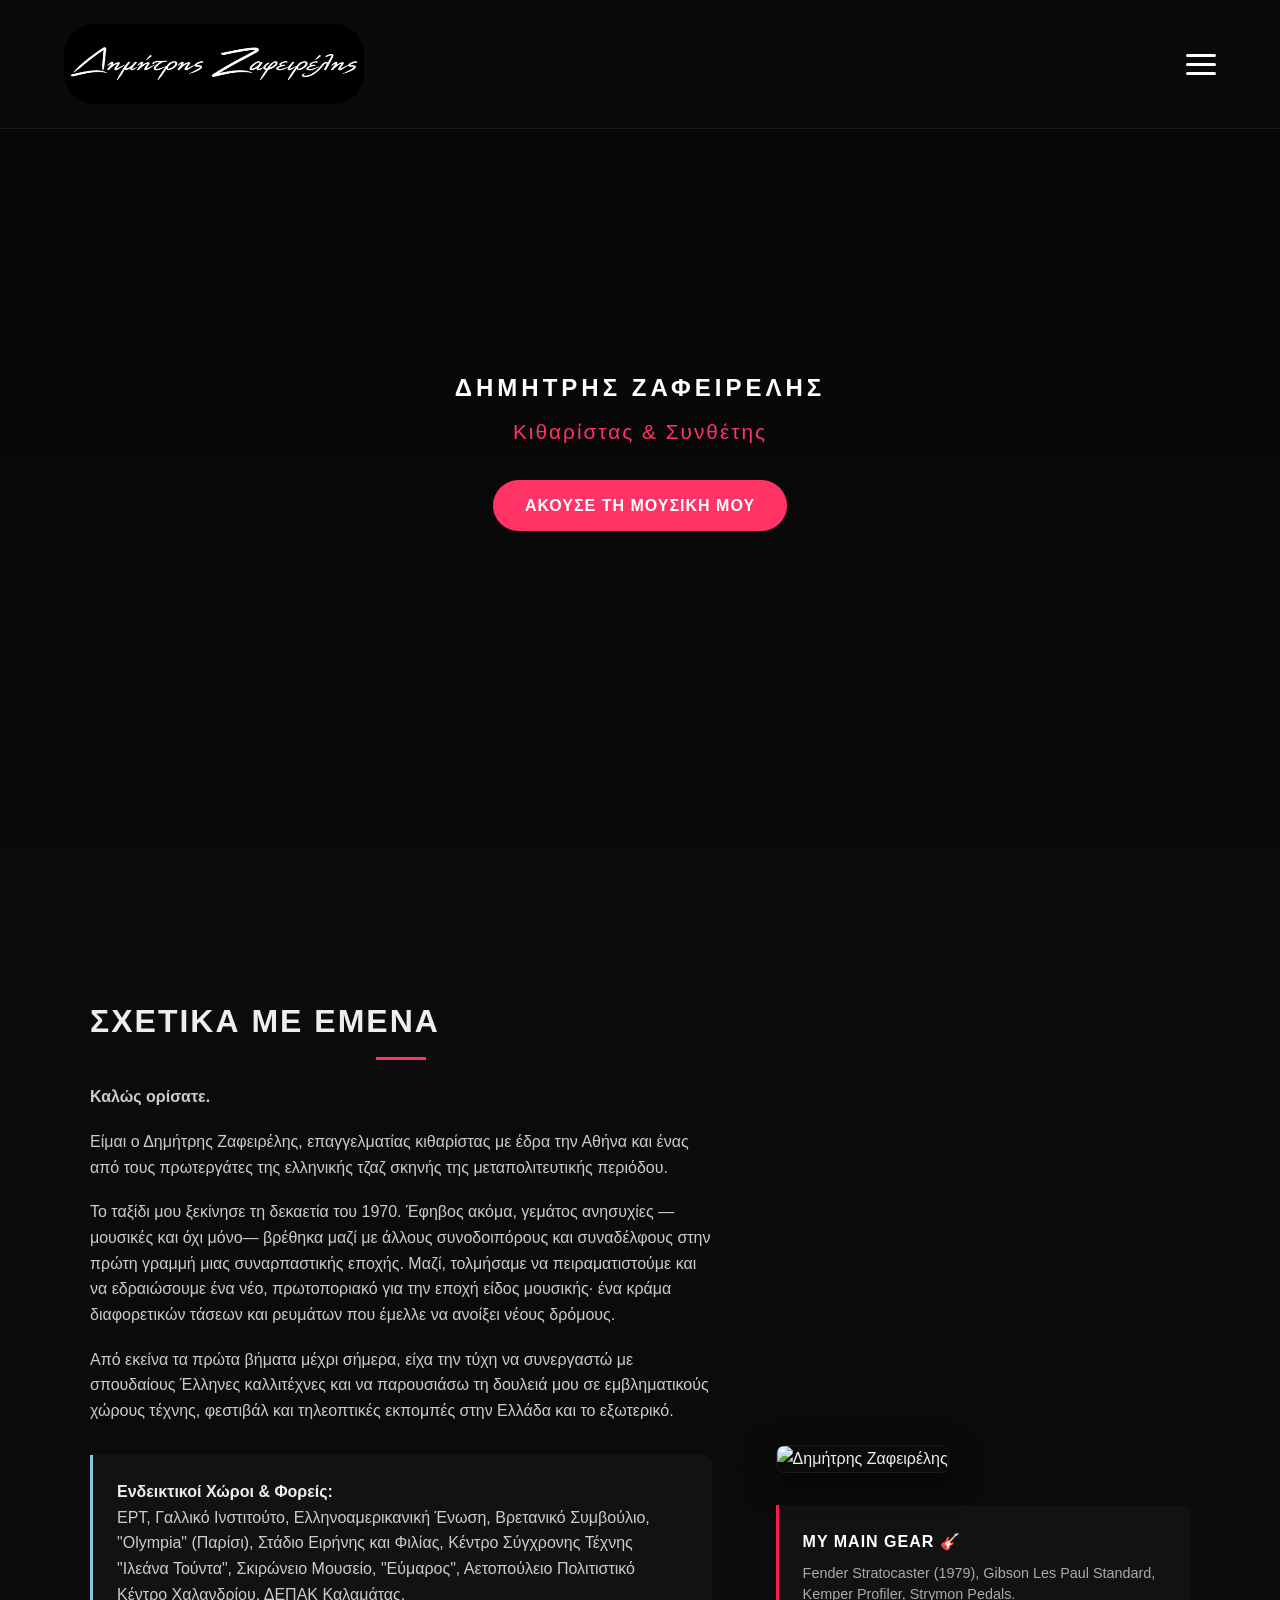
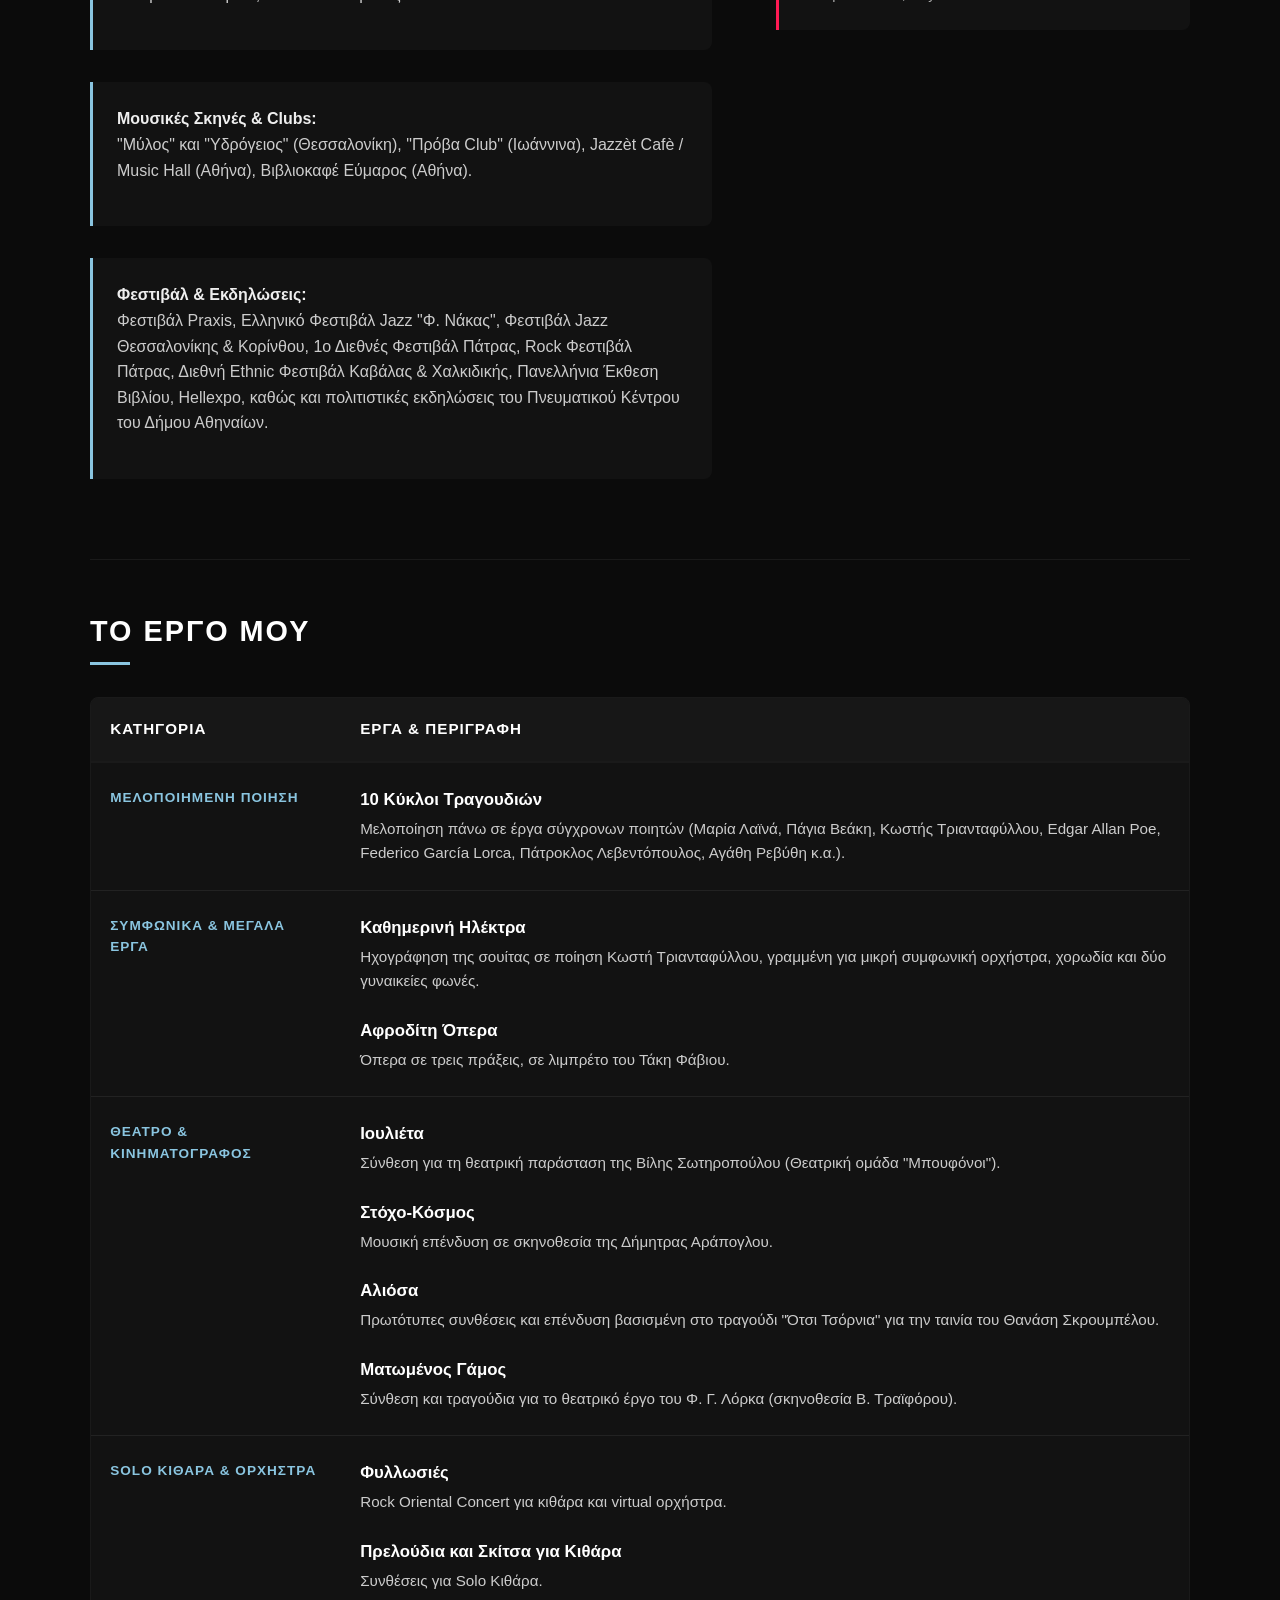
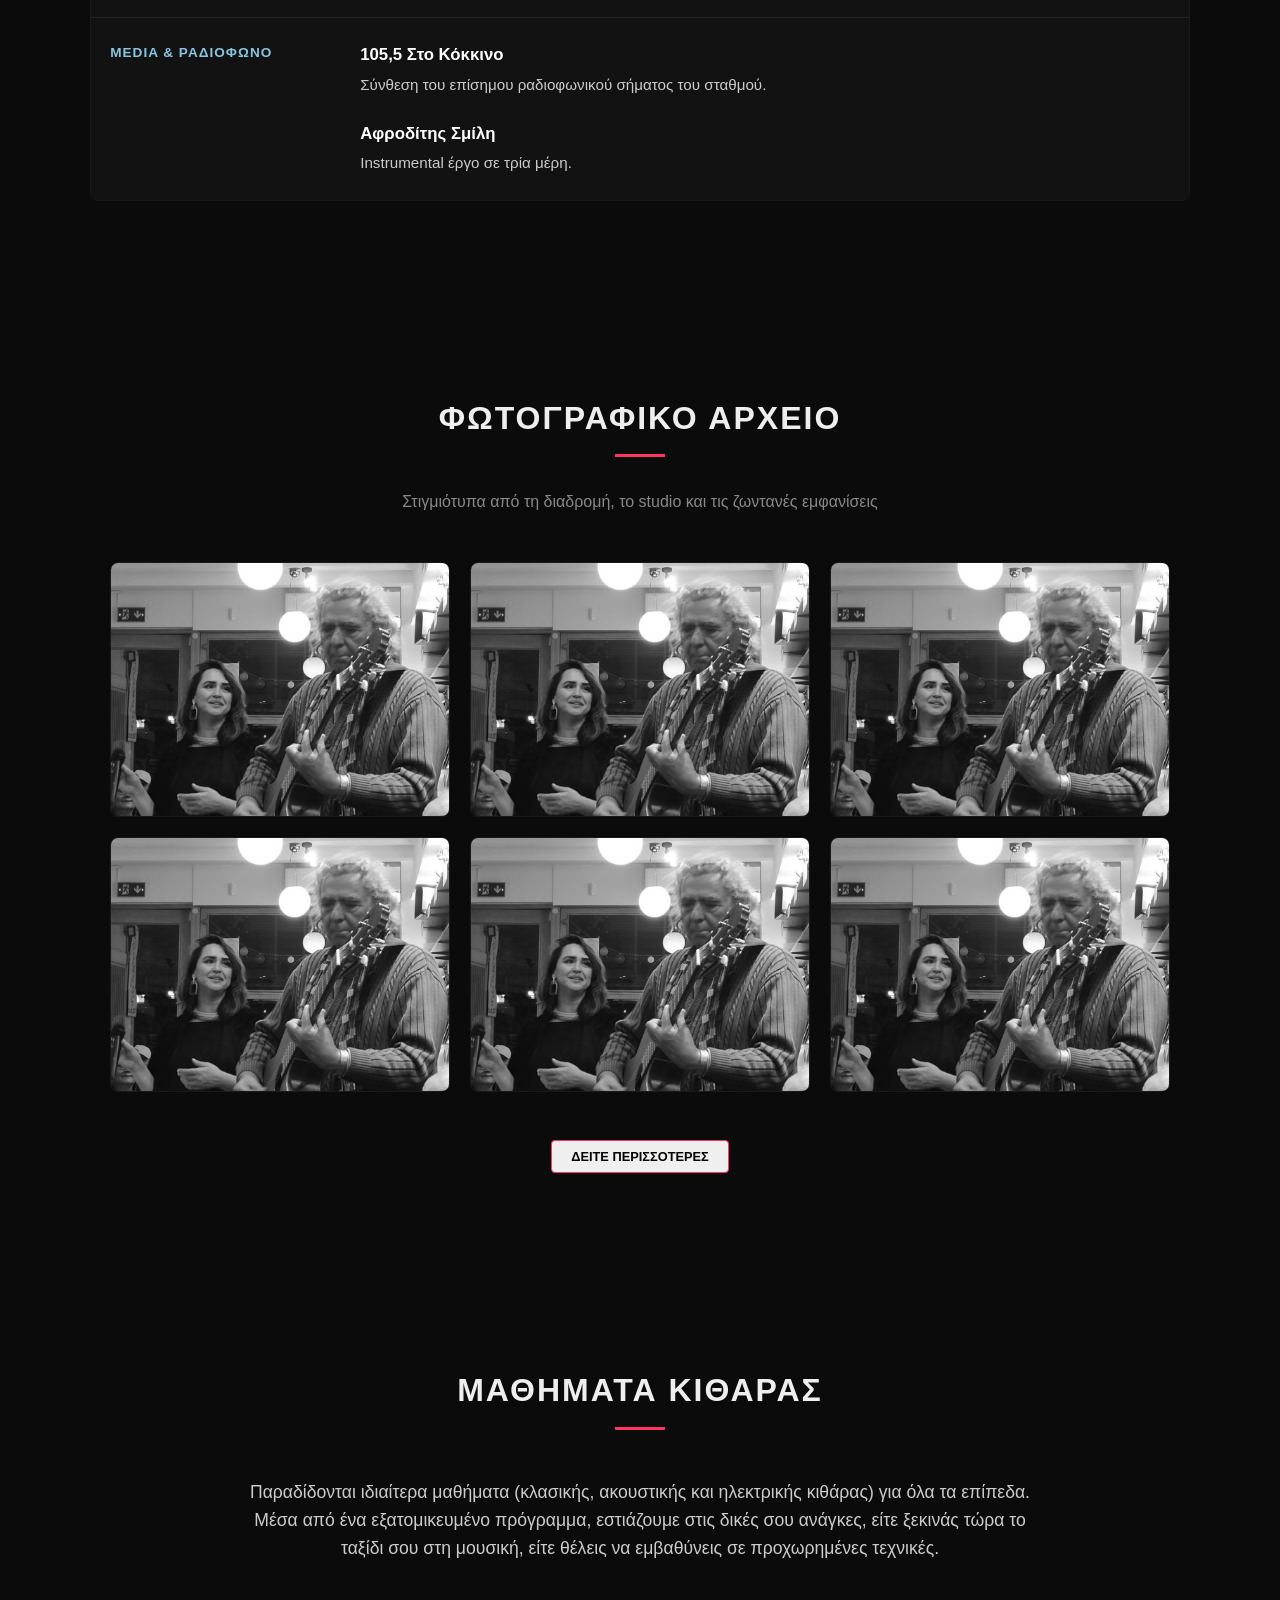
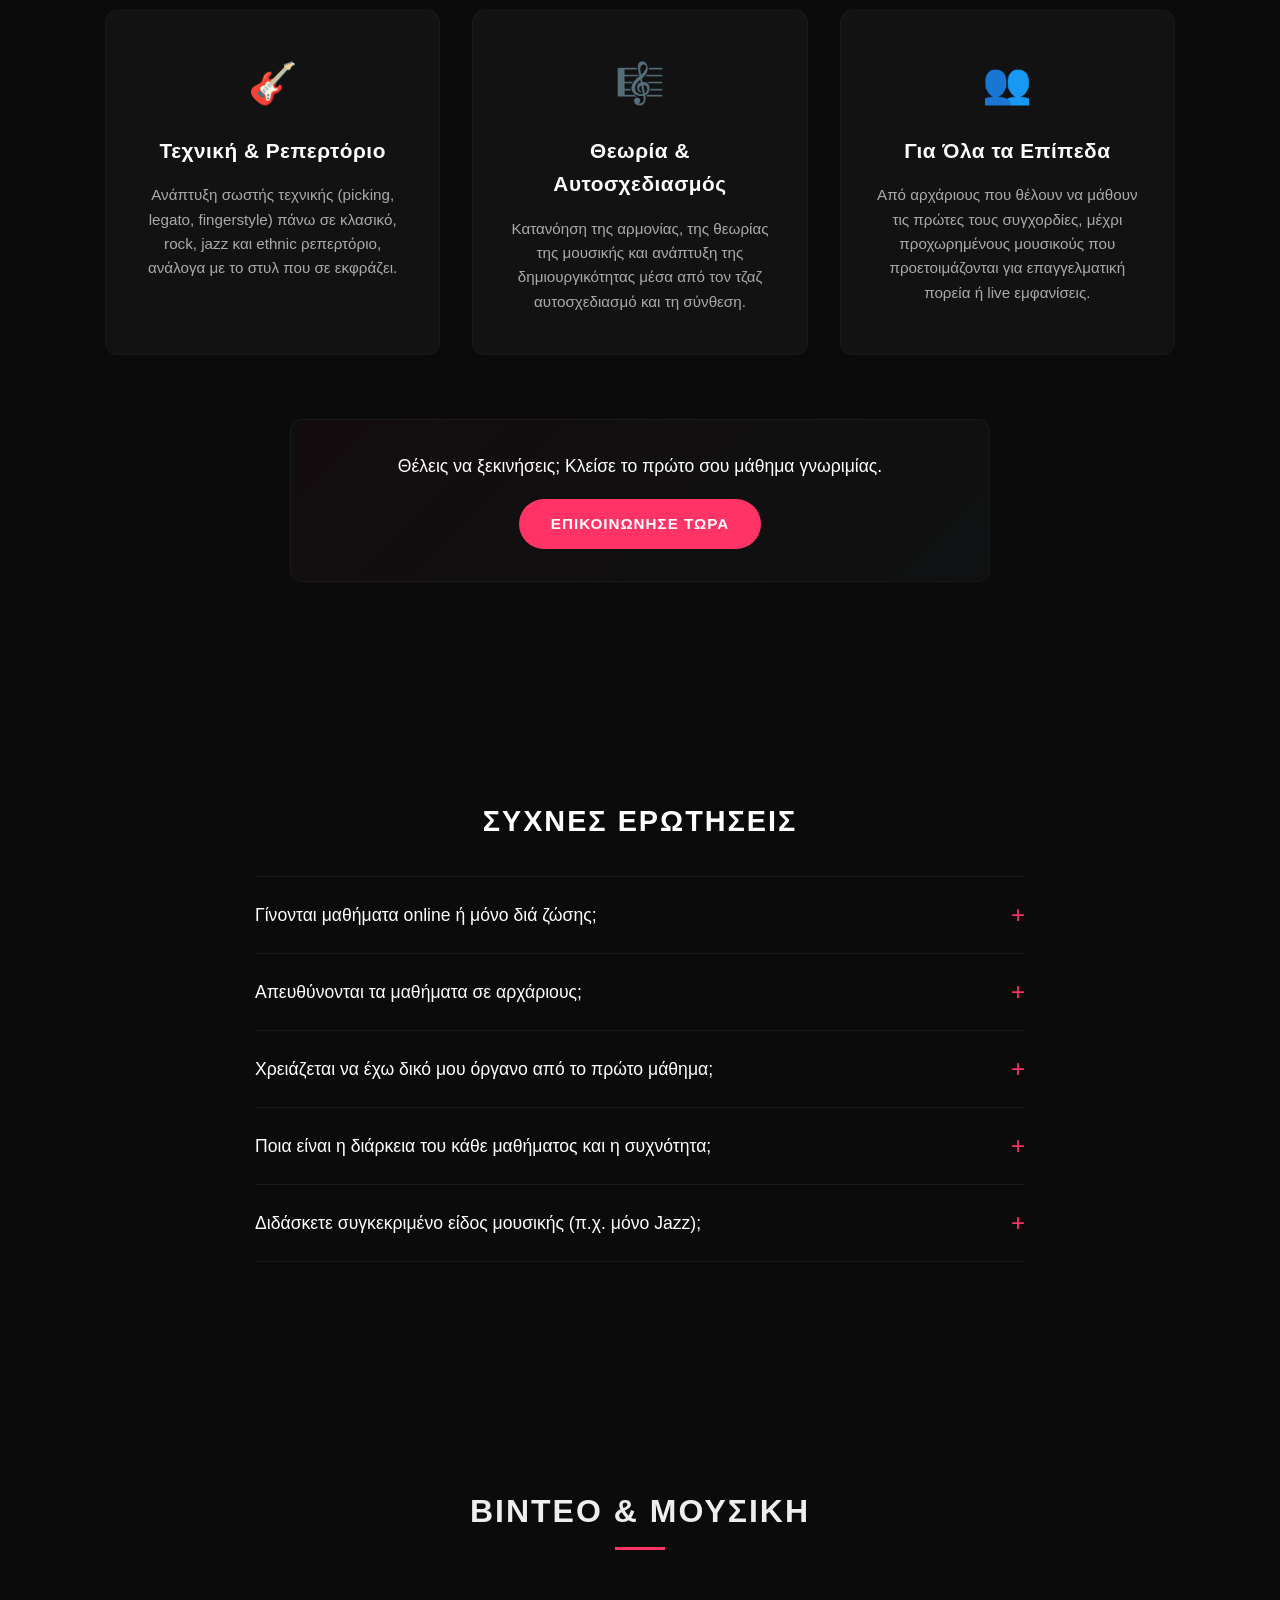
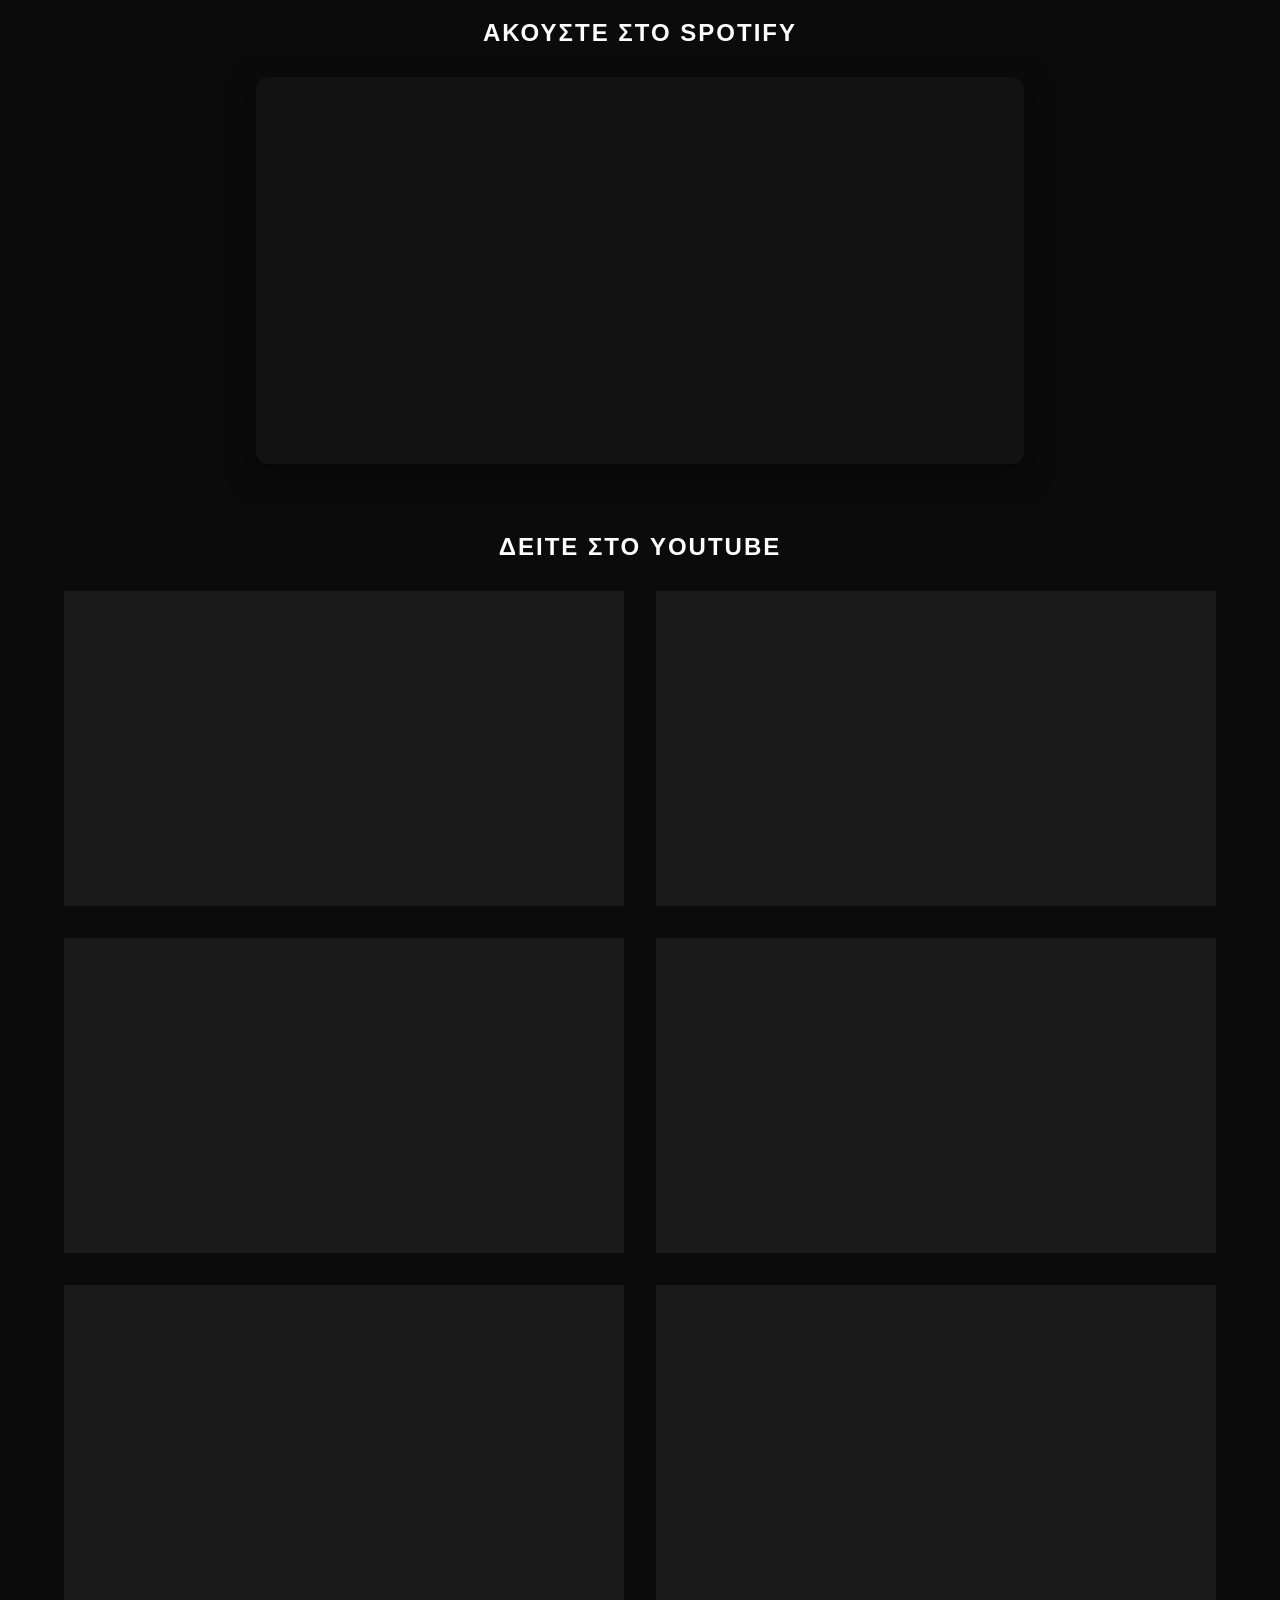
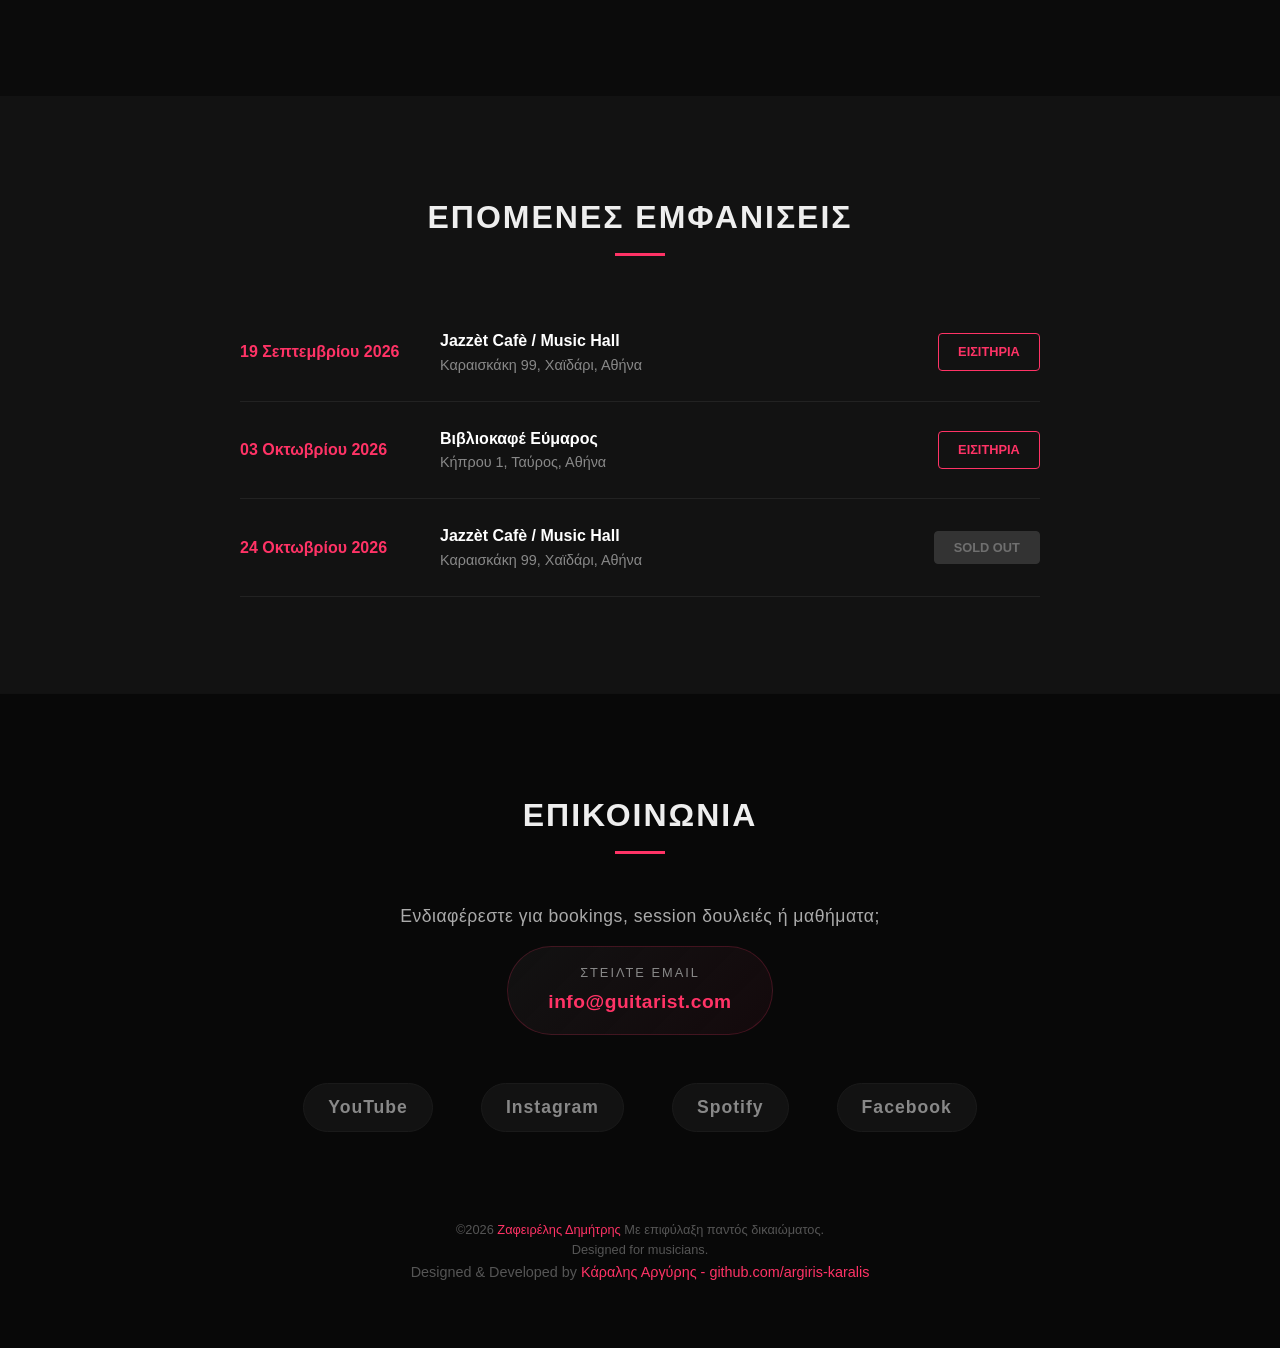
==== el/index.html @ 15c14af6 "Add files via upload" ====
<!DOCTYPE html>
<html lang="el">
<head>
    <meta charset="UTF-8">
    <meta name="viewport" content="width=device-width, initial-scale=1.0">
    <title>Δημήτρης Ζαφειρέλης | Official Website</title>
    <meta name="author" content="Argiris Karalis">
    <link rel="stylesheet" href="../css/style.css">
    <link rel="icon" type="image/x-icon" href="../images/favicon.ico">
</head>
<body>

    <header>
        <div class="logo">
            <a href="#">
                <img src="../images/logo.png" alt="Δημήτρης Ζαφειρέλης" class="logo-img">
            </a>
        </div>
        
        <!-- Το κουμπί Hamburger (εμφανίζεται μόνο σε κινητά) -->
        <button class="hamburger" id="hamburger-btn" aria-label="Menu">
            <span class="bar"></span>
            <span class="bar"></span>
            <span class="bar"></span>
        </button>

        <!-- Το μενού πλοήγησης -->
        <nav class="nav-menu" id="nav-menu">
            <ul>
                <li><a href="#" class="nav-link">Αρχική</a></li>
                <li><a href="#about" class="nav-link">Για Εμένα</a></li>
                <li><a href="#gallery" class="nav-link">Αρχείο</a></li>
                <li><a href="#lessons" class="nav-link">Μαθήματα</a></li>
                <li><a href="#music" class="nav-link">Μουσική</a></li>
                <li><a href="#gigs" class="nav-link">Live</a></li>
                <li><a href="#contact" class="nav-link">Επικοινωνία</a></li>
                <li class="lang-switcher">
                    <a href="../en/index.html" title="Switch to English">
                        <img src="../images/en-flag.png" alt="English Language" class="flag-icon">
                    </a>
                </li>
            </ul>
        </nav>
    </header>

    <section class="hero">
        <h1>Δημήτρης Ζαφειρέλης</h1>
        <p>Κιθαρίστας & Συνθέτης</p>
        <a href="#music" class="cta-btn">Ακουσε τη Μουσικη μου</a>
    </section>

<!-- About / Gear Section -->
<section id="about" class="section">
	<div class="about-container">
		<!-- Αριστερό Μέρος: Κείμενο βιογραφικού -->
		<div class="about-text">
			<h2 class="section-title" style="text-align: left; margin-bottom: 1.5rem;">Σχετικα με εμενα</h2>
			<p><strong>Καλώς ορίσατε.</strong></p>
			<p>Είμαι ο Δημήτρης Ζαφειρέλης, επαγγελματίας κιθαρίστας με έδρα την Αθήνα και ένας από τους πρωτεργάτες της ελληνικής τζαζ σκηνής της μεταπολιτευτικής περιόδου.</p>
			<p>Το ταξίδι μου ξεκίνησε τη δεκαετία του 1970. Έφηβος ακόμα, γεμάτος ανησυχίες —μουσικές και όχι μόνο— βρέθηκα μαζί με άλλους συνοδοιπόρους και συναδέλφους 
                στην πρώτη γραμμή μιας συναρπαστικής εποχής. Μαζί, τολμήσαμε να πειραματιστούμε και να εδραιώσουμε ένα νέο, πρωτοποριακό για την εποχή είδος μουσικής· 
                ένα κράμα διαφορετικών τάσεων και ρευμάτων που έμελλε να ανοίξει νέους δρόμους.</p>
			<p>Από εκείνα τα πρώτα βήματα μέχρι σήμερα, είχα την τύχη να συνεργαστώ με σπουδαίους Έλληνες καλλιτέχνες και να παρουσιάσω τη δουλειά μου σε εμβληματικούς 
                χώρους τέχνης, φεστιβάλ και τηλεοπτικές εκπομπές στην Ελλάδα και το εξωτερικό.</p>
			
			<div class="about-list">
				<h4>Ενδεικτικοί Χώροι & Φορείς:</h4>
				<p>ΕΡΤ, Γαλλικό Ινστιτούτο, Ελληνοαμερικανική Ένωση, Βρετανικό Συμβούλιο, "Olympia" (Παρίσι), Στάδιο Ειρήνης και Φιλίας, Κέντρο Σύγχρονης Τέχνης "Ιλεάνα Τούντα",
                     Σκιρώνειο Μουσείο, "Εύμαρος", Αετοπούλειο Πολιτιστικό Κέντρο Χαλανδρίου, ΔΕΠΑΚ Καλαμάτας.</p>
			</div>
            <div class="about-list">
				<h4>Μουσικές Σκηνές & Clubs:</h4>
				<p>"Μύλος" και "Υδρόγειος" (Θεσσαλονίκη), "Πρόβα Club" (Ιωάννινα), Jazzèt Cafè / Music Hall (Αθήνα), Βιβλιοκαφέ Εύμαρος (Αθήνα).</p>
			</div>
            <div class="about-list">
				<h4>Φεστιβάλ & Εκδηλώσεις:</h4>
				<p>Φεστιβάλ Praxis, Ελληνικό Φεστιβάλ Jazz "Φ. Νάκας", Φεστιβάλ Jazz Θεσσαλονίκης & Κορίνθου, 1ο Διεθνές Φεστιβάλ Πάτρας, Rock Φεστιβάλ Πάτρας, 
                    Διεθνή Ethnic Φεστιβάλ Καβάλας & Χαλκιδικής, Πανελλήνια Έκθεση Βιβλίου, Hellexpo, καθώς και πολιτιστικές εκδηλώσεις του Πνευματικού Κέντρου του Δήμου Αθηναίων.</p>
			</div>
		</div>

		<!-- Δεξί Μέρος: Φωτογραφία -->
		<div class="about-img">
			<img src="https://images.unsplash.com/photo-1510915361894-db8b60106cb1?auto=format&fit=crop&w=800&q=80" alt="Δημήτρης Ζαφειρέλης">
            <div class="gear-list">
                <h4>My Main Gear 🎸</h4>
                <p>Fender Stratocaster (1979), Gibson Les Paul Standard, Kemper Profiler, Strymon Pedals.</p>
            </div>
		</div>
	</div>

	<!-- Κάτω Μέρος: Το Έργο (Responsive Πίνακας) -->
	<div class="works-section">
		<h3 class="works-title">Το Εργο Μου</h3>
		<div class="works-table-wrapper">
			<table class="works-table">
				<thead>
					<tr>
						<th>Κατηγορία</th>
						<th>Έργα & Περιγραφή</th>
					</tr>
				</thead>
				<tbody>
					<tr>
						<td class="category-cell">Μελοποιημένη Ποίηση</td>
						<td>
							<strong>10 Κύκλοι Τραγουδιών</strong><br>
							<span>Μελοποίηση πάνω σε έργα σύγχρονων ποιητών (Μαρία Λαϊνά, Πάγια Βεάκη, Κωστής Τριανταφύλλου, Edgar Allan Poe, Federico García Lorca, Πάτροκλος Λεβεντόπουλος, Αγάθη Ρεβύθη κ.α.).</span>
						</td>
					</tr>
					<tr>
						<td class="category-cell">Συμφωνικά & Μεγάλα Έργα</td>
						<td>
							<strong>Καθημερινή Ηλέκτρα</strong><br>
							<span>Ηχογράφηση της σουίτας σε ποίηση Κωστή Τριανταφύλλου, γραμμένη για μικρή συμφωνική ορχήστρα, χορωδία και δύο γυναικείες φωνές.</span>
							<br><br>
							<strong>Αφροδίτη Όπερα</strong><br>
							<span>Όπερα σε τρεις πράξεις, σε λιμπρέτο του Τάκη Φάβιου.</span>
						</td>
					</tr>
					<tr>
						<td class="category-cell">Θέατρο & Κινηματογράφος</td>
						<td>
							<strong>Ιουλιέτα</strong><br>
							<span>Σύνθεση για τη θεατρική παράσταση της Βίλης Σωτηροπούλου (Θεατρική ομάδα "Μπουφόνοι").</span>
							<br><br>
							<strong>Στόχο-Κόσμος</strong><br>
							<span>Μουσική επένδυση σε σκηνοθεσία της Δήμητρας Αράπογλου.</span>
							<br><br>
							<strong>Αλιόσα</strong><br>
							<span>Πρωτότυπες συνθέσεις και επένδυση βασισμένη στο τραγούδι "Ότσι Τσόρνια" για την ταινία του Θανάση Σκρουμπέλου.</span>
							<br><br>
							<strong>Ματωμένος Γάμος</strong><br>
							<span>Σύνθεση και τραγούδια για το θεατρικό έργο του Φ. Γ. Λόρκα (σκηνοθεσία Β. Τραϊφόρου).</span>
						</td>
					</tr>
					<tr>
						<td class="category-cell">Solo Κιθάρα & Ορχήστρα</td>
						<td>
							<strong>Φυλλωσιές</strong><br>
							<span>Rock Oriental Concert για κιθάρα και virtual ορχήστρα.</span>
							<br><br>
							<strong>Πρελούδια και Σκίτσα για Κιθάρα</strong><br>
							<span>Συνθέσεις για Solo Κιθάρα.</span>
						</td>
					</tr>
					<tr>
						<td class="category-cell">Media & Ραδιόφωνο</td>
						<td>
							<strong>105,5 Στο Κόκκινο</strong><br>
							<span>Σύνθεση του επίσημου ραδιοφωνικού σήματος του σταθμού.</span>
							<br><br>
							<strong>Αφροδίτης Σμίλη</strong><br>
							<span>Instrumental έργο σε τρία μέρη.</span>
						</td>
					</tr>
				</tbody>
			</table>
		</div>
	</div>
</section>  

<!-- Gallery Section -->
<section id="gallery" class="section">
    <h2 class="section-title">ΦΩΤΟΓΡΑΦΙΚΟ ΑΡΧΕΙΟ</h2>
    <div class="gallery-subtitle">Στιγμιότυπα από τη διαδρομή, το studio και τις ζωντανές εμφανίσεις</div>

    <div class="gallery-grid" id="gallery-grid">
        <!-- Φωτογραφία 1 -->
        <div class="gallery-item">
            <img src="../images/gallery/photo1.jpg" alt="Δημήτρης Ζαφειρέλης Live" class="lightbox-trigger" loading="lazy">
            <div class="gallery-overlay"><span>Live στη Σκηνή</span></div>
        </div>
        <!-- Φωτογραφία 2 -->
        <div class="gallery-item">
            <img src="../images/gallery/photo2.jpg" alt="Στο studio ηχογράφησης" class="lightbox-trigger" loading="lazy">
            <div class="gallery-overlay"><span>Στο Studio</span></div>
        </div>
        <!-- Φωτογραφία 3 -->
        <div class="gallery-item">
            <img src="../images/gallery/photo3.jpg" alt="Vintage φωτογραφία αρχείου" class="lightbox-trigger" loading="lazy">
            <div class="gallery-overlay"><span>Από το Αρχείο</span></div>
        </div>
        <!-- Φωτογραφία 4 -->
        <div class="gallery-item">
            <img src="../images/gallery/photo4.jpg" alt="Backstage στιγμιότυπο" class="lightbox-trigger" loading="lazy">
            <div class="gallery-overlay"><span>Backstage</span></div>
        </div>
        <!-- Φωτογραφία 5 -->
        <div class="gallery-item">
            <img src="../images/gallery/photo5.jpg" alt="Πρόβα με την κιθάρα" class="lightbox-trigger" loading="lazy">
            <div class="gallery-overlay"><span>Πρόβες</span></div>
        </div>
        <!-- Φωτογραφία 6 -->
        <div class="gallery-item">
            <img src="../images/gallery/photo6.jpg" alt="Συναυλία" class="lightbox-trigger" loading="lazy">
            <div class="gallery-overlay"><span>Συναυλίες</span></div>
        </div>

        <!-- --- ΟΙ ΕΠΟΜΕΝΕΣ ΦΩΤΟΓΡΑΦΙΕΣ (Αρχικά κρυμμένες με την κλάση hidden-item) --- -->
        <div class="gallery-item hidden-item">
            <img src="../images/gallery/photo7.jpg" alt="Φωτογραφία αρχείου" class="lightbox-trigger" loading="lazy">
            <div class="gallery-overlay"><span>Ιστορικό Στιγμιότυπο</span></div>
        </div>
        <div class="gallery-item hidden-item">
            <img src="../images/gallery/photo8.jpg" alt="Φωτογραφία αρχείου" class="lightbox-trigger" loading="lazy">
            <div class="gallery-overlay"><span>Studio Sessions</span></div>
        </div>
        <div class="gallery-item hidden-item">
            <img src="../images/gallery/photo9.jpg" alt="Φωτογραφία αρχείου" class="lightbox-trigger" loading="lazy">
            <div class="gallery-overlay"><span>Live</span></div>
        </div>
    </div>

    <!-- Κουμπί Load More -->
    <div class="gallery-action">
        <button id="load-more-btn" class="gig-btn">ΔΕΙΤΕ ΠΕΡΙΣΣΟΤΕΡΕΣ</button>
    </div>
</section>

<!-- Guitar Lessons Section -->
<section id="lessons" class="section">
    <div class="lessons-container">
        <h2 class="section-title">Μαθήματα Κιθάρας</h2>
        <p class="lessons-intro">
            Παραδίδονται ιδιαίτερα μαθήματα (κλασικής, ακουστικής και ηλεκτρικής κιθάρας) για όλα τα επίπεδα. 
            Μέσα από ένα εξατομικευμένο πρόγραμμα, εστιάζουμε στις δικές σου ανάγκες, είτε ξεκινάς τώρα το ταξίδι σου στη μουσική, είτε θέλεις να εμβαθύνεις σε προχωρημένες τεχνικές.
        </p>

        <!-- Οι 3 Πυλώνες των Μαθημάτων -->
        <div class="lessons-grid">
            <!-- Κάρτα 1 -->
            <div class="lesson-card">
                <div class="lesson-icon">🎸</div>
                <h3>Τεχνική & Ρεπερτόριο</h3>
                <p>Ανάπτυξη σωστής τεχνικής (picking, legato, fingerstyle) πάνω σε κλασικό, rock, jazz και ethnic ρεπερτόριο, ανάλογα με το στυλ που σε εκφράζει.</p>
            </div>

            <!-- Κάρτα 2 -->
            <div class="lesson-card">
                <div class="lesson-icon">🎼</div>
                <h3>Θεωρία & Αυτοσχεδιασμός</h3>
                <p>Κατανόηση της αρμονίας, της θεωρίας της μουσικής και ανάπτυξη της δημιουργικότητας μέσα από τον τζαζ αυτοσχεδιασμό και τη σύνθεση.</p>
            </div>

            <!-- Κάρτα 3 -->
            <div class="lesson-card">
                <div class="lesson-icon">👥</div>
                <h3>Για Όλα τα Επίπεδα</h3>
                <p>Από αρχάριους που θέλουν να μάθουν τις πρώτες τους συγχορδίες, μέχρι προχωρημένους μουσικούς που προετοιμάζονται για επαγγελματική πορεία ή live εμφανίσεις.</p>
            </div>
        </div>

        <!-- Call to Action για Επικοινωνία -->
        <div class="lessons-cta">
            <p>Θέλεις να ξεκινήσεις; Κλείσε το πρώτο σου μάθημα γνωριμίας.</p>
            <a href="mailto:info@guitarist.com?subject=Ενδιαφέρον για Μαθήματα Κιθάρας" class="lessons-btn">Επικοινώνησε Τώρα</a>
        </div>
    </div>
</section>

<Section id="faq" class="section">
        <!-- FAQ Section -->
    <div class="faq-container">
        <h3 class="faq-title">Συχνές Ερωτήσεις</h3>
        
        <div class="faq-accordion">
            <!-- Ερώτηση 1 -->
            <div class="faq-item">
                <button class="faq-question">
                    <span>Γίνονται μαθήματα online ή μόνο διά ζώσης;</span>
                    <span class="faq-icon">+</span>
                </button>
                <div class="faq-answer">
                    <p>Τα μαθήματα παραδίδονται τόσο διά ζώσης (στο studio μου στην Αθήνα) όσο και online μέσω Zoom, Skype ή Teams. Η online διδασκαλία γίνεται με επαγγελματικό εξοπλισμό ήχου και εικόνας, ώστε η εμπειρία του μαθήματος να είναι εξίσου ποιοτική και άμεση.</p>
                </div>
            </div>

            <!-- Ερώτηση 2 -->
            <div class="faq-item">
                <button class="faq-question">
                    <span>Απευθύνονται τα μαθήματα σε αρχάριους;</span>
                    <span class="faq-icon">+</span>
                </button>
                <div class="faq-answer">
                    <p>Φυσικά! Τα μαθήματα είναι σχεδιασμένα για όλα τα επίπεδα. Αν είσαι εντελώς αρχάριος, θα ξεκινήσουμε από τα βασικά (σωστή στάση σώματος, βασικές συγχορδίες, απλό ρυθμό) με πολύ υπομονή και προσαρμοσμένο ρυθμό μάθησης στις δικές σου ανάγκες.</p>
                </div>
            </div>

            <!-- Ερώτηση 3 -->
            <div class="faq-item">
                <button class="faq-question">
                    <span>Χρειάζεται να έχω δικό μου όργανο από το πρώτο μάθημα;</span>
                    <span class="faq-icon">+</span>
                </button>
                <div class="faq-answer">
                    <p>Για το πρώτο αναγνωριστικό μάθημα στο studio μου δεν είναι απαραίτητο, καθώς μπορώ να σου παρέχω εγώ κιθάρα. Ωστόσο, για την προσωπική σου μελέτη στο σπίτι, θα χρειαστεί να αποκτήσεις το δικό σου όργανο πολύ σύντομα. Μπορώ να σε βοηθήσω και να σε συμβουλεύσω στην αγορά της κατάλληλης κιθάρας ανάλογα με το budget σου.</p>
                </div>
            </div>

            <!-- Ερώτηση 4 -->
            <div class="faq-item">
                <button class="faq-question">
                    <span>Ποια είναι η διάρκεια του κάθε μαθήματος και η συχνότητα;</span>
                    <span class="faq-icon">+</span>
                </button>
                <div class="faq-answer">
                    <p>Η συνήθης διάρκεια ενός μαθήματος είναι 60 λεπτά, ενώ η προτεινόμενη συχνότητα είναι μία φορά την εβδομάδα. Φυσικά, ανάλογα με τον ελεύθερο χρόνο σου και τους στόχους σου, μπορούμε να διαμορφώσουμε μαζί το ιδανικό πρόγραμμα μελέτης.</p>
                </div>
            </div>

            <!-- Ερώτηση 5 -->
            <div class="faq-item">
                <button class="faq-question">
                    <span>Διδάσκετε συγκεκριμένο είδος μουσικής (π.χ. μόνο Jazz);</span>
                    <span class="faq-icon">+</span>
                </button>
                <div class="faq-answer">
                    <p>Όχι αποκλειστικά. Παρόλο που η Jazz, το Rock και ο αυτοσχεδιασμός είναι οι μεγάλες μου αγάπες, διδάσκω κλασική, ακουστική και ηλεκτρική κιθάρα καλύπτοντας ένα ευρύ φάσμα ρεπερτορίου (από pop και rock μέχρι blues και έντεχνο). Το μάθημα προσαρμόζεται πάντα στο στυλ που αρέσει σε εσένα!</p>
                </div>
            </div>
        </div>
    </div>    
</Section>

    <!-- Μουσική & Βίντεο -->
    <section id="music" class="section">
        <h2 class="section-title">Βιντεο & Μουσικη</h2>
        <!-- Spotify Embed Section -->
        <div class="spotify-container">
            <h3 class="spotify-title">Ακουστε στο Spotify</h3>
            <div class="spotify-iframe-wrapper">
            <iframe 
                style="border-radius:12px" 
                src="https://open.spotify.com/embed/artist/2lfMPC7iYcsvdvQg5XIxsQ?utm_source=generator&si=7efb529b08c941a9" 
                width="100%" 
                height="380" 
                frameBorder="0" 
                allowfullscreen="" 
                allow="autoplay; clipboard-write; encrypted-media; fullscreen; picture-in-picture" 
                loading="lazy">
            </iframe>
            </div>
        </div>
        <h3 class="youtube-title">Δείτε στο Youtube</h3>
        <div class="video-grid">
            <!-- Βίντεο 1-->
            <div class="video-wrapper">
                <iframe width="560" height="315" src="https://www.youtube-nocookie.com/embed/kY4eSKdSi6E?si=Xe-QGq_w3zpKWnbx" title="YouTube video player" frameborder="0" allow="accelerometer; autoplay; clipboard-write; encrypted-media; gyroscope; picture-in-picture; web-share" referrerpolicy="strict-origin-when-cross-origin" allowfullscreen></iframe>
            </div>
            <!-- Βίντεο 2-->
            <div class="video-wrapper">
                <iframe width="560" height="315" src="https://www.youtube.com/embed/5sS0M8uu1iU?si=6vrGRyf8EEvTUjS6" title="YouTube video player" frameborder="0" allow="accelerometer; autoplay; clipboard-write; encrypted-media; gyroscope; picture-in-picture; web-share" referrerpolicy="strict-origin-when-cross-origin" allowfullscreen></iframe>
            </div>
            <!-- Βίντεο 3-->
            <div class="video-wrapper">
                <iframe width="560" height="315" src="https://www.youtube.com/embed/IuMWkj88fEQ?si=imHCfbaNULx78DPy" title="YouTube video player" frameborder="0" allow="accelerometer; autoplay; clipboard-write; encrypted-media; gyroscope; picture-in-picture; web-share" referrerpolicy="strict-origin-when-cross-origin" allowfullscreen></iframe>
            </div>
            <!-- Βίντεο 4-->
            <div class="video-wrapper">
                <iframe width="560" height="315" src="https://www.youtube.com/embed/ZhT7KN64ebg?si=TyR_P-G81wd2gYXE" title="YouTube video player" frameborder="0" allow="accelerometer; autoplay; clipboard-write; encrypted-media; gyroscope; picture-in-picture; web-share" referrerpolicy="strict-origin-when-cross-origin" allowfullscreen></iframe>
            </div>     
            <!-- Βίντεο 5-->
            <div class="video-wrapper">
                <iframe width="560" height="315" src="https://www.youtube.com/embed/Oa9R6BzNE_E?si=XJBU_C5wEoGUAN6n" title="YouTube video player" frameborder="0" allow="accelerometer; autoplay; clipboard-write; encrypted-media; gyroscope; picture-in-picture; web-share" referrerpolicy="strict-origin-when-cross-origin" allowfullscreen></iframe>
            </div>  
            <!-- Βίντεο 6-->
            <div class="video-wrapper">
                <iframe width="560" height="315" src="https://www.youtube.com/embed/dIC1VNyXFS4?si=U09CKJ3bqE-gHaQ4" title="YouTube video player" frameborder="0" allow="accelerometer; autoplay; clipboard-write; encrypted-media; gyroscope; picture-in-picture; web-share" referrerpolicy="strict-origin-when-cross-origin" allowfullscreen></iframe>
            </div>                                 
        </div>
    </section>

    <!-- Εμφανίσεις (Tour Dates) -->
    <section id="gigs" class="section gigs-bg">
        <h2 class="section-title">Επόμενες Εμφανίσεις</h2>
        <div class="gigs-list">
            
            <div class="gig-item">
                <div class="gig-date">19 Σεπτεμβρίου 2026</div>
                <div class="gig-details">
                    <div class="gig-venue">Jazzèt Cafè / Music Hall</div>
                    <div class="gig-city">Καραισκάκη 99, Χαϊδάρι, Αθήνα</div>
                </div>
                <a href="#" class="gig-btn">Εισιτηρια</a>
            </div>

            <div class="gig-item">
                <div class="gig-date">03 Οκτωβρίου 2026</div>
                <div class="gig-details">
                    <div class="gig-venue">Βιβλιοκαφέ Εύμαρος</div>
                    <div class="gig-city">Κήπρου 1, Ταύρος, Αθήνα</div>
                </div>
                <a href="#" class="gig-btn">Εισιτηρια</a>
            </div>

            <div class="gig-item">
                <div class="gig-date">24 Οκτωβρίου 2026</div>
                <div class="gig-details">
                    <div class="gig-venue">Jazzèt Cafè / Music Hall</div>
                    <div class="gig-city">Καραισκάκη 99, Χαϊδάρι, Αθήνα</div>
                </div>
                <button class="gig-btn sold-out" disabled>Sold Out</button>
            </div>

        </div>
    </section>

    <!-- Footer & Booking -->
    <footer id="contact">
        <div class="footer-contact-container">
            <h2 class="section-title">Επικοινωνία</h2>
            <!-- Το αναβαθμισμένο Email Call-To-Action -->
            <div class="contact-cta">
                <p>Ενδιαφέρεστε για bookings, session δουλειές ή μαθήματα;</p>
                <a href="mailto:info@guitarist.com" class="email-btn">
                    <span>Στείλτε Email</span>
                    <strong class="email-address">info@guitarist.com</strong>
                </a>
            </div>

            <!-- Τα Social Links ως μοντέρνα badges -->
            <div class="social-links">
                <a href="https://www.youtube.com/@zafirelis" target="_blank" rel="noopener" class="social-badge yt">YouTube</a>
                <a href="https://www.instagram.com/dimitriszafeirelismimandros/?hl=en" target="_blank" rel="noopener" class="social-badge ig">Instagram</a>
                <a href="https://open.spotify.com/artist/2lfMPC7iYcsvdvQg5XIxsQ" target="_blank" rel="noopener" class="social-badge sp">Spotify</a>
                <a href="https://www.facebook.com/DimitrisZafeirelis" target="_blank" rel="noopener" class="social-badge fb">Facebook</a>
            </div>
        </div>
        <p style="margin-top: 2rem; font-size: 0.8rem;">&copy;<span id="current-year"></span> <a href="#">Ζαφειρέλης Δημήτρης</a> Με επιφύλαξη παντός δικαιώματος. 
            <br>Designed for musicians.</p>
        <p class="developer-credit">
            Designed &amp; Developed by <a href="https://argiris-karalis.github.io/resume/index.html" target="_blank" rel="noopener">Κάραλης Αργύρης - github.com/argiris-karalis</a>
        </p>
    </footer>

<!-- Back to Top Button -->
<a href="#" id="back-to-top" class="back-to-top" title="Επιστροφή στην κορυφή">
    <span class="arrow-up">↑</span>
</a>

<!-- Το HTML structure του Lightbox με Βελάκια Πλοήγησης -->
<div id="lightbox" class="lightbox">
    <span class="lightbox-close">&times;</span>
    
    <!-- Βελάκια Πλοήγησης -->
    <span class="lightbox-arrow lightbox-prev">&#10094;</span>
    <span class="lightbox-arrow lightbox-next">&#10095;</span>
    
    <img class="lightbox-content" id="lightbox-img">
    <div id="lightbox-caption" class="lightbox-caption"></div>
</div>

<!-- JS Αρχείο -->
<script src="../script/script.js"></script>
</body>
</html>
---- css/style.css ----
:root {
	/* Brand Accent Colors */
	--accent: #ff3366;          /* Το βασικό ροζ της μουσικής σκηνής */
	--accent-hover: #ff6699;    /* Πιο ανοιχτό ροζ για hover */
	--accent-active: #ff1a53;   /* Πιο σκούρο ροζ για κλικ/ενεργά στοιχεία */

	/* Background Colors */
	--bg-primary: #0b0b0b;      /* Το πολύ σκούρο φόντο του site */
	--bg-secondary: #121212;    /* Ελαφρώς πιο ανοιχτό γκρι για section blocks */
	--bg-mobile-menu: #0d0d0d;  /* Το φόντο του μενού στα κινητά */
	--bg-footer: #080808;       /* Το φόντο του footer */
	--bg-header: rgba(11, 11, 11, 0.95); /* Ημιδιαφανές φόντο header */

	/* Text Colors */
	--text-primary: #eeeeee;    /* Το βασικό off-white κείμενο */
	--text-light: #ffffff;       /* Καθαρό λευκό για έντονους τίτλους */
	--text-about: #cccccc;      /* Απαλό γκρι για τα paragraphs του About */
	--text-muted: #aaaaaa;      /* Γκρι για τα links του μενού */
	--text-grey: #888888;       /* Σκούρο γκρι για δευτερεύουσες πληροφορίες */
	--text-dark-muted: #555555; /* Πολύ σκούρο γκρι για το copyright στο footer */

	/* Borders */
	--border-primary: #1a1a1a;  /* Διαχωριστικό header & mobile menu */
	--border-secondary: #222222;/* Διαχωριστικό στα gig items */
	--border-footer: #111111;   /* Διαχωριστικό footer */
	
	/* Jazz Palette Custom Addition */
	--jazz-blue: #8ac5e0;       /* Το cool γαλάζιο του jazz-man */	
}

/* Base Reset */
* {
	margin: 0;
	padding: 0;
	box-sizing: border-box;
}

html {
	scroll-behavior: smooth;
}

/* --- Custom Scrollbar Styles --- */
/* Για σύγχρονους browsers (Firefox κλπ.) */
html {
	scrollbar-width: thin;
	scrollbar-color: var(--accent) var(--bg-secondary);
}

/* Για Chrome, Edge, Safari και Opera */
::-webkit-scrollbar {
	width: 10px;
	height: 10px;
}

/* Το υπόβαθρο της scrollbar */
::-webkit-scrollbar-track {
	background: var(--bg-secondary); 
}

/* Το "κουμπί" που σέρνεις */
::-webkit-scrollbar-thumb {
	background: var(--accent);
	border-radius: 5px;
	border: 2px solid var(--bg-secondary);
}

/* Hover στο κουμπί της scrollbar */
::-webkit-scrollbar-thumb:hover {
	background: var(--accent-hover);
}

body {
	font-family: 'Helvetica Neue', Arial, sans-serif;
	background-color: var(--bg-primary);
	color: var(--text-primary);
	line-height: 1.6;
}

a {
	color: var(--accent);
	text-decoration: none;
	transition: color 0.3s;
}

a:hover {
	color: var(--accent-hover);
}

/* Navigation */
header {
	display: flex;
	justify-content: space-between;
	align-items: center;
	padding: 1.5rem 5%;
	position: fixed;
	width: 100%;
	top: 0;
	background: var(--bg-header);
	backdrop-filter: blur(8px);
	z-index: 1000;
	border-bottom: 1px solid var(--border-primary);
}

.logo {
	font-weight: 800;
	font-size: 1.4rem;
	letter-spacing: 3px;
	color: var(--text-light);
	z-index: 1001;
}

.nav-menu ul {
	display: flex;
	list-style: none;
}

.nav-menu ul li {
	margin-left: 2rem;
}

.nav-menu ul li a {
	color: var(--text-muted);
	font-size: 0.9rem;
	text-transform: uppercase;
	letter-spacing: 1px;
	transition: color 0.3s;
}

.nav-menu ul li a:hover {
	color: var(--text-light);
}

/* Το κουμπί Hamburger (κρυμμένο σε desktop) */
.hamburger {
	display: none;
	flex-direction: column;
	justify-content: space-between;
	width: 30px;
	height: 21px;
	background: transparent;
	border: none;
	cursor: pointer;
	z-index: 1001;
	padding: 0;
}

.hamburger .bar {
	width: 100%;
	height: 3px;
	background-color: var(--text-light);
	border-radius: 2px;
	transition: all 0.3s ease-in-out;
}

/* Language Switcher */
.lang-switcher {
	display: flex;
	align-items: center;
	margin-left: 0.5rem;
}

.lang-switcher a {
	display: flex;
	align-items: center;
	transition: transform 0.2s ease, opacity 0.2s ease;
}

.flag-icon {
	width: 24px;
	height: auto;
	border-radius: 4px;
	box-shadow: 0 2px 5px rgba(0, 0, 0, 0.15);
}

.lang-switcher a:hover {
	transform: scale(1.1);
	opacity: 0.9;
}

/* Hero Section */
.hero {
	height: 100vh;
	display: flex;
	flex-direction: column;
	justify-content: center;
	align-items: center;
	text-align: center;
	padding: 0 1rem;
	background: linear-gradient(rgba(0,0,0,0.5), var(--bg-primary)), url('https://images.unsplash.com/photo-1510915361894-db8b60106cb1?auto=format&fit=crop&w=1920&q=80') no-repeat center center/cover;
}

.hero h1 {
	font-size: 2,5rem;
	margin-bottom: 0.5rem;
	letter-spacing: 4px;
	text-transform: uppercase;
	color: var(--text-light);
}

.hero p {
	font-size: 1.3rem;
	color: var(--accent);
	font-weight: 500;
	letter-spacing: 2px;
	margin-bottom: 2rem;
}

.cta-btn {
	background-color: var(--accent);
	color: var(--text-light);
	padding: 0.8rem 2rem;
	border-radius: 50px;
	font-weight: bold;
	text-transform: uppercase;
	letter-spacing: 1px;
	transition: background 0.3s, transform 0.2s;
}

.cta-btn:hover {
	background-color: var(--accent-active);
	color: var(--text-light);
	transform: translateY(-2px);
}

/* Media / Video Section */
.section {
	padding: 6rem 5%;
	scroll-margin-top: 50px;
}

.section-title {
	font-size: 2rem;
	margin-bottom: 3rem;
	text-align: center;
	letter-spacing: 2px;
	text-transform: uppercase;
	position: relative;
}

.section-title::after {
	content: '';
	display: block;
	width: 50px;
	height: 3px;
	background-color: var(--accent);
	margin: 10px auto 0;
}

.video-grid {
	display: grid;
	grid-template-columns: repeat(auto-fit, minmax(450px, 1fr));
	gap: 2rem;
}

.video-wrapper {
	position: relative;
	padding-bottom: 56.25%; /* 16:9 Aspect Ratio */
	height: 0;
	background-color: var(--border-primary);
}

.video-wrapper iframe {
	position: absolute;
	top: 0;
	left: 0;
	width: 100%;
	height: 100%;
	border: 0;
}

/* Tour / Gigs Section */
.gigs-bg {
	background-color: var(--bg-secondary);
}

.gigs-list {
	max-width: 800px;
	margin: 0 auto;
}

.gig-item {
	display: flex;
	justify-content: space-between;
	align-items: center;
	padding: 1.5rem 0;
	border-bottom: 1px solid var(--border-secondary);
}

.gig-date {
	font-weight: bold;
	color: var(--accent);
	width: 200px;
}

.gig-details {
	flex-grow: 1;
}

.gig-venue {
	font-weight: bold;
	color: var(--text-light);
}

.gig-city {
	color: var(--text-grey);
	font-size: 0.9rem;
}

.gig-btn {
	border: 1px solid var(--accent);
	padding: 0.5rem 1.2rem;
	font-size: 0.8rem;
	text-transform: uppercase;
	font-weight: bold;
	border-radius: 4px;
}

.gig-btn:hover {
	background-color: var(--accent);
	color: var(--text-light);
}

/* About / Gear Section */
.about-container {
	display: flex;
	flex-wrap: wrap;
	gap: 4rem;
	align-items: center;
	max-width: 1100px;
	margin: 0 auto;
}

.about-text {
	flex: 1.2;
	min-width: 300px;
}

.about-text p {
	margin-bottom: 1.2rem;
	color: var(--text-about);
}

.gear-list {
	margin-top: 2rem;
	background: var(--bg-secondary);
	padding: 1.5rem;
	border-left: 3px solid var(--jazz-blue);
	border-radius: 0 8px 8px 0;
}

.gear-list h4 {
	margin-bottom: 0.5rem;
	color: var(--text-light);
	text-transform: uppercase;
	letter-spacing: 1px;
	font-size: 1rem;
}

.gear-list p {
	margin-bottom: 0;
	font-size: 0.9rem;
	line-height: 1.5;
	color: var(--text-muted);
}

.about-img {
	flex: 0.8;
	min-width: 300px;
}

.about-img img {
	width: 100%;
	border-radius: 8px;
	box-shadow: 0 10px 30px rgba(0,0,0,0.7);
	border: 1px solid var(--border-primary);
}

/* --- Works / Table Section --- */
.works-section {
	max-width: 1100px;
	margin: 5rem auto 0 auto;
	padding-top: 3rem;
	border-top: 1px solid var(--border-primary);
}

.works-title {
	font-size: 1.8rem;
	margin-bottom: 2rem;
	text-transform: uppercase;
	letter-spacing: 2px;
	color: var(--text-light);
	position: relative;
	display: inline-block;
}

.works-title::after {
	content: '';
	display: block;
	width: 40px;
	height: 3px;
	background-color: var(--jazz-blue);
	margin-top: 8px;
}

.works-table-wrapper {
	overflow-x: auto; /* Για να μην χαλάει στα κινητά, δημιουργεί scrollbar στον πίνακα */
	background: var(--bg-secondary);
	border-radius: 8px;
	border: 1px solid var(--border-primary);
}

.works-table {
	width: 100%;
	border-collapse: collapse;
	text-align: left;
	font-size: 0.95rem;
}

.works-table th {
	background-color: rgba(255, 255, 255, 0.02);
	color: var(--text-light);
	padding: 1.2rem;
	font-weight: bold;
	text-transform: uppercase;
	letter-spacing: 1px;
	border-bottom: 2px solid var(--border-primary);
}

.works-table td {
	padding: 1.5rem 1.2rem;
	border-bottom: 1px solid var(--border-secondary);
	vertical-align: top;
	line-height: 1.6;
}

.works-table tr:last-child td {
	border-bottom: none; /* Αφαιρεί τη γραμμή στο τελευταίο στοιχείο */
}

/* Στήλη Κατηγορίας */
.category-cell {
	font-weight: bold;
	color: var(--jazz-blue);
	width: 250px;
	text-transform: uppercase;
	font-size: 0.85rem;
	letter-spacing: 1px;
}

/* Styling των έργων μέσα στον πίνακα */
.works-table td strong {
	color: var(--text-light);
	display: inline-block;
	margin-bottom: 0.2rem;
	font-size: 1.05rem;
}

.works-table td span {
	color: var(--text-about);
}

/* Responsive Μετατροπή Πίνακα για Κινητά */
@media (max-width: 768px) {
	.works-table, .works-table tbody, .works-table tr, .works-table td {
		display: block; /* Ο πίνακας "ξεδιπλώνεται" κάθετα */
		width: 100%;
	}
	
	.works-table thead {
		display: none; /* Κρύβουμε την κεφαλίδα του πίνακα στα κινητά */
	}
	
	.works-table td {
		padding: 1.2rem;
	}
	
	.category-cell {
		width: 100%;
		padding-bottom: 0.2rem;
		border-bottom: none;
		font-size: 0.9rem;
	}
}

/* Footer & Socials */
footer {
	text-align: center;
	padding: 4rem;
	background-color: var(--bg-footer);
	border-top: 1px solid var(--border-footer);
}

.social-links {
	margin-bottom: 1.5rem;
}

.social-links a {
	margin: 0 1rem;
	font-size: 1.1rem;
	color: var(--text-grey);
}

.social-links a:hover {
	color: var(--accent);
}

footer p {
	color: var(--text-dark-muted);
	font-size: 0.9rem;
}

/* Container για όλο το footer contact τμήμα */
.footer-contact-container {
	max-width: 800px;
	margin: 0 auto;
	text-align: center;
	padding: 2rem 1rem;
}

/* --- EMAIL CALL-TO-ACTION (CTA) --- */
.contact-cta {
	margin-bottom: 3rem;
}

.contact-cta p {
	color: var(--text-muted);
	font-size: 1.1rem;
	margin-bottom: 1rem;
	letter-spacing: 0.5px;
}

/* Το κουμπί του email */
.email-btn {
	display: inline-flex;
	flex-direction: column;
	align-items: center;
	justify-content: center;
	background: linear-gradient(135deg, var(--bg-secondary), rgba(255, 51, 102, 0.05));
	border: 1px solid rgba(255, 51, 102, 0.2);
	padding: 1rem 2.5rem;
	border-radius: 50px; /* Στρογγυλεμένο premium look */
	text-decoration: none;
	transition: all 0.4s cubic-bezier(0.175, 0.885, 0.32, 1.275);
}

.email-btn span {
	font-size: 0.8rem;
	text-transform: uppercase;
	letter-spacing: 2px;
	color: var(--text-grey);
	margin-bottom: 0.2rem;
	transition: color 0.3s ease;
}

.email-btn .email-address {
	font-size: 1.2rem;
	color: var(--accent); /* Το neon ροζ */
	font-weight: 700;
	letter-spacing: 0.5px;
}

/* Hover εφέ για το email κουμπί */
.email-btn:hover {
	transform: translateY(-4px); /* Μικρό σήκωμα */
	border-color: var(--accent);
	box-shadow: 0 10px 20px rgba(255, 51, 102, 0.15); /* Απαλό ροζ glow */
	background: linear-gradient(135deg, var(--bg-secondary), rgba(255, 51, 102, 0.1));
}

.email-btn:hover span {
	color: var(--text-light);
}


/* --- SOCIAL LINKS BADGES --- */
.social-links {
	display: flex;
	justify-content: center;
	flex-wrap: wrap;
	gap: 1rem;
	margin-top: 2rem;
}

.social-badge {
	text-decoration: none;
	font-size: 0.9rem;
	font-weight: 600;
	letter-spacing: 1px;
	padding: 0.6rem 1.5rem;
	border-radius: 30px;
	background: var(--bg-secondary);
	color: var(--text-about);
	border: 1px solid var(--border-primary);
	transition: all 0.3s ease;
}

/* Hover εφέ κοινό για όλα τα social */
.social-badge:hover {
	transform: scale(1.08); /* Μεγαλώνει ελαφρώς */
	color: var(--text-light);
}

/* Custom hover χρώματα ανάλογα με το δίκτυο, χρησιμοποιώντας την jazz παλέτα μας */
.social-badge.yt:hover {
	border-color: #ff3333; /* Κόκκινο YouTube */
	box-shadow: 0 4px 12px rgba(255, 51, 51, 0.15);
}

.social-badge.ig:hover {
	border-color: #e1306c; /* Instagram Pink */
	box-shadow: 0 4px 12px rgba(225, 48, 108, 0.15);
}

.social-badge.sp:hover {
	border-color: #1ed760; /* Spotify Green */
	box-shadow: 0 4px 12px rgba(30, 215, 96, 0.15);
}

.social-badge.fb:hover {
	border-color: var(--jazz-blue); /* Χρησιμοποιούμε το jazz-blue για το Facebook! */
	box-shadow: 0 4px 12px rgba(138, 197, 224, 0.15);
}

/* Responsive για μικρές οθόνες κινητών */
@media (max-width: 480px) {
	.email-btn {
		padding: 0.8rem 1.5rem;
		width: 100%;
	}
	.email-btn .email-address {
		font-size: 1rem;
	}
	.social-links {
		gap: 0.6rem;
	}
	.social-badge {
		padding: 0.5rem 1rem;
		font-size: 0.8rem;
		flex-grow: 1; /* Γεμίζουν το πλάτος στα κινητά */
		text-align: center;
	}
}

/* --- Responsive Σχεδιασμός (Κινητά & Tablet) --- */
@media (max-width: 1350px) {
	.hamburger {
		display: flex;
	}

	/* Το μενού γίνεται slide-out overlay */
	.nav-menu {
		position: fixed;
		top: 0;
		right: -100%;
		width: 70%;
		height: 70vh;
		background-color: var(--bg-mobile-menu);
		border-left: 1px solid var(--border-primary);
		display: flex;
		flex-direction: column;
		justify-content: center;
		align-items: center;
		transition: right 0.4s ease-in-out;
		z-index: 2000;
	}

	/* Όταν το μενού είναι ενεργό, γλιστράει μέσα στην οθόνη */
	.nav-menu.active {
		right: 0;
	}

	.nav-menu ul {
		flex-direction: column;
		align-items: center;
		gap: 1.2rem;
	}

	.nav-menu ul li {
		margin-left: 0;
	}

	.nav-menu ul li a {
		font-size: 0.95rem;
	}

	/* Animation για το Hamburger όταν γίνεται "X" (κλείσιμο) */
	.hamburger.active .bar:nth-child(1) {
		transform: translateY(9px) rotate(45deg);
		background-color: var(--accent);
	}

	.hamburger.active .bar:nth-child(2) {
		opacity: 0;
	}

	.hamburger.active .bar:nth-child(3) {
		transform: translateY(-9px) rotate(-45deg);
		background-color: var(--accent);
	}
}

@media (max-width: 600px) {
	.video-grid {
		grid-template-columns: 1fr;
	}
}

/* --- LOGO STYLES (Καθαρά Jazz) --- */
.logo {
	font-weight: 800;
	font-size: 1.4rem;
	letter-spacing: 3px;
	z-index: 1001;
}

.logo a {
	color: var(--jazz-blue);
	transition: opacity 0.3s ease;
}

.logo a:hover {
	opacity: 0.8; /* Αντί για αλλαγή χρώματος, απλά "σβήνει" γλυκά στο hover */
}

/* --- ΠΟΥ ΑΛΛΟΥ ΜΠΟΡΕΙΣ ΝΑ ΒΑΛΕΙΣ ΤΟ ΓΑΛΑΖΙΟ ΓΙΑ ΔΕΣΙΜΟ --- */

/* 1. Στη γραμμή του Gear (αντί για ροζ, το γαλάζιο δίνει ωραίο vintage/studio vibe) */
.gear-list {
	margin-top: 1.5rem;
	background: var(--bg-secondary);
	padding: 1.5rem;
	border-left: 3px solid var(--jazz-blue); /* Αλλαγή σε γαλάζιο */
}

/* 2. Στα social links του footer όταν ο χρήστης περνάει το ποντίκι */
.social-links a:hover {
	color: var(--jazz-blue); /* Αλλαγή σε γαλάζιο για ομοιομορφία στο κλείσιμο της σελίδας */
}

/* About / Gear Section */
.about-container {
	display: flex;
	flex-wrap: wrap;
	gap: 4rem;
	align-items: center;
	max-width: 1100px;
	margin: 0 auto;
}

.about-text {
	flex: 1.2;
	min-width: 300px;
}

.about-text p {
	margin-bottom: 1.2rem;
	color: var(--text-about);
}

.gear-list {
	margin-top: 2rem;
	background: var(--bg-secondary);
	padding: 1.5rem;
	border-left: 3px solid var(--accent-active);
	border-radius: 0 8px 8px 0;
}

.gear-list h4 {
	margin-bottom: 0.5rem;
	color: var(--text-light);
	text-transform: uppercase;
	letter-spacing: 1px;
	font-size: 1rem;
}

.gear-list p {
	margin-bottom: 0;
	font-size: 0.9rem;
	line-height: 1.5;
	color: var(--text-muted);
}

.about-img {
	flex: 0.8;
	min-width: 300px;
}

.about-img img {
	width: 100%;
	border-radius: 8px;
	box-shadow: 0 10px 30px rgba(0,0,0,0.7);
	border: 1px solid var(--border-primary);
}

.about-list{
	margin-top: 2rem;
	background: var(--bg-secondary);
	padding: 1.5rem;
	border-left: 3px solid var(--jazz-blue);
	border-radius: 0 8px 8px 0;
}

/* --- Works / Table Section --- */
.works-section {
	max-width: 1100px;
	margin: 5rem auto 0 auto;
	padding-top: 3rem;
	border-top: 1px solid var(--border-primary);
}

.works-title {
	font-size: 1.8rem;
	margin-bottom: 2rem;
	text-transform: uppercase;
	letter-spacing: 2px;
	color: var(--text-light);
	position: relative;
	display: inline-block;
}

.works-title::after {
	content: '';
	display: block;
	width: 40px;
	height: 3px;
	background-color: var(--jazz-blue);
	margin-top: 8px;
}

.works-table-wrapper {
	overflow-x: auto; /* Για να μην χαλάει στα κινητά, δημιουργεί scrollbar στον πίνακα */
	background: var(--bg-secondary);
	border-radius: 8px;
	border: 1px solid var(--border-primary);
}

.works-table {
	width: 100%;
	border-collapse: collapse;
	text-align: left;
	font-size: 0.95rem;
}

.works-table th {
	background-color: rgba(255, 255, 255, 0.02);
	color: var(--text-light);
	padding: 1.2rem;
	font-weight: bold;
	text-transform: uppercase;
	letter-spacing: 1px;
	border-bottom: 2px solid var(--border-primary);
}

.works-table td {
	padding: 1.5rem 1.2rem;
	border-bottom: 1px solid var(--border-secondary);
	vertical-align: top;
	line-height: 1.6;
}

.works-table tr:last-child td {
	border-bottom: none; /* Αφαιρεί τη γραμμή στο τελευταίο στοιχείο */
}

/* Στήλη Κατηγορίας */
.category-cell {
	font-weight: bold;
	color: var(--jazz-blue);
	width: 250px;
	text-transform: uppercase;
	font-size: 0.85rem;
	letter-spacing: 1px;
}

/* Styling των έργων μέσα στον πίνακα */
.works-table td strong {
	color: var(--text-light);
	display: inline-block;
	margin-bottom: 0.2rem;
	font-size: 1.05rem;
}

.works-table td span {
	color: var(--text-about);
}

/* Responsive Μετατροπή Πίνακα για Κινητά */
@media (max-width: 768px) {
	.works-table, .works-table tbody, .works-table tr, .works-table td {
		display: block; /* Ο πίνακας "ξεδιπλώνεται" κάθετα */
		width: 100%;
	}
	
	.works-table thead {
		display: none; /* Κρύβουμε την κεφαλίδα του πίνακα στα κινητά */
	}
	
	.works-table td {
		padding: 1.2rem;
	}
	
	.category-cell {
		width: 100%;
		padding-bottom: 0.2rem;
		border-bottom: none;
		font-size: 0.9rem;
	}
}

/* --- CUSTOM TEXT SELECTION (HIGHLIGHT) --- */
/* Όταν ο χρήστης επιλέγει κείμενο με το ποντίκι ή το δάχτυλο */
::-moz-selection { /* Για Firefox */
	background-color: var(--accent); /* Το neon ροζ σου (#ff3366) */
	color: var(--text-light);        /* Λευκά γράμματα */
}

::selection { /* Για Chrome, Safari, Edge, Opera */
	background-color: var(--accent); /* Το neon ροζ σου (#ff3366) */
	color: var(--text-light);        /* Λευκά γράμματα */
}


/* --- CUSTOM SCROLLBAR (Για premium dark look) --- */
/* 1. Το συνολικό πλάτος της scrollbar */
::-webkit-scrollbar {
	width: 10px;
}

/* 2. Το background της διαδρομής (track) πίσω από τη scrollbar */
::-webkit-scrollbar-track {
	background: var(--bg-primary); /* Το μαύρο του site σου (#0b0b0b) */
}

/* 3. Το κινούμενο "χερούλι" (thumb) της scrollbar */
::-webkit-scrollbar-thumb {
	background: #222222; /* Ένα σκούρο γκρι για να είναι διακριτικό */
	border-radius: 5px;
	border: 2px solid var(--bg-primary); /* Δημιουργεί ένα κομψό κενό γύρω από το thumb */
	transition: background 0.3s ease;
}

/* 4. Όταν ο χρήστης περνάει το ποντίκι πάνω από τη scrollbar */
::-webkit-scrollbar-thumb:hover {
	background: var(--jazz-blue); /* Γίνεται γαλάζιο (jazz-blue) στο hover! */
}

/* --- SPOTIFY EMBED --- */
.spotify-container {
	max-width: 800px; /* Το κρατάμε ελαφρώς πιο μαζεμένο για να δείχνει premium */
	margin: 4rem auto 0 auto; /* Απόσταση από τα YouTube βίντεο */
	padding: 0 1rem;
	text-align: center;
}

.spotify-title {
	font-size: 1.5rem;
	margin-bottom: 1.5rem;
	text-transform: uppercase;
	letter-spacing: 2px;
	color: var(--text-light);
}

.spotify-iframe-wrapper {
	box-shadow: 0 10px 30px rgba(0, 0, 0, 0.5); /* Απαλή σκιά για να "πατάει" όμορφα */
	border-radius: 12px;
	overflow: hidden;
	background: var(--bg-secondary); /* Backup background μέχρι να φορτώσει το player */
}

.youtube-title{
	max-width: 800px; /* Το κρατάμε ελαφρώς πιο μαζεμένο για να δείχνει premium */
	margin: 4rem auto 0 auto; /* Απόσταση από τα YouTube βίντεο */
	padding: 0 1rem;
	text-align: center;
	font-size: 1.5rem;
	margin-bottom: 1.5rem;
	text-transform: uppercase;
	letter-spacing: 2px;
	color: var(--text-light);
}

/* --- Guitar Lessons Section --- */
.lessons-container {
    max-width: 1100px;
    margin: 0 auto;
    padding: 0 15px;
    text-align: center;
}

.lessons-intro {
    max-width: 800px;
    margin: 0 auto 3rem auto;
    color: var(--text-about);
    font-size: 1.1rem;
    line-height: 1.6;
}

/* Το πλέγμα με τις κάρτες */
.lessons-grid {
    display: grid;
    grid-template-columns: repeat(auto-fit, minmax(280px, 1fr));
    gap: 2rem;
    margin-bottom: 4rem;
}

/* Η κάρτα του μαθήματος */
.lesson-card {
    background: var(--bg-secondary);
    border: 1px solid var(--border-primary);
    padding: 2.5rem 1.8rem;
    border-radius: 12px;
    transition: all 0.3s ease;
    text-align: center;
}

/* Hover εφέ στις κάρτες */
.lesson-card:hover {
    transform: translateY(-5px);
    border-color: var(--jazz-blue);
    box-shadow: 0 10px 20px rgba(138, 197, 224, 0.05); /* Απαλό γαλάζιο glow */
}

.lesson-icon {
    font-size: 2.5rem;
    margin-bottom: 1.2rem;
}

.lesson-card h3 {
    font-size: 1.3rem;
    color: var(--text-light);
    margin-bottom: 1rem;
    letter-spacing: 0.5px;
}

.lesson-card p {
    color: var(--text-muted);
    font-size: 0.95rem;
    line-height: 1.6;
    margin-bottom: 0;
}

/* Call to Action */
.lessons-cta {
    background: linear-gradient(135deg, rgba(255, 51, 102, 0.03), rgba(138, 197, 224, 0.03));
    border: 1px solid var(--border-primary);
    padding: 2rem;
    border-radius: 12px;
    display: inline-block;
    width: 100%;
    max-width: 700px;
}

.lessons-cta p {
    color: var(--text-light);
    font-size: 1.1rem;
    margin-bottom: 1.2rem;
    font-weight: 500;
}

/* Κουμπί επικοινωνίας */
.lessons-btn {
    display: inline-block;
    background-color: var(--accent); /* Το neon ροζ σου */
    color: var(--text-light);
    text-decoration: none;
    padding: 0.8rem 2rem;
    border-radius: 30px;
    font-weight: bold;
    font-size: 0.95rem;
    text-transform: uppercase;
    letter-spacing: 1px;
    transition: all 0.3s ease;
}

.lessons-btn:hover {
    background-color: #ff4d7d; /* Ελαφρώς πιο ανοιχτό ροζ στο hover */
    transform: scale(1.05);
    box-shadow: 0 5px 15px rgba(255, 51, 102, 0.3);
}

/* Responsive προσαρμογές */
@media (max-width: 768px) {
    .lessons-intro {
        font-size: 1rem;
    }
    .lesson-card {
        padding: 2rem 1.5rem;
    }
}

/* Container του Logo */
.logo {
    display: flex;
    align-items: center;
}

/* Ρυθμίσεις για την εικόνα του logo */
.logo-img {
    height: 80px; /* Ή όποιο ύψος έχεις ορίσει τώρα */
    width: 300px;
    display: block;
    transition: transform 0.3s ease;
	border-radius: 30px;
}

/* Hover εφέ (προαιρετικό αλλά πολύ όμορφο) */
.logo-img:hover {
    transform: scale(1.05); /* Μεγαλώνει ελάχιστα (5%) όταν περνάει το ποντίκι από πάνω */
    opacity: 0.9; /* Γίνεται ελαφρώς πιο διάφανο */
}

/* --- FAQ ACCORDION --- */
.faq-container {
    max-width: 800px;
    margin: 1.5rem auto 2rem auto; /* Μειώσαμε το πάνω margin από 5rem σε 1.5rem */
    padding: 0 15px;
    text-align: left;
}

.faq-title {
    font-size: 1.8rem;
    color: var(--text-light);
    text-transform: uppercase;
    letter-spacing: 2px;
    margin-bottom: 2rem;
    text-align: center; /* Ο τίτλος κεντραρισμένος */
}

.faq-accordion {
    border-top: 1px solid var(--border-primary);
}

.faq-item {
    border-bottom: 1px solid var(--border-primary);
}

/* Κουμπί Ερώτησης */
.faq-question {
    width: 100%;
    background: none;
    border: none;
    outline: none;
    padding: 1.5rem 0;
    display: flex;
    justify-content: space-between;
    align-items: center;
    color: var(--text-light);
    font-size: 1.1rem;
    font-weight: 500;
    text-align: left;
    cursor: pointer;
    transition: color 0.3s ease;
}

/* Hover εφέ στην ερώτηση */
.faq-question:hover {
    color: var(--jazz-blue); /* Αλλάζει σε γαλάζιο στο hover */
}

.faq-icon {
    font-size: 1.5rem;
    color: var(--accent); /* Το neon ροζ σου */
    transition: transform 0.3s ease;
}

/* Το container της απάντησης (κλειστό αρχικά) */
.faq-answer {
    max-height: 0;
    overflow: hidden;
    transition: max-height 0.3s ease-out, padding 0.3s ease;
    padding: 0;
}

.faq-answer p {
    color: var(--text-muted);
    font-size: 0.95rem;
    line-height: 1.6;
    margin-bottom: 1.5rem;
}

/* --- ACTIVE STATES (Όταν ανοίγει μια ερώτηση) --- */
.faq-item.active .faq-answer {
    max-height: 200px; /* Επιτρέπει στην απάντηση να "ξεδιπλώσει" */
}

.faq-item.active .faq-icon {
    transform: rotate(45deg); /* Το "+" γίνεται "x" */
    color: var(--jazz-blue);
}

.faq-item.active .faq-question {
    color: var(--jazz-blue);
}

/* Ρυθμίσεις ειδικά για το απενεργοποιημένο Sold Out */
.gig-btn.sold-out, 
.gig-btn:disabled {
    opacity: 0.5;                /* Γίνεται ελαφρώς πιο διάφανο για να φαίνεται "ανενεργό" */
    cursor: not-allowed;         /* Το ποντίκι γίνεται το κόκκινο απαγορευτικό σύμβολο */
    border-color: #555;          /* Σβήνει το έντονο ροζ περίγραμμα σε ένα απαλό γκρι */
    color: var(--text-about);                 /* Γκριζάρει και το κείμενο */
    pointer-events: none;        /* Απενεργοποιεί πλήρως οποιοδήποτε hover/click εφέ */
    box-shadow: none;            /* Αφαιρεί τυχόν σκιές ή glows */
    transform: none !important;  /* Εμποδίζει το κουμπί να "κουνηθεί" ή να μεγαλώσει */
}

/* --- BACK TO TOP BUTTON --- */
.back-to-top {
    position: fixed;
    bottom: 25px; /* Απόσταση από κάτω */
    right: 25px;  /* Απόσταση από δεξιά */
    width: 45px;
    height: 45px;
    background-color: rgba(20, 20, 20, 0.8); /* Σκούρο, ημιδιαφανές φόντο για να "δένει" */
    color: var(--accent); /* Το neon ροζ σου */
    border: 1px solid var(--border-primary); /* Το διακριτικό περίγραμμα που έχουμε παντού */
    border-radius: 50%; /* Στρογγυλό */
    display: flex;
    justify-content: center;
    align-items: center;
    font-size: 1.5rem;
    font-weight: bold;
    cursor: pointer;
    text-decoration: none;
    z-index: 1000; /* Για να είναι πάντα πάνω από το περιεχόμενο */
    
    /* Transitions για ομαλότητα */
    transition: all 0.3s ease;
    
    /* Αρχικά κρυμμένο */
    opacity: 0;
    visibility: hidden;
}

/* Εφέ στο Hover */
.back-to-top:hover {
    background-color: var(--accent); /* Γεμίζει με ροζ στο hover */
    color: #111; /* Το βέλος γίνεται σκούρο */
    transform: translateY(-3px); /* Μικρή κίνηση προς τα πάνω */
    box-shadow: 0 4px 15px rgba(214, 51, 132, 0.4); /* Neon glow εφέ */
}

/* Κλάση που θα προσθέτει το JS για να το εμφανίσει */
.back-to-top.show {
    opacity: 1;
    visibility: visible;
}

/* Ρύθμιση για ομαλό σκρολάρισμα (αν δεν το έχεις ήδη) */
html {
    scroll-behavior: smooth;
}

/* --- GALLERY SECTION --- */
.gallery-subtitle {
    text-align: center;
    color: #888;
    margin-top: -1rem;
    margin-bottom: 3rem;
    font-size: 1rem;
}

.gallery-grid {
    display: grid;
    grid-template-columns: repeat(auto-fit, minmax(280px, 1fr));
    gap: 20px;
    max-width: 1100px;
    margin: 0 auto;
    padding: 0 20px;
}

.gallery-item {
    position: relative;
    overflow: hidden;
    border-radius: 8px;
    aspect-ratio: 4/3;
    cursor: pointer;
    border: 1px solid var(--border-primary);
    transition: transform 0.4s ease, opacity 0.5s ease;
}

/* Ασπρόμαυρο Vintage Φίλτρο στις εικόνες */
.gallery-item img {
    width: 100%;
    height: 100%;
    object-fit: cover;
    filter: grayscale(100%);
    transition: all 0.5s ease;
}

/* Hover: Παίρνει χρώμα και ζουμάρει */
.gallery-item:hover img {
    filter: grayscale(0%);
    transform: scale(1.05);
}

/* Hover Overlay με κείμενο */
.gallery-overlay {
    position: absolute;
    bottom: 0;
    left: 0;
    width: 100%;
    padding: 1.5rem;
    background: linear-gradient(to top, rgba(0, 0, 0, 0.85), transparent);
    opacity: 0;
    transition: opacity 0.3s ease;
    
    /* ΚΡΙΣΙΜΟ: Επιτρέπει στο κλικ να περάσει στην εικόνα από κάτω */
    pointer-events: none; 
}

.gallery-item:hover .gallery-overlay {
    opacity: 1;
}

.gallery-overlay span {
    color: #fff;
    font-size: 1rem;
    font-weight: 500;
}

.gallery-action {
    text-align: center;
    margin-top: 3rem;
}

.gallery-item.hidden-item {
    display: none;
    opacity: 0;
}

/* --- LIGHTBOX (ΜΕΓΑΛΟ ΠΑΡΑΘΥΡΟ) --- */
.lightbox {
    display: none;
    position: fixed;
    z-index: 2000;
    padding-top: 40px;
    left: 0;
    top: 0;
    width: 100%;
    height: 100%;
    overflow: auto;
    background-color: rgba(10, 10, 10, 0.95);
    backdrop-filter: blur(8px); /* Μοντέρνο blur εφέ στο background */
}

.lightbox-content {
    margin: auto;
    display: block;
    max-width: 90%;
    max-height: 80vh;
    object-fit: contain;
    border: 1px solid var(--border-primary);
    border-radius: 6px;
    box-shadow: 0 10px 30px rgba(0, 0, 0, 0.5);
    
    animation-name: zoomIn;
    animation-duration: 0.35s;
}

@keyframes zoomIn {
    from { transform: scale(0.95); opacity: 0; }
    to { transform: scale(1); opacity: 1; }
}

.lightbox-close {
    position: absolute;
    top: 20px;
    right: 30px;
    color: #fff;
    font-size: 45px;
    font-weight: 300;
    cursor: pointer;
    transition: color 0.3s ease;
    line-height: 1;
}

.lightbox-close:hover {
    color: var(--accent); /* Παίρνει το χρώμα της neon λεπτομέρειάς σου */
}

.lightbox-caption {
    margin: auto;
    display: block;
    width: 80%;
    max-width: 700px;
    text-align: center;
    color: #aaa;
    padding: 20px 0;
    font-size: 1.1rem;
    font-weight: 300;
    letter-spacing: 1px;
}

/* --- ΒΕΛΑΚΙΑ ΠΛΟΗΓΗΣΗΣ LIGHTBOX --- */
.lightbox-arrow {
    position: absolute;
    top: 50%;
    transform: translateY(-50%);
    color: #fff;
    font-size: 40px;
    font-weight: bold;
    padding: 15px 20px;
    cursor: pointer;
    user-select: none;
    transition: all 0.3s ease;
    z-index: 2010; /* Πάνω από τη φωτογραφία */
    border-radius: 4px;
    background-color: rgba(0, 0, 0, 0.2); /* Διακριτικό background */
}

/* Τοποθέτηση αριστερά και δεξιά */
.lightbox-prev {
    left: 20px;
}

.lightbox-next {
    right: 20px;
}

/* Hover εφέ στα βελάκια */
.lightbox-arrow:hover {
    color: var(--accent); /* Γίνεται ροζ/neon */
    background-color: rgba(0, 0, 0, 0.6);
}

/* Mobile responsive προσαρμογή για να μην κρύβουν τη φωτογραφία σε μικρές οθόνες */
@media (max-width: 768px) {
    .lightbox-arrow {
        font-size: 30px;
        padding: 10px 15px;
        background-color: rgba(0, 0, 0, 0.5); /* Πιο σκούρο σε mobile για να φαίνονται */
    }
    .lightbox-prev { left: 5px; }
    .lightbox-next { right: 5px; }
}

body {
    /* Αντικαθιστά τον κέρσορα σε όλο το site. 
       Το 'auto' στο τέλος είναι το fallback (αν δεν φορτώσει η εικόνα) */
    cursor: url('../images/guitar.png'), auto;
}

/* Επειδή στα links, κουμπιά κλπ. ο browser αλλάζει αυτόματα τον κέρσορα σε "χεράκι" (pointer), 
   πρέπει να του πούμε να κρατήσει την κιθάρα αν το θέλεις, ή να βάλουμε μια εναλλακτική (π.χ. κιθάρα με εφέ) */
a, button, .lightbox-trigger {
    cursor: url('../images/guitar.png'), pointer; 
    /* Αν δεν έχεις δεύτερη εικόνα, βάλε την ίδια: url('image/guitar-cursor.png'), pointer; */
}

body {
    /* Το 0 0 σημαίνει ότι το κλικ γίνεται στην πάνω αριστερή γωνία της εικόνας */
    cursor: url('../images/guitar.png') 0 0, auto;
    
    /* Αν θέλεις το κλικ να γίνεται στο κέντρο μιας εικόνας 32x32: */
    /* cursor: url('image/guitar-cursor.png') 16 16, auto; */
}
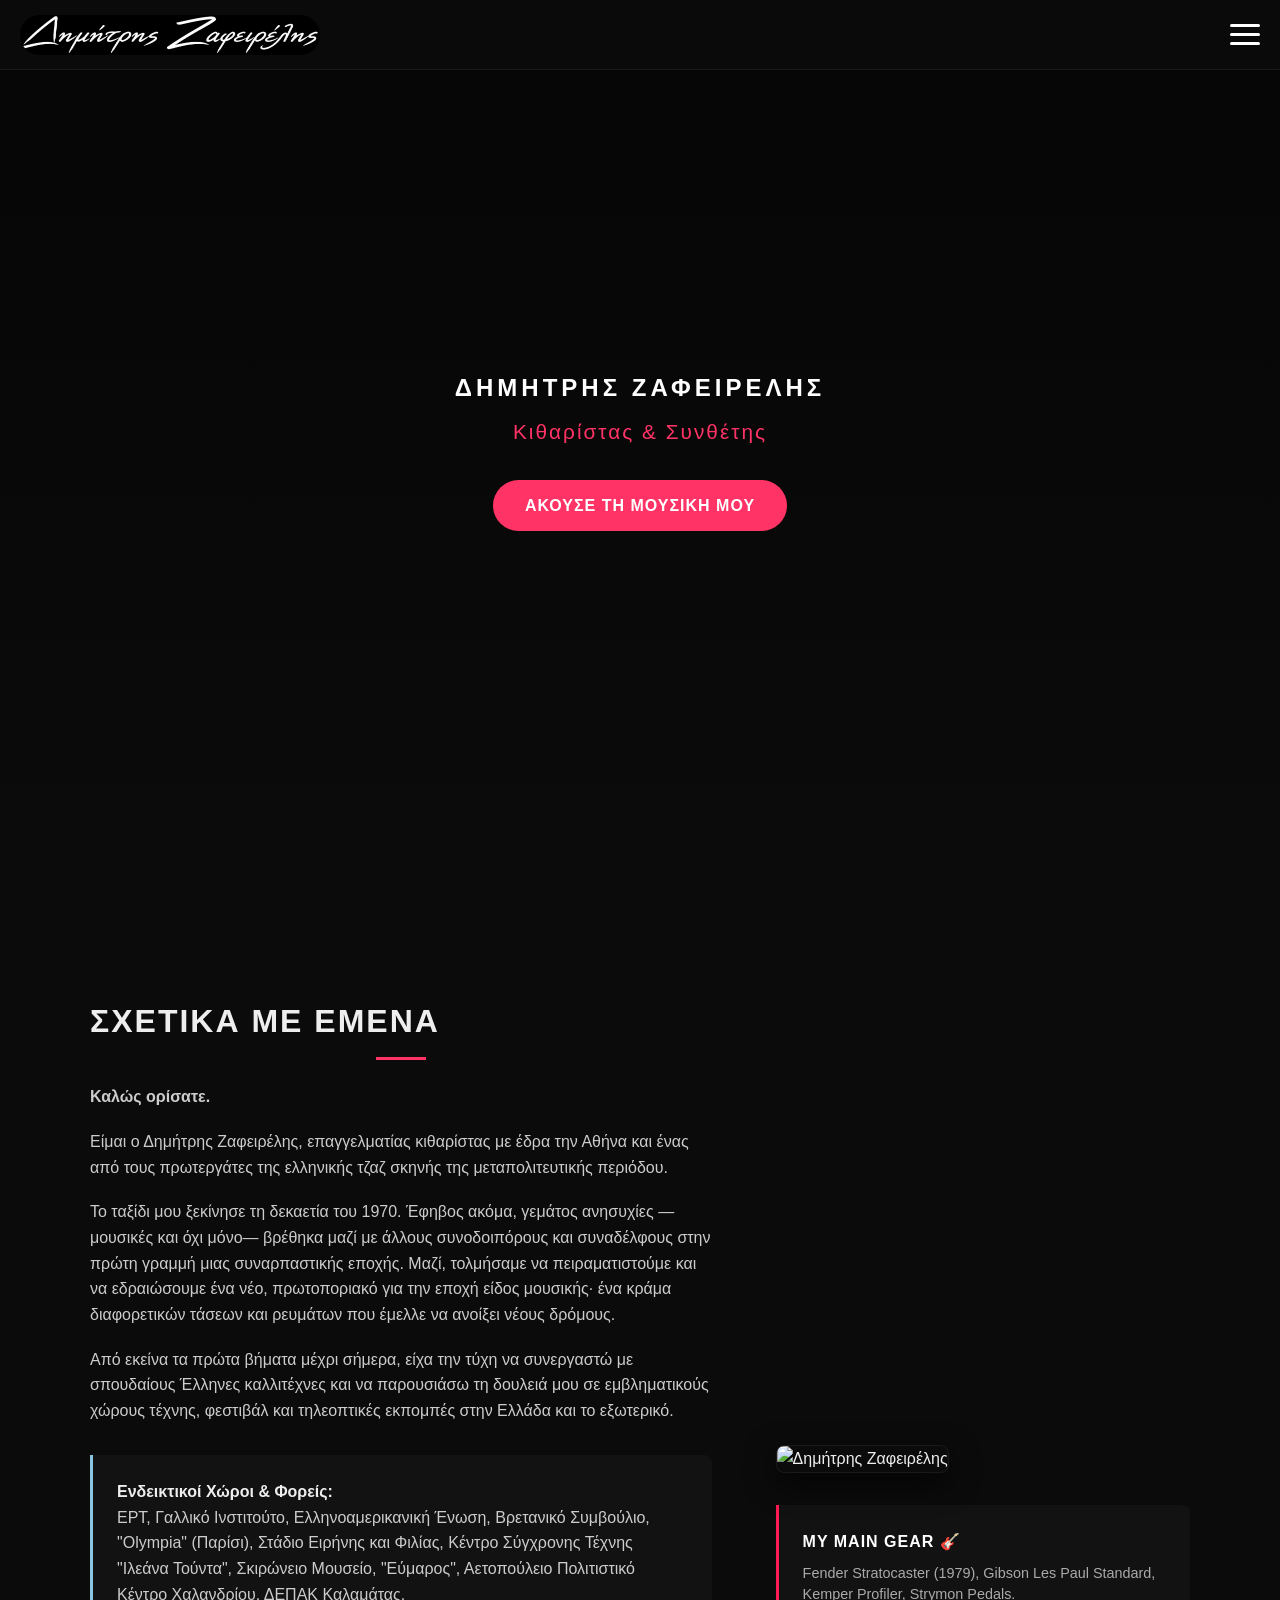
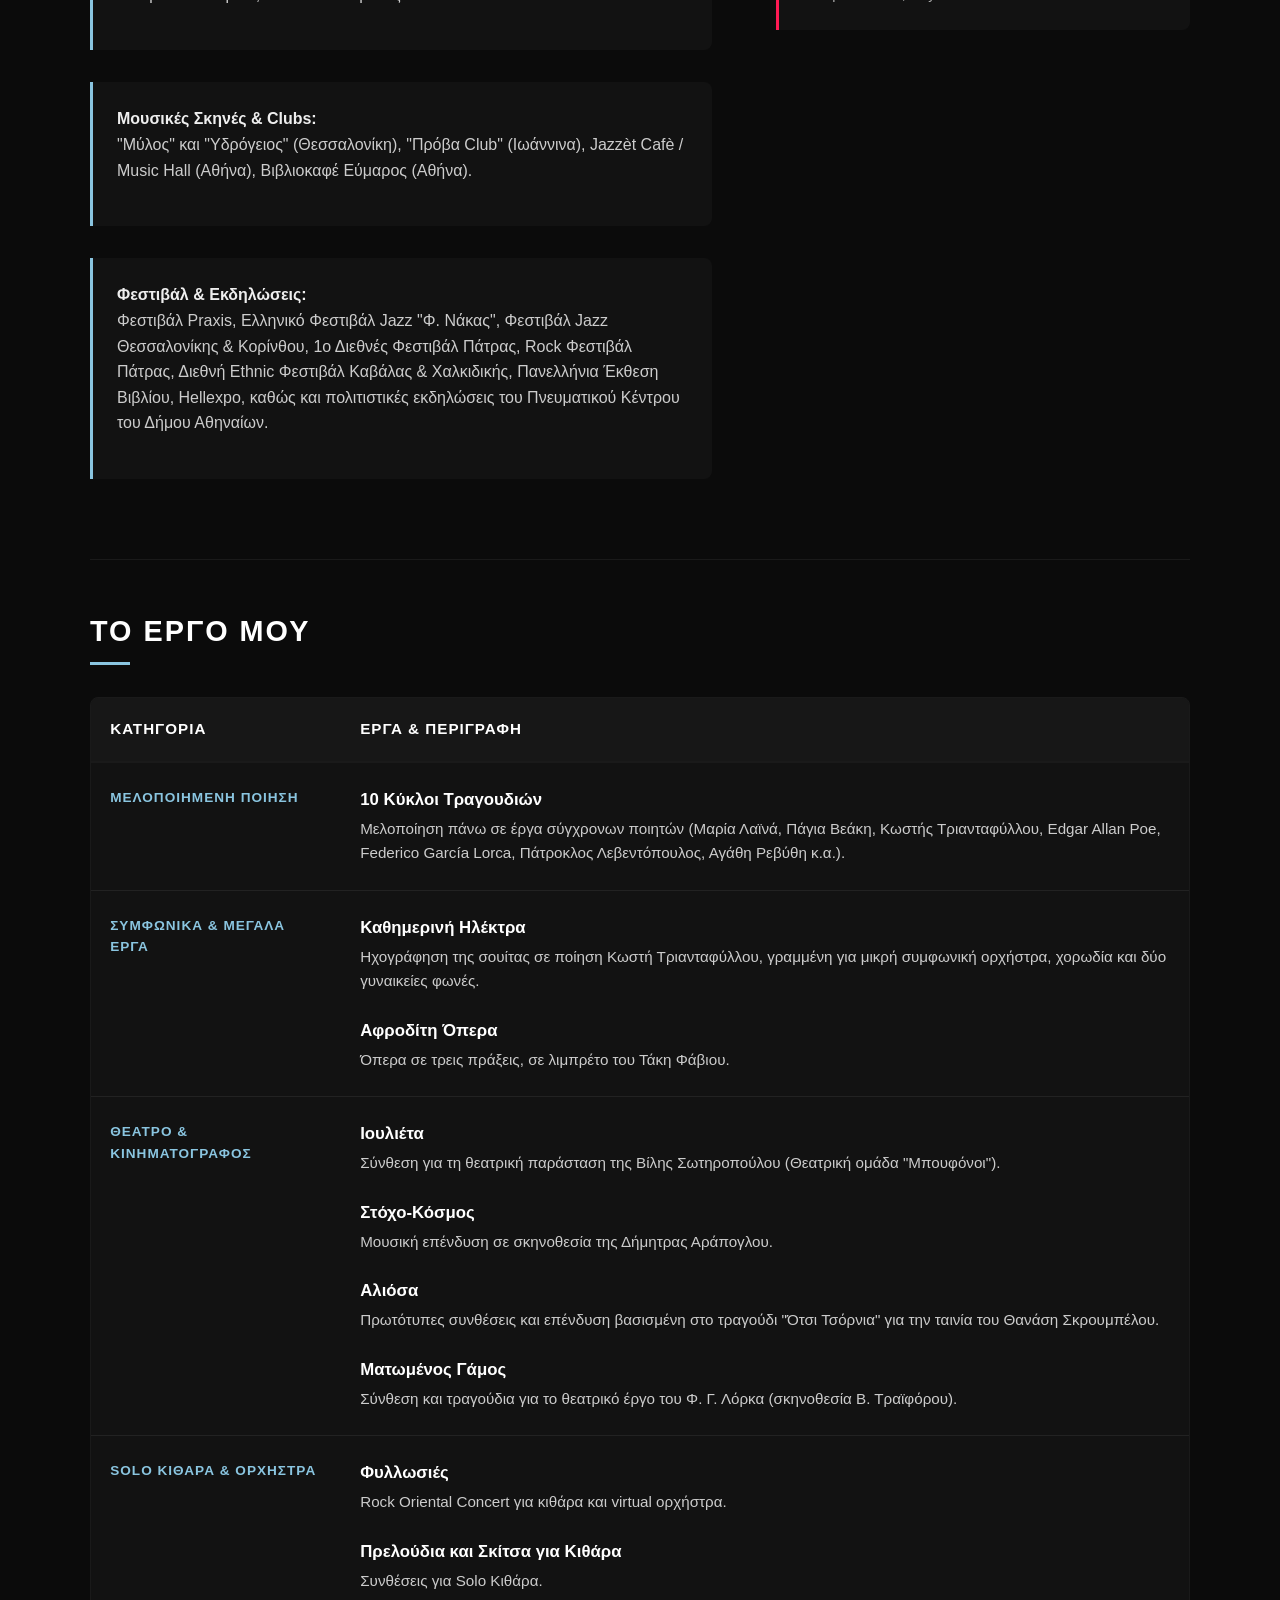
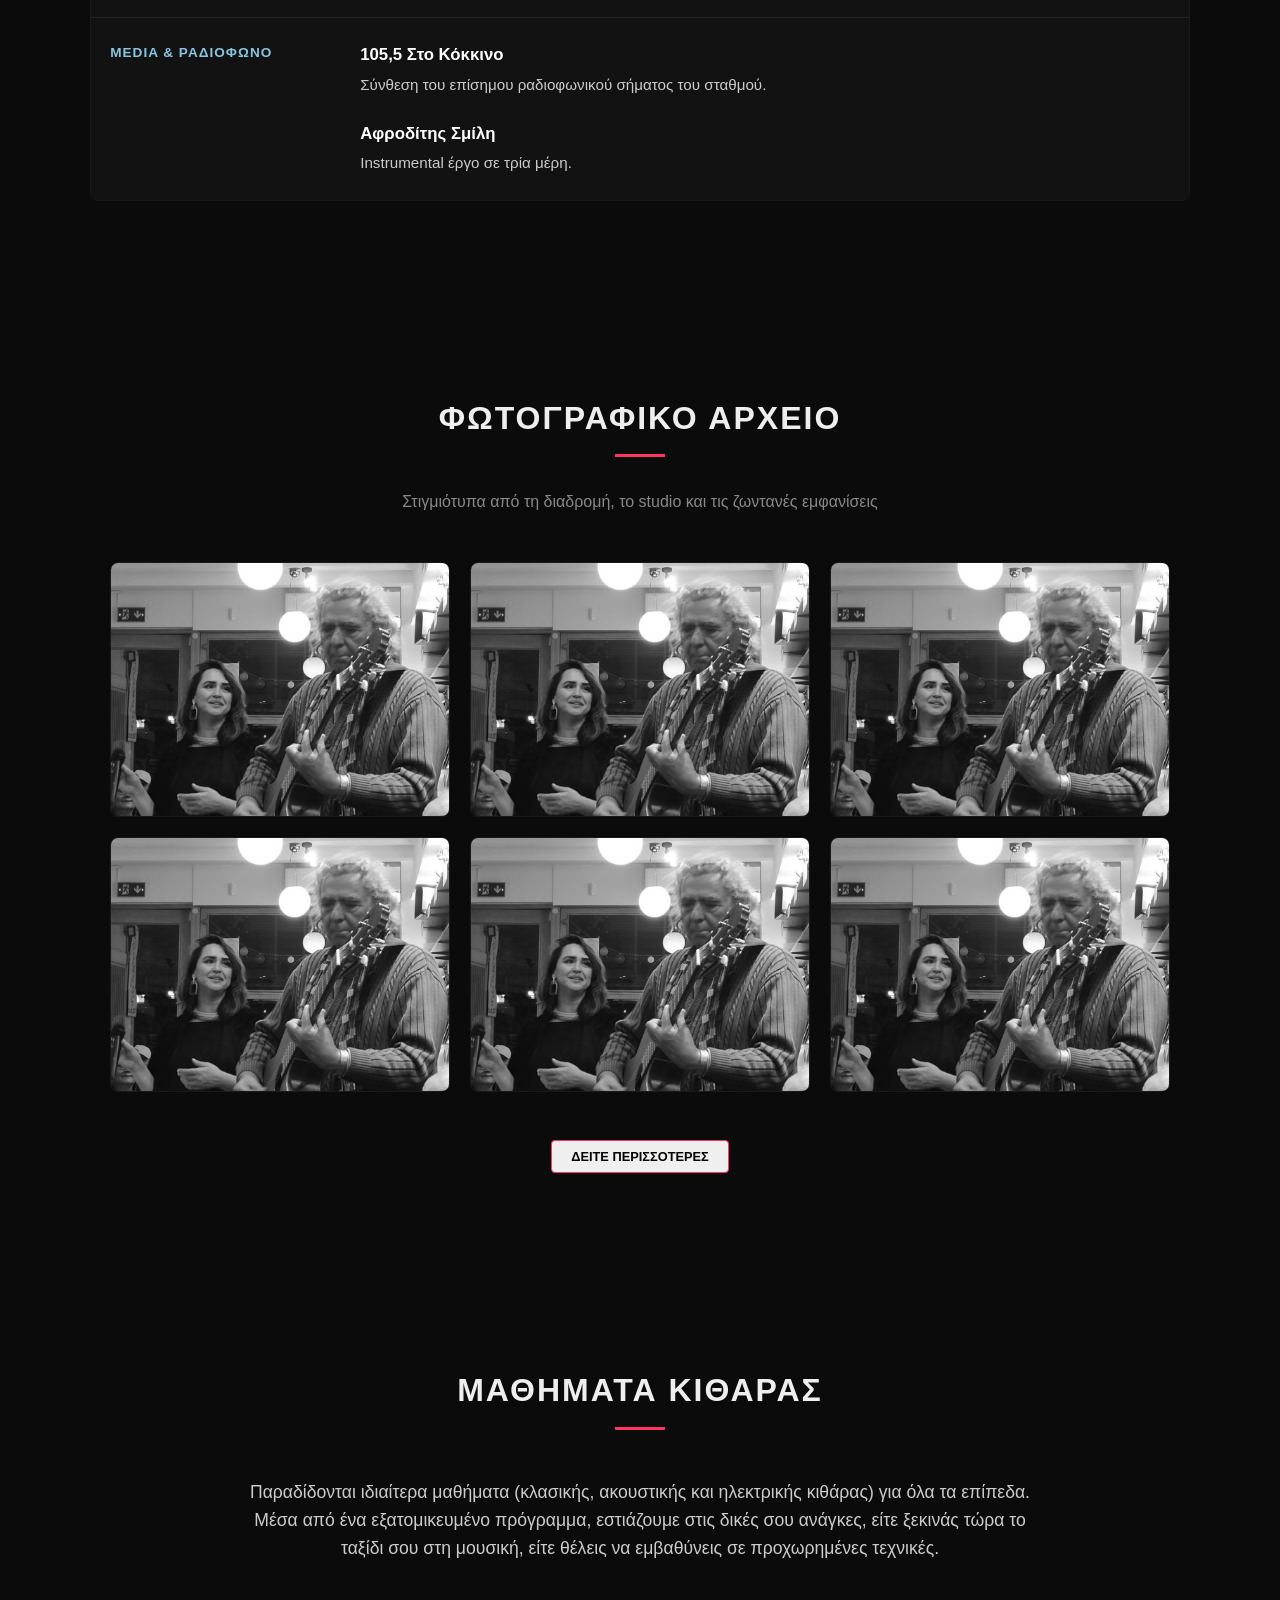
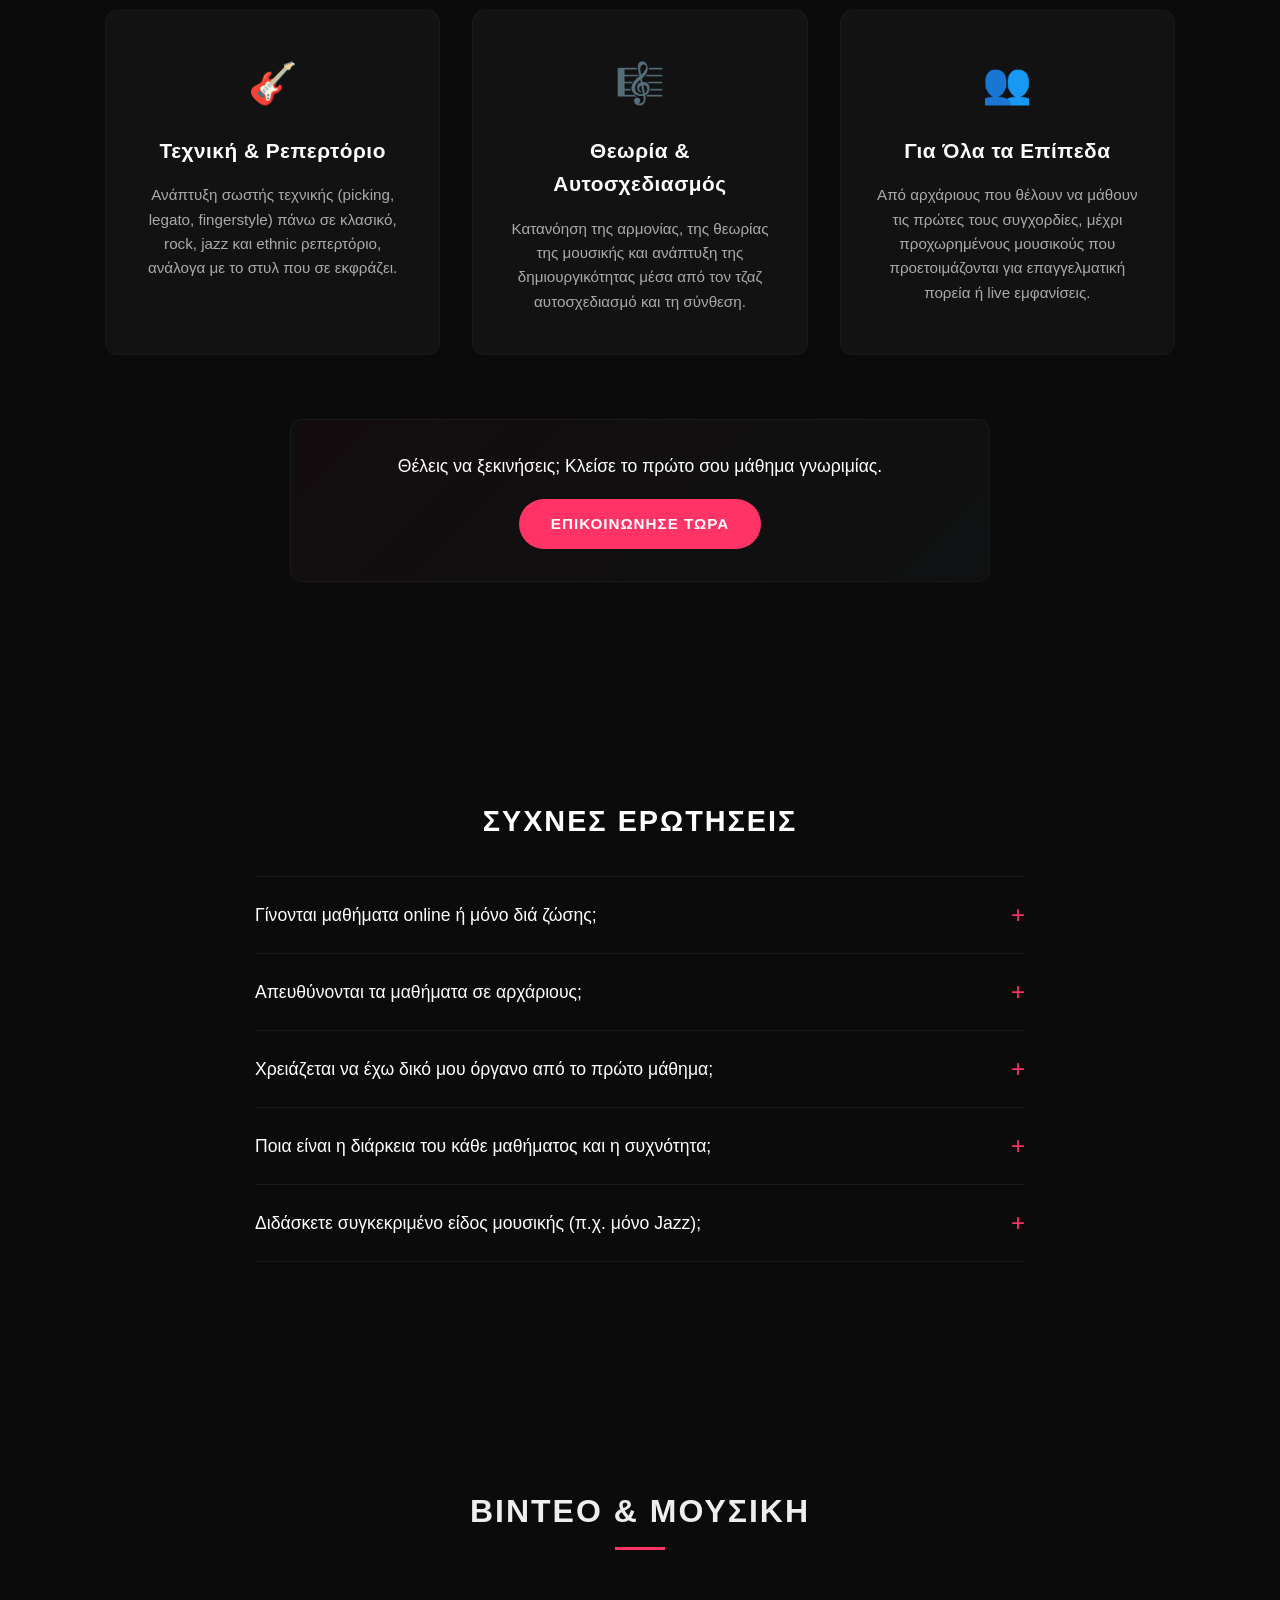
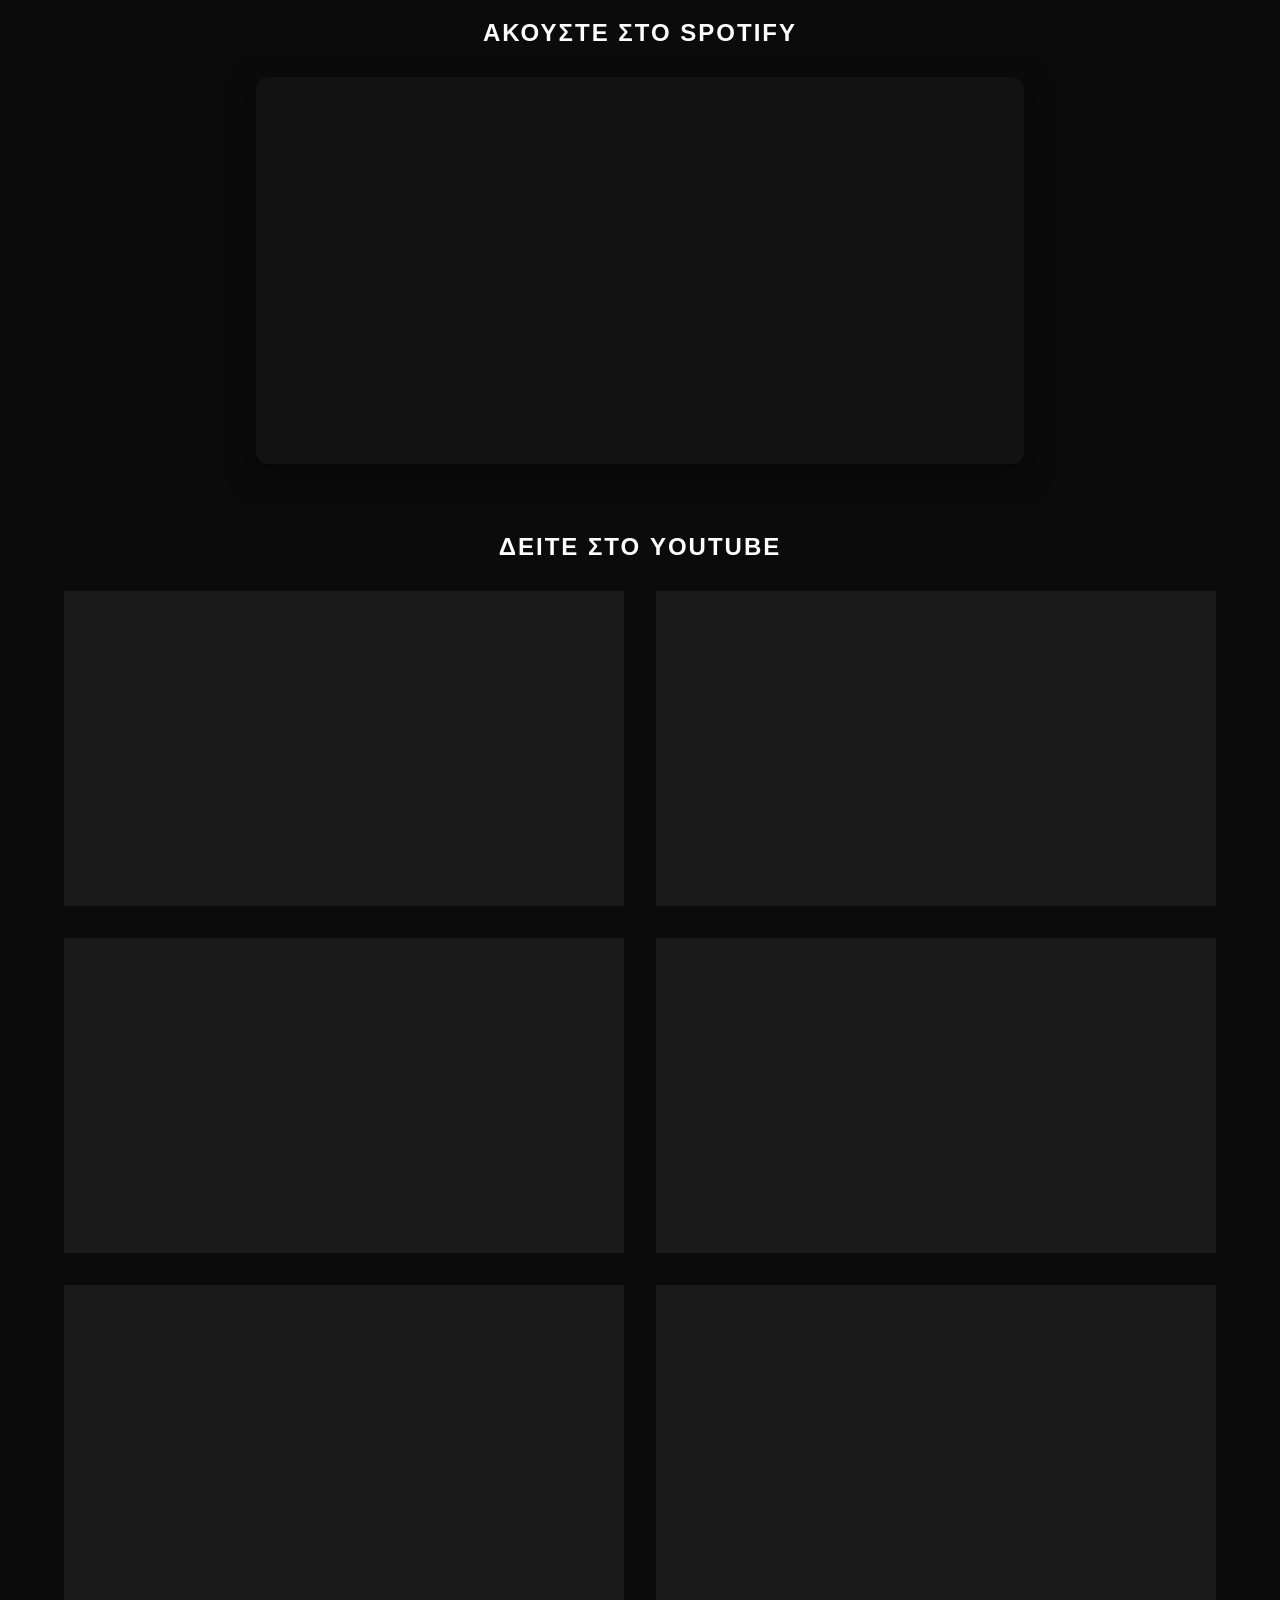
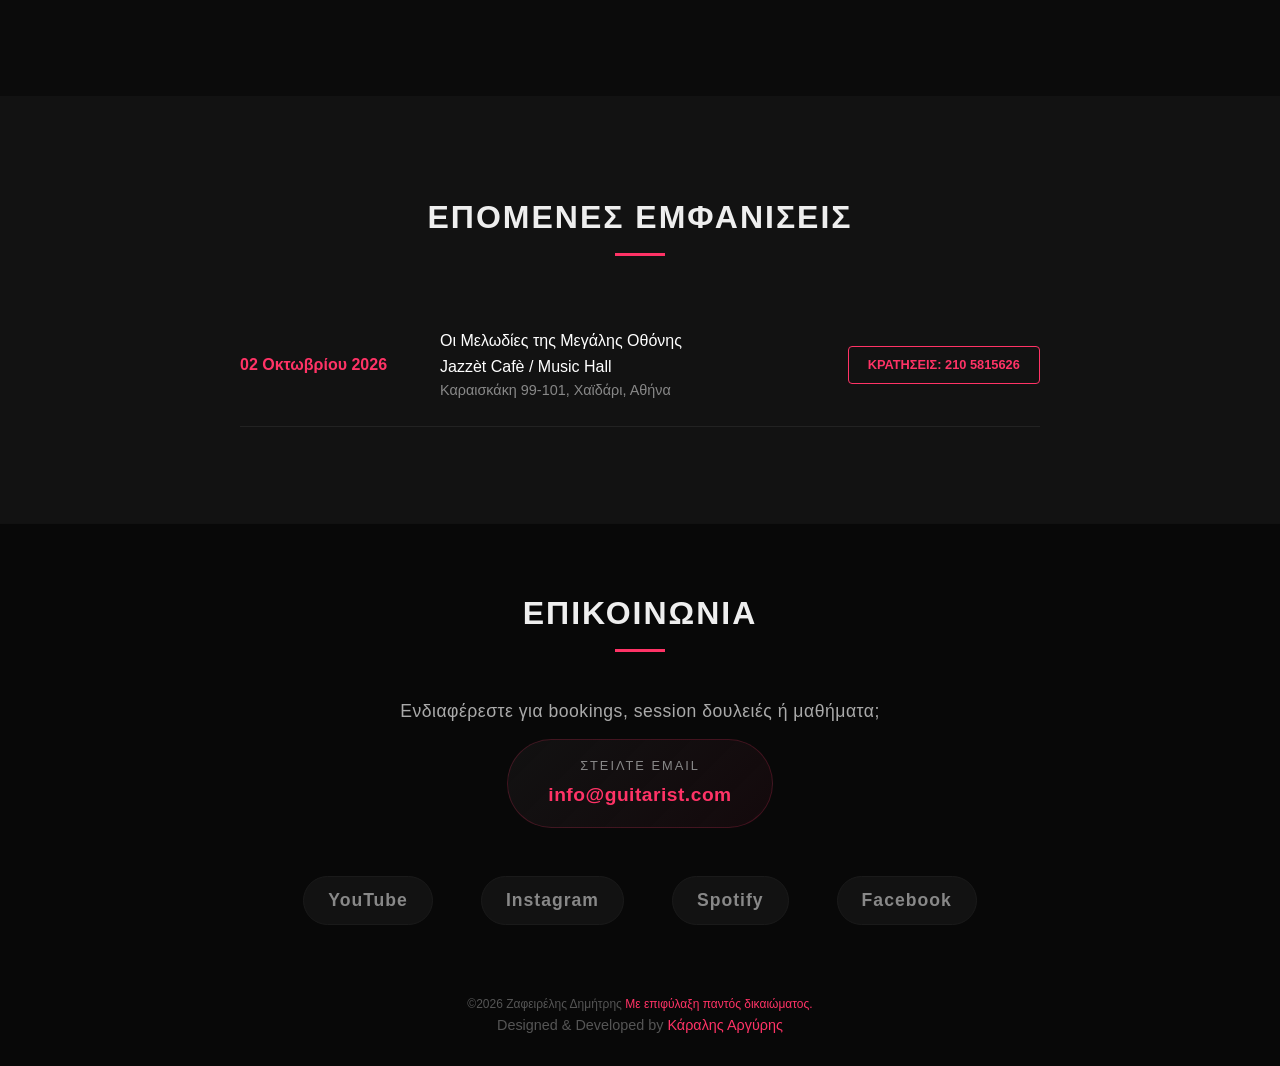
==== commit ff89cb9c: "Add files via upload" ====
--- a/el/index.html
+++ b/el/index.html
@@ -1,13 +1,45 @@
 <!DOCTYPE html>
 <html lang="el">
+
 <head>
     <meta charset="UTF-8">
     <meta name="viewport" content="width=device-width, initial-scale=1.0">
-    <title>Δημήτρης Ζαφειρέλης | Official Website</title>
-    <meta name="author" content="Argiris Karalis">
+
+    <!-- Primary SEO -->
+    <title>Δημήτρης Ζαφειρέλης | Συνθέτης, Κιθαρίστας & Jazz Μουσικός</title>
+    <meta name="description" content="Η επίσημη ιστοσελίδα του Δημήτρη Ζαφειρέλη, συνθέτη, κιθαρίστα και jazz μουσικού. Ανακαλύψτε τη μουσική του πορεία, τις συνθέσεις, το έργο του, τις ζωντανές εμφανίσεις και τα μαθήματα κιθάρας.">
+    <meta name="author" content="Δημήτρης Ζαφειρέλης">
+    <meta name="keywords" content="Δημήτρης Ζαφειρέλης, συνθέτης, κιθαρίστας, jazz μουσικός, jazz κιθάρα, μουσική, σύνθεση, μαθήματα κιθάρας, Αθήνα">
+
+    <!-- Language -->
+    <meta http-equiv="Content-Language" content="el">
+
+    <!-- Search Engine Control - TESTING -->
+    <meta name="robots" content="noindex, nofollow, noarchive">
+
+    <!-- Canonical -->
+    <link rel="canonical" href="https://yourdomain.gr/el/">
+
+    <!-- Open Graph -->
+    <meta property="og:type" content="website">
+    <meta property="og:locale" content="el_GR">
+    <meta property="og:title" content="Δημήτρης Ζαφειρέλης | Συνθέτης, Κιθαρίστας & Jazz Μουσικός">
+    <meta property="og:description" content="Η επίσημη ιστοσελίδα του Δημήτρη Ζαφειρέλη. Συνθέτης, κιθαρίστας και jazz μουσικός με μακρά πορεία στη μουσική σκηνή. Μουσική, συνθέσεις, εμφανίσεις και μαθήματα κιθάρας.">
+    <meta property="og:url" content="https://yourdomain.gr/el/">
+    <meta property="og:site_name" content="Δημήτρης Ζαφειρέλης">
+    <meta property="og:image" content="https://yourdomain.gr/images/og-image.jpg">
+    <meta property="og:image:alt" content="Δημήτρης Ζαφειρέλης | Συνθέτης, Κιθαρίστας & Jazz Μουσικός">
+
+    <!-- Contact -->
+    <meta name="email" content="info@guitarist.com">
+
+    <!-- Stylesheet -->
     <link rel="stylesheet" href="../css/style.css">
+
+    <!-- Favicon -->
     <link rel="icon" type="image/x-icon" href="../images/favicon.ico">
 </head>
+
 <body>
 
     <header>
@@ -375,33 +407,21 @@
     <section id="gigs" class="section gigs-bg">
         <h2 class="section-title">Επόμενες Εμφανίσεις</h2>
         <div class="gigs-list">
-            
+
+                
+
             <div class="gig-item">
-                <div class="gig-date">19 Σεπτεμβρίου 2026</div>
+                <div class="gig-date">02 Οκτωβρίου 2026</div>
                 <div class="gig-details">
+                    <div class="gig-title">Οι Μελωδίες της Μεγάλης Οθόνης</div>
                     <div class="gig-venue">Jazzèt Cafè / Music Hall</div>
-                    <div class="gig-city">Καραισκάκη 99, Χαϊδάρι, Αθήνα</div>
-                </div>
-                <a href="#" class="gig-btn">Εισιτηρια</a>
-            </div>
-
-            <div class="gig-item">
-                <div class="gig-date">03 Οκτωβρίου 2026</div>
-                <div class="gig-details">
-                    <div class="gig-venue">Βιβλιοκαφέ Εύμαρος</div>
-                    <div class="gig-city">Κήπρου 1, Ταύρος, Αθήνα</div>
-                </div>
-                <a href="#" class="gig-btn">Εισιτηρια</a>
-            </div>
-
-            <div class="gig-item">
-                <div class="gig-date">24 Οκτωβρίου 2026</div>
-                <div class="gig-details">
-                    <div class="gig-venue">Jazzèt Cafè / Music Hall</div>
-                    <div class="gig-city">Καραισκάκη 99, Χαϊδάρι, Αθήνα</div>
-                </div>
-                <button class="gig-btn sold-out" disabled>Sold Out</button>
-            </div>
+                    <div class="gig-city">Καραισκάκη 99-101, Χαϊδάρι, Αθήνα</div>
+                </div>
+                <a href="tel:+302105815626" class="gig-btn" title="Κρατήσεις: 210 5815626">
+                    <i class="fas fa-phone-alt"></i>Κρατήσεις: 210 5815626
+                </a>      
+                <!--<a href="#" class="gig-btn">Εισιτηρια</a>-->
+            </div>         
 
         </div>
     </section>
@@ -427,11 +447,12 @@
                 <a href="https://www.facebook.com/DimitrisZafeirelis" target="_blank" rel="noopener" class="social-badge fb">Facebook</a>
             </div>
         </div>
-        <p style="margin-top: 2rem; font-size: 0.8rem;">&copy;<span id="current-year"></span> <a href="#">Ζαφειρέλης Δημήτρης</a> Με επιφύλαξη παντός δικαιώματος. 
-            <br>Designed for musicians.</p>
-        <p class="developer-credit">
-            Designed &amp; Developed by <a href="https://argiris-karalis.github.io/resume/index.html" target="_blank" rel="noopener">Κάραλης Αργύρης - github.com/argiris-karalis</a>
-        </p>
+            <p class="footer-copyright" style="margin-top: 1rem; margin-bottom: 0.2rem; font-size: 0.75rem;">
+                &copy;<span id="current-year"></span> Ζαφειρέλης Δημήτρης <a href="privacy.html">Με επιφύλαξη παντός δικαιώματος.</a>
+            </p>
+            <p class="developer-credit">
+                Designed &amp; Developed by <a href="https://argiris-karalis.github.io/resume/index.html" target="_blank" rel="noopener">Κάραλης Αργύρης</a>
+            </p>
     </footer>
 
 <!-- Back to Top Button -->
--- a/css/style.css
+++ b/css/style.css
@@ -91,7 +91,7 @@
 	display: flex;
 	justify-content: space-between;
 	align-items: center;
-	padding: 1.5rem 5%;
+	padding: 0 20px;
 	position: fixed;
 	width: 100%;
 	top: 0;
@@ -99,6 +99,7 @@
 	backdrop-filter: blur(8px);
 	z-index: 1000;
 	border-bottom: 1px solid var(--border-primary);
+	height: 70px;
 }
 
 .logo {
@@ -296,8 +297,11 @@
 	flex-grow: 1;
 }
 
+.gig-title{
+	color: var(--text-light);
+}
+
 .gig-venue {
-	font-weight: bold;
 	color: var(--text-light);
 }
 
@@ -485,7 +489,7 @@
 /* Footer & Socials */
 footer {
 	text-align: center;
-	padding: 4rem;
+	padding: 2rem;
 	background-color: var(--bg-footer);
 	border-top: 1px solid var(--border-footer);
 }
@@ -507,6 +511,16 @@
 footer p {
 	color: var(--text-dark-muted);
 	font-size: 0.9rem;
+    margin-top: 1rem;      /* από 2rem το μειώνουμε στο 1rem */
+    margin-bottom: 0.3rem;
+    font-size: 0.9rem;    /* ελαφρώς μικρότερο κείμενο */
+    line-height: 1.3;
+}
+
+.developer-credit {
+    margin-top: 0.2rem;
+    margin-bottom: 0;
+    font-size: 0.9rem;
 }
 
 /* Container για όλο το footer contact τμήμα */
@@ -1096,7 +1110,7 @@
 
 /* Ρυθμίσεις για την εικόνα του logo */
 .logo-img {
-    height: 80px; /* Ή όποιο ύψος έχεις ορίσει τώρα */
+    height: 40px; /* Ή όποιο ύψος έχεις ορίσει τώρα */
     width: 300px;
     display: block;
     transition: transform 0.3s ease;
@@ -1406,7 +1420,7 @@
     transition: all 0.3s ease;
     z-index: 2010; /* Πάνω από τη φωτογραφία */
     border-radius: 4px;
-    background-color: rgba(0, 0, 0, 0.2); /* Διακριτικό background */
+    background-color: rgba(0, 0, 0, 0.2);
 }
 
 /* Τοποθέτηση αριστερά και δεξιά */
@@ -1420,7 +1434,7 @@
 
 /* Hover εφέ στα βελάκια */
 .lightbox-arrow:hover {
-    color: var(--accent); /* Γίνεται ροζ/neon */
+    color: var(--accent);
     background-color: rgba(0, 0, 0, 0.6);
 }
 
@@ -1429,29 +1443,74 @@
     .lightbox-arrow {
         font-size: 30px;
         padding: 10px 15px;
-        background-color: rgba(0, 0, 0, 0.5); /* Πιο σκούρο σε mobile για να φαίνονται */
+        background-color: rgba(0, 0, 0, 0.5);
     }
     .lightbox-prev { left: 5px; }
     .lightbox-next { right: 5px; }
 }
 
 body {
-    /* Αντικαθιστά τον κέρσορα σε όλο το site. 
-       Το 'auto' στο τέλος είναι το fallback (αν δεν φορτώσει η εικόνα) */
     cursor: url('../images/guitar.png'), auto;
 }
 
-/* Επειδή στα links, κουμπιά κλπ. ο browser αλλάζει αυτόματα τον κέρσορα σε "χεράκι" (pointer), 
-   πρέπει να του πούμε να κρατήσει την κιθάρα αν το θέλεις, ή να βάλουμε μια εναλλακτική (π.χ. κιθάρα με εφέ) */
 a, button, .lightbox-trigger {
     cursor: url('../images/guitar.png'), pointer; 
-    /* Αν δεν έχεις δεύτερη εικόνα, βάλε την ίδια: url('image/guitar-cursor.png'), pointer; */
 }
 
 body {
-    /* Το 0 0 σημαίνει ότι το κλικ γίνεται στην πάνω αριστερή γωνία της εικόνας */
     cursor: url('../images/guitar.png') 0 0, auto;
-    
-    /* Αν θέλεις το κλικ να γίνεται στο κέντρο μιας εικόνας 32x32: */
-    /* cursor: url('image/guitar-cursor.png') 16 16, auto; */
+}
+
+.legal-content-container {
+    padding-top: 100px; /* Προσαρμόστε ανάλογα με το ύψος του header σας */
+    padding-bottom: 3rem;
+    padding-left: 1.5rem;
+    padding-right: 1.5rem;
+    max-width: 900px;
+    margin: 0 auto;
+    line-height: 1.6;
+}
+
+.legal-content-container h1 {
+    font-size: 2rem;
+    margin-bottom: 0.5rem;
+}
+
+.last-updated {
+    font-size: 0.85rem;
+    color: #666;
+    margin-bottom: 2rem;
+}
+
+.legal-section {
+    margin-bottom: 2.5rem;
+}
+
+.legal-section h2 {
+    font-size: 1.4rem;
+    border-bottom: 2px solid #f0f0f0;
+    padding-bottom: 0.5rem;
+    margin-bottom: 1rem;
+}
+
+.copyright-block {
+    background-color: var(--border-secondary); /* ελαφρύ φόντο για διαχωρισμό */
+    border-left: 4px solid #333;
+    padding: 1rem 1.2rem;
+    margin-bottom: 1rem;
+    border-radius: 4px;
+}
+
+.copyright-block h3 {
+    margin-top: 0;
+    font-size: 1.1rem;
+    margin-bottom: 0.5rem;
+}
+
+.legal-section ul {
+    padding-left: 1.2rem;
+}
+
+.legal-section li {
+    margin-bottom: 0.5rem;
 }
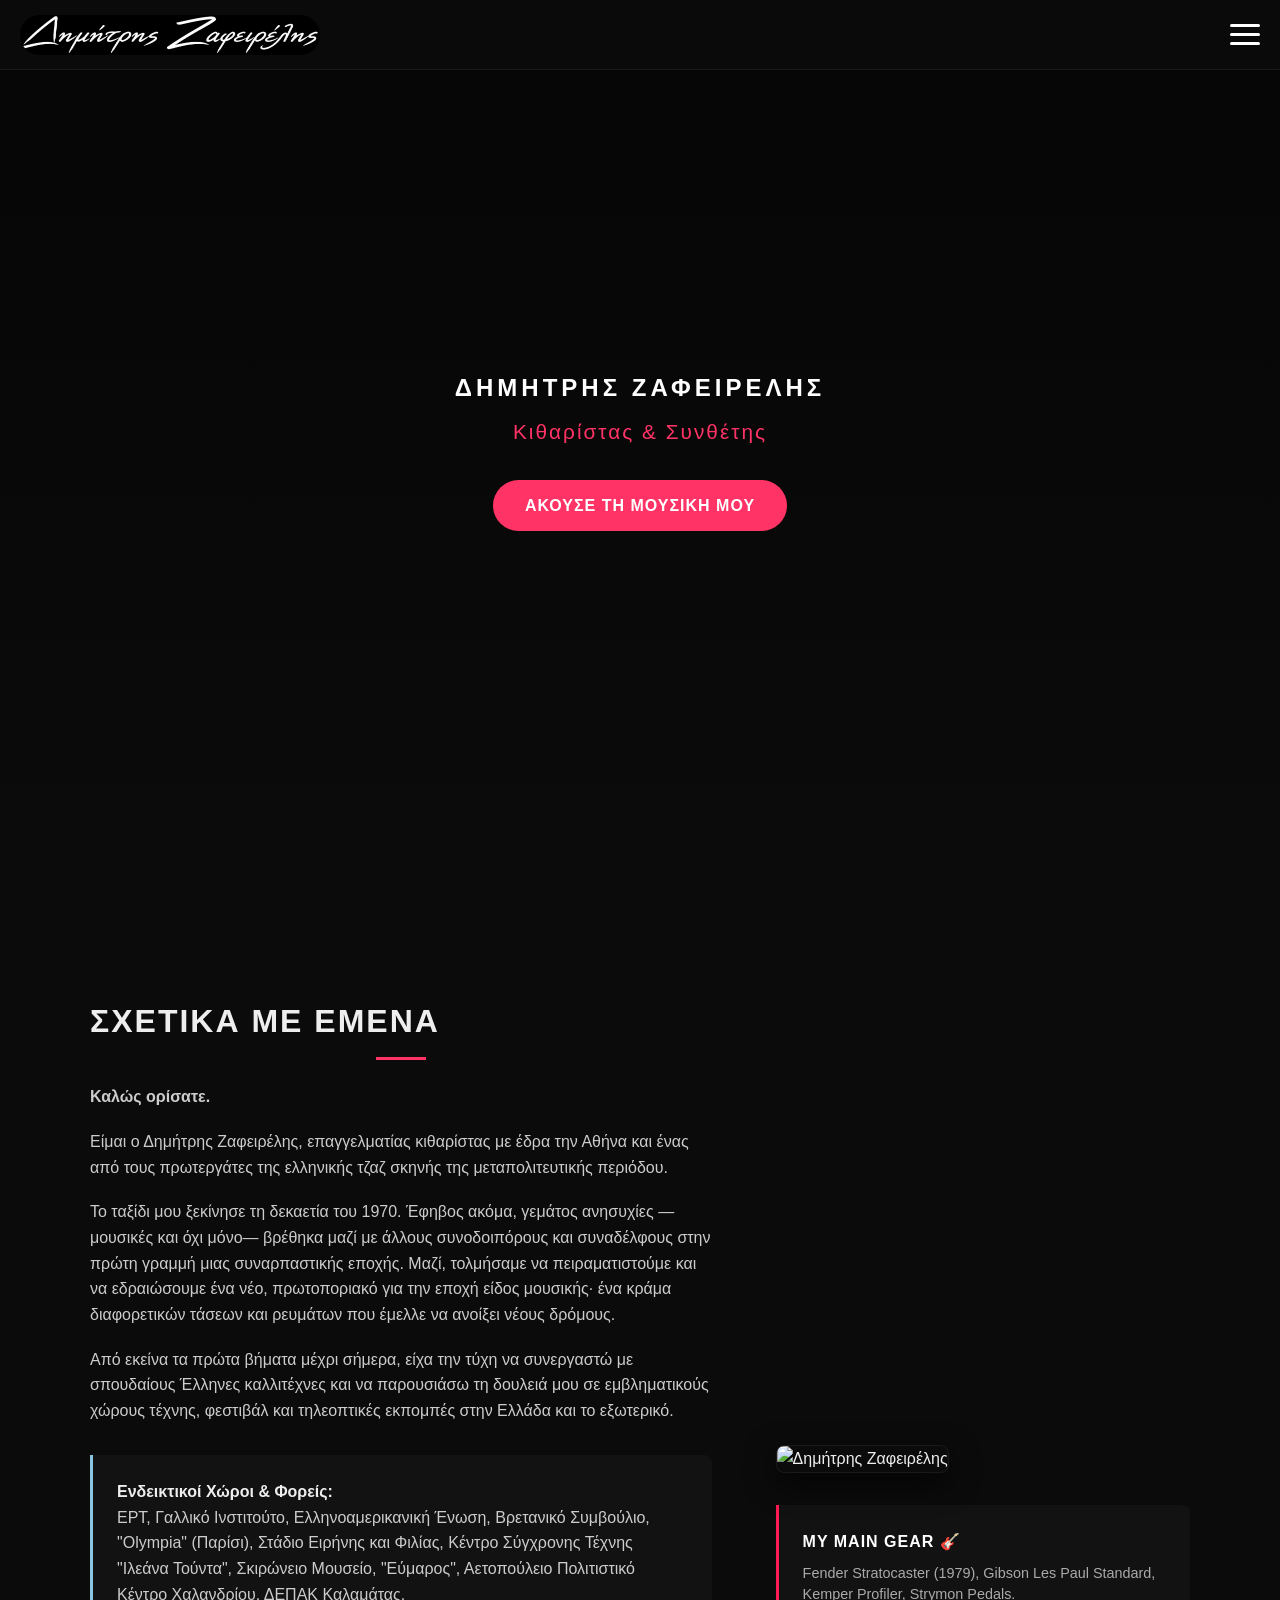
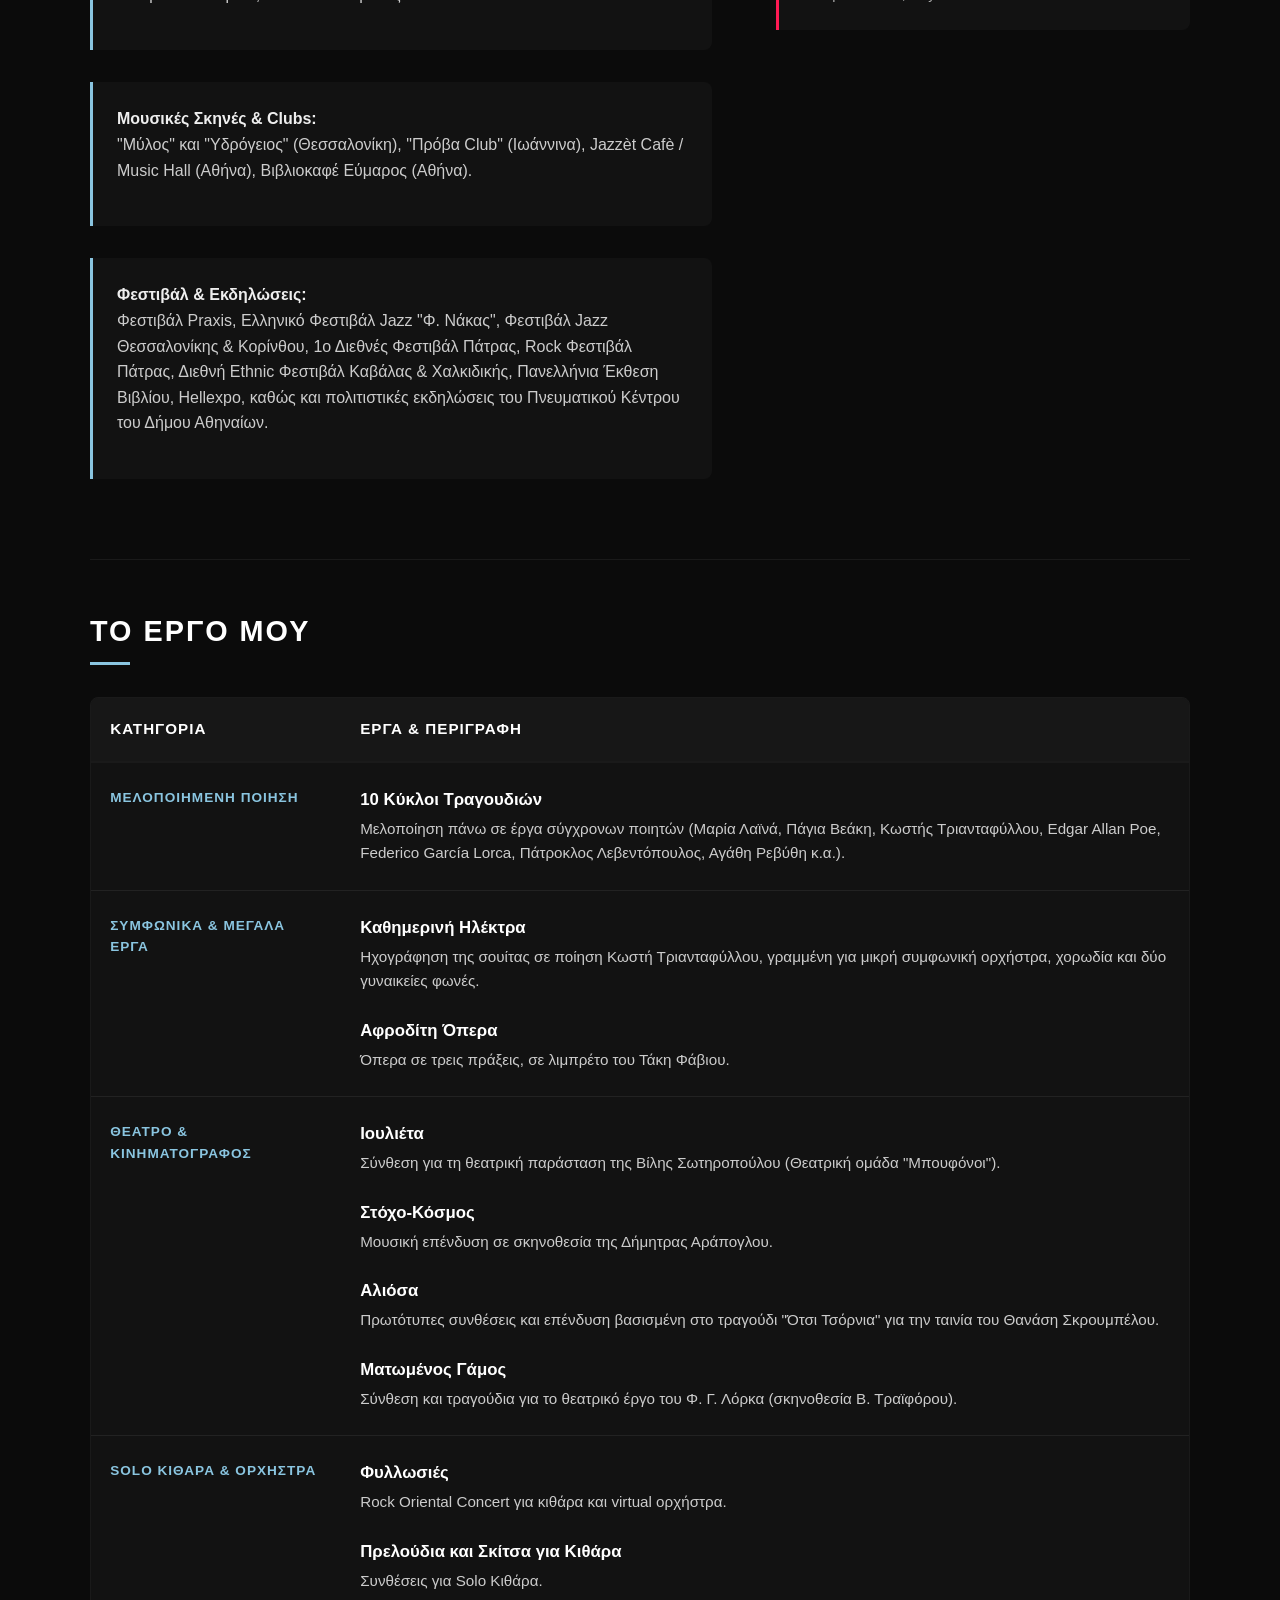
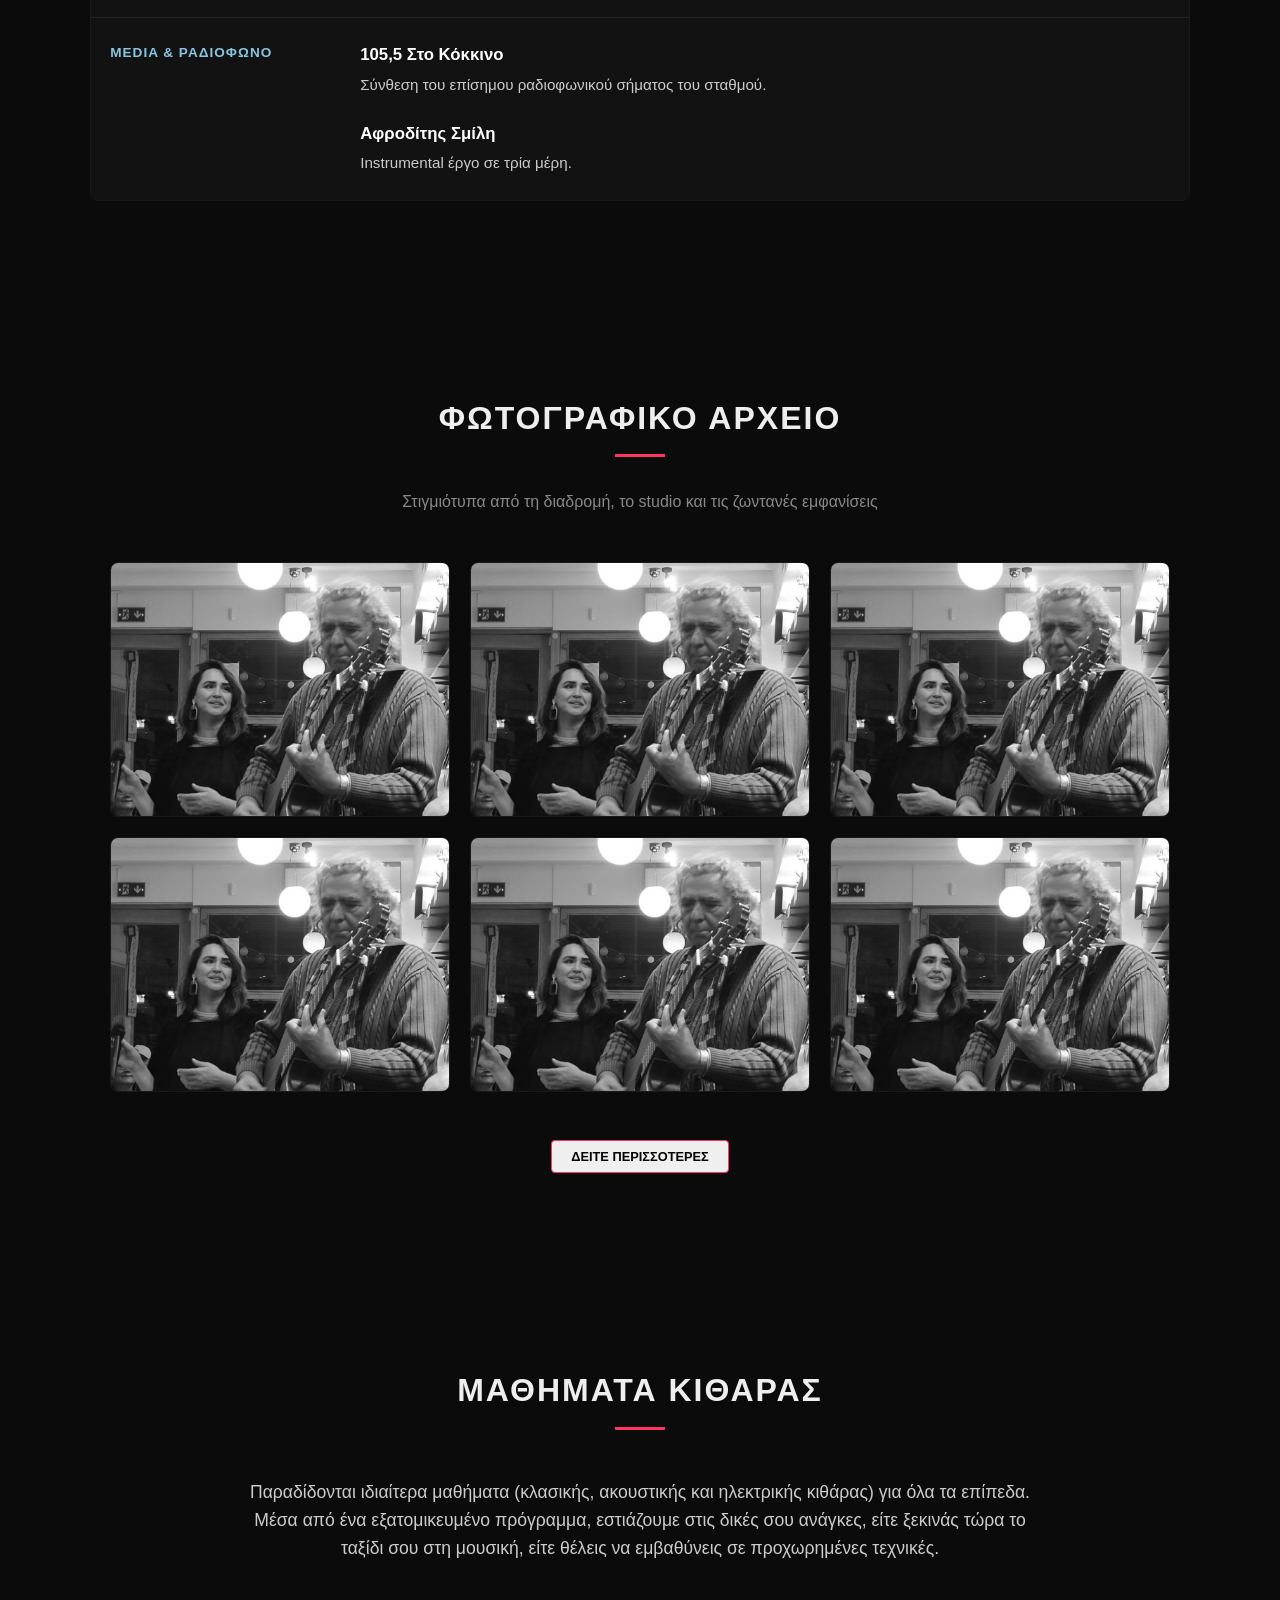
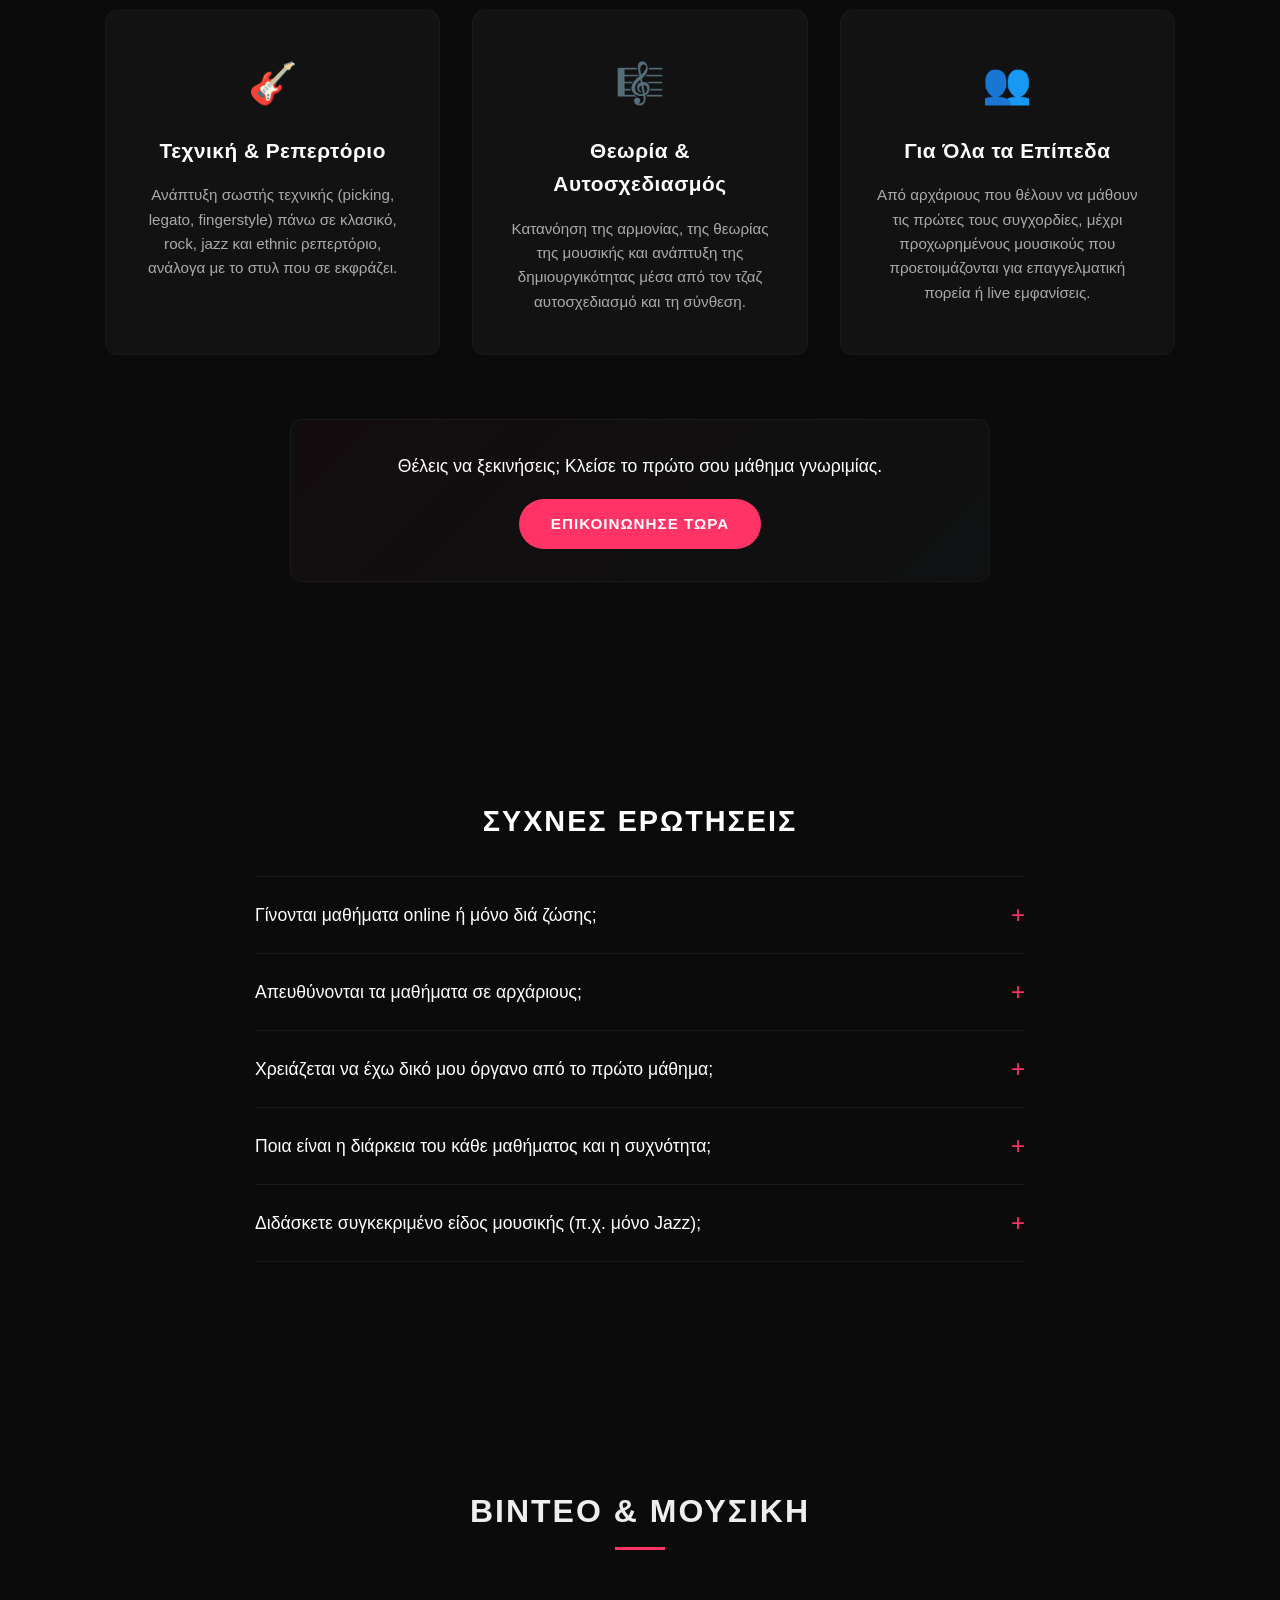
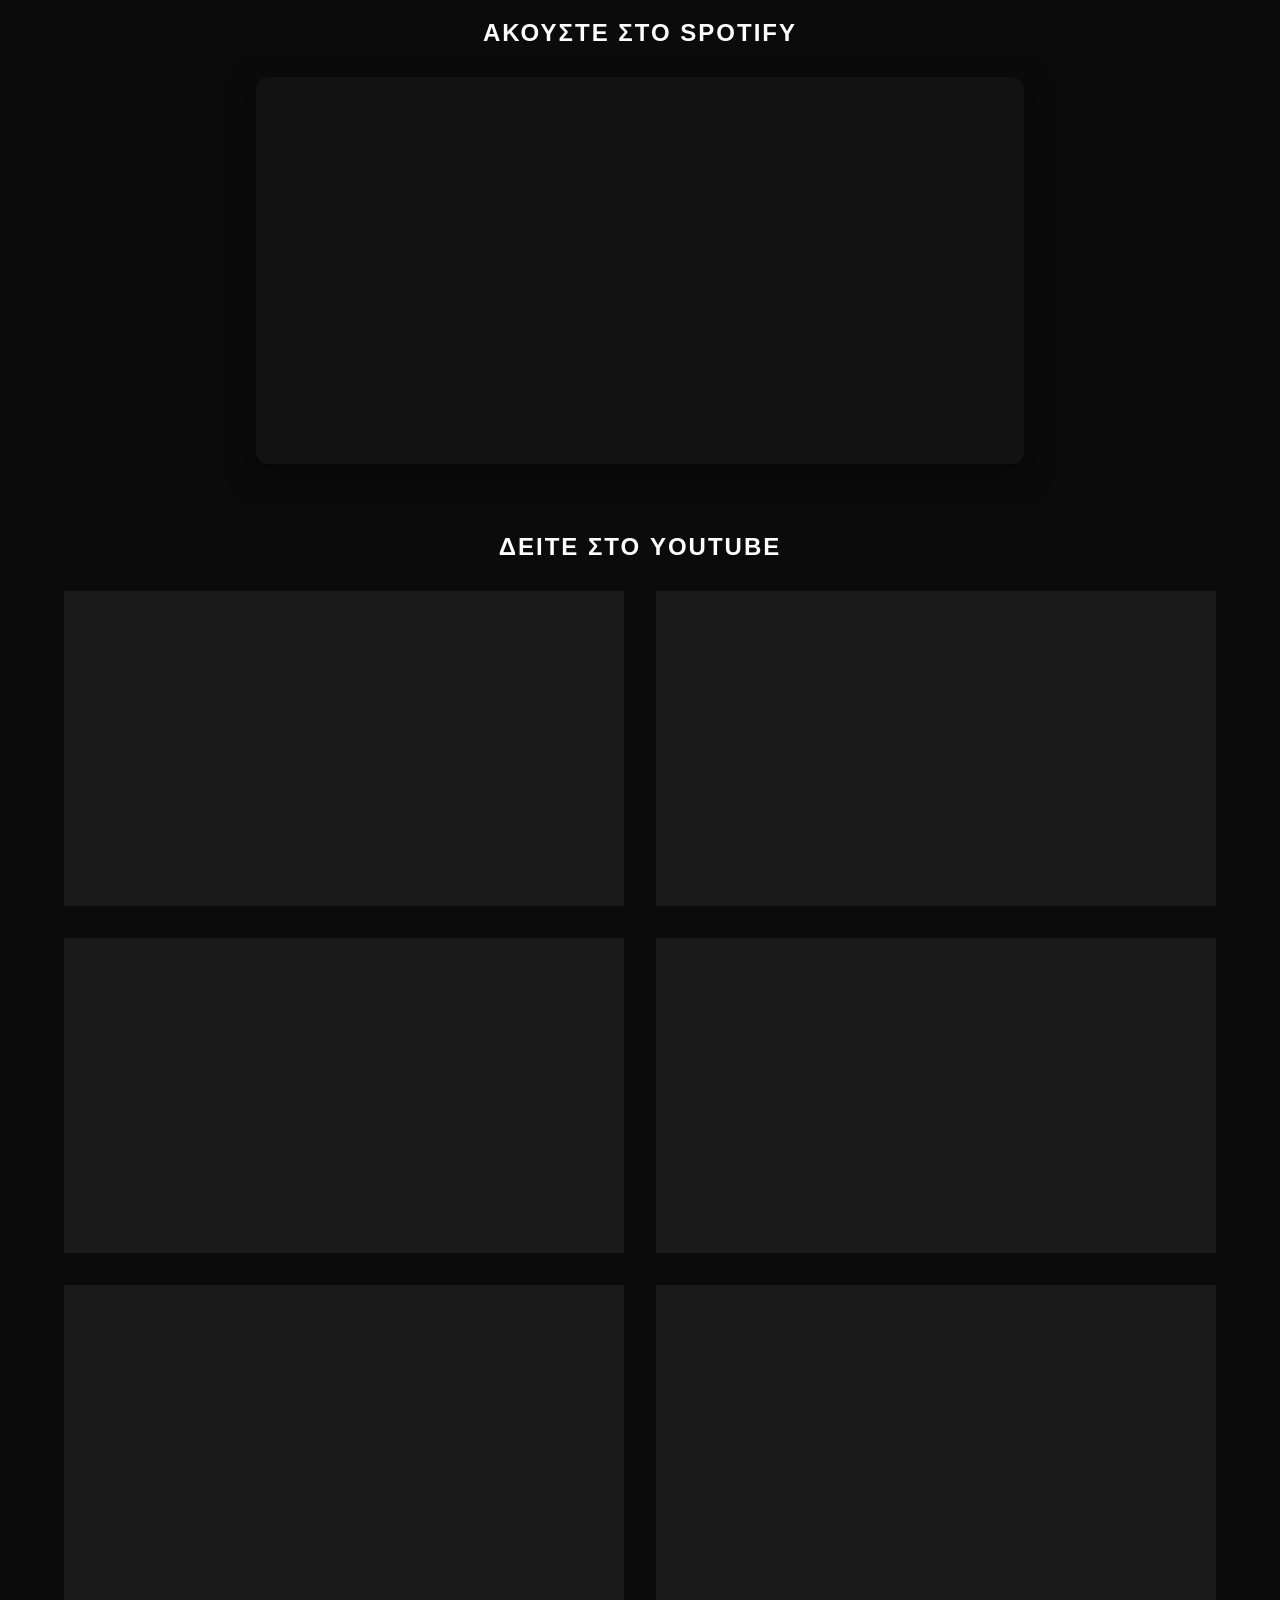
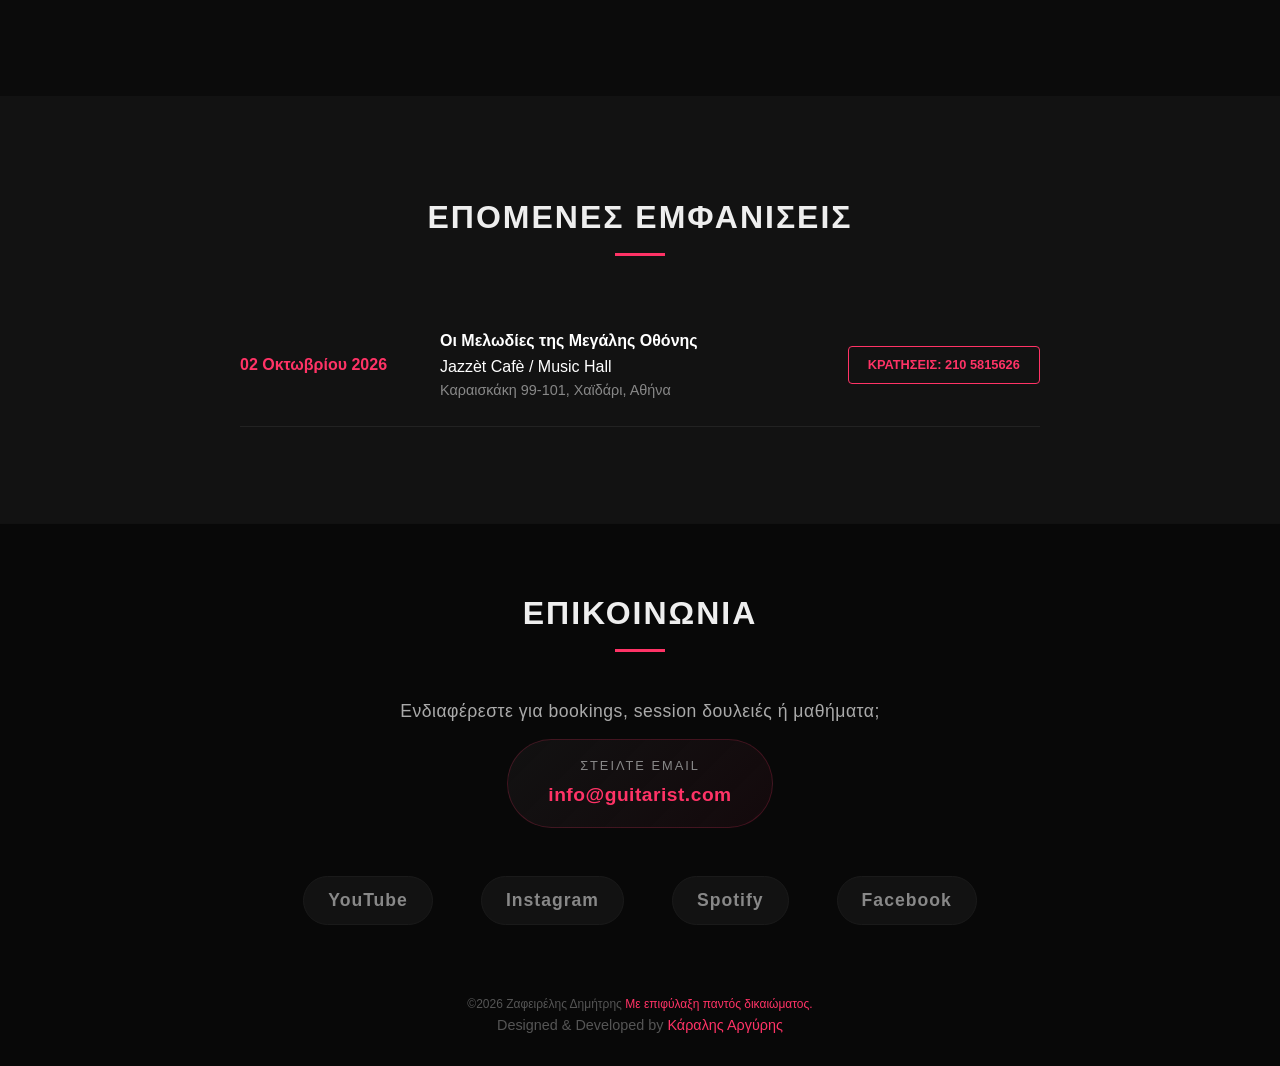
==== commit f9bafdd4: "Update index.html" ====
--- a/el/index.html
+++ b/el/index.html
@@ -475,4 +475,4 @@
 <!-- JS Αρχείο -->
 <script src="../script/script.js"></script>
 </body>
-</html>+</html>
--- a/css/style.css
+++ b/css/style.css
@@ -298,6 +298,7 @@
 }
 
 .gig-title{
+	font-weight: bold;
 	color: var(--text-light);
 }
 
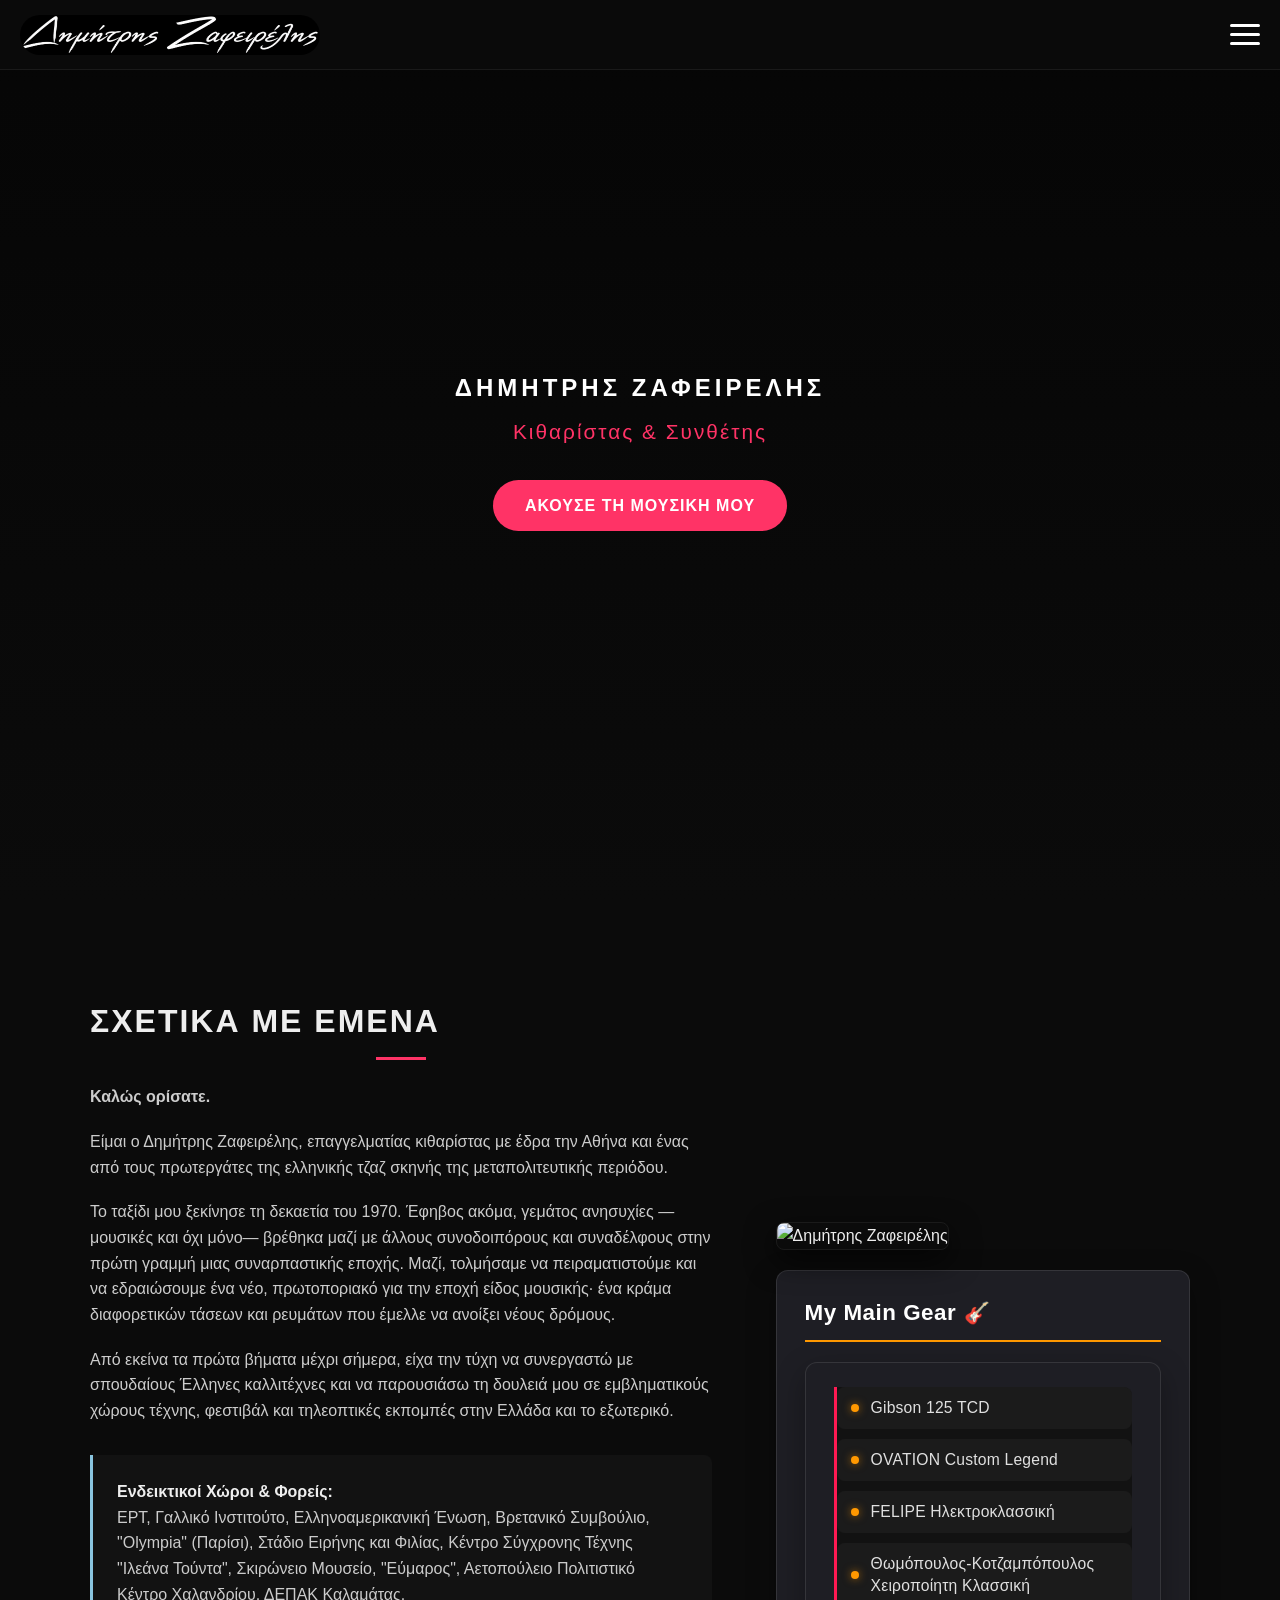
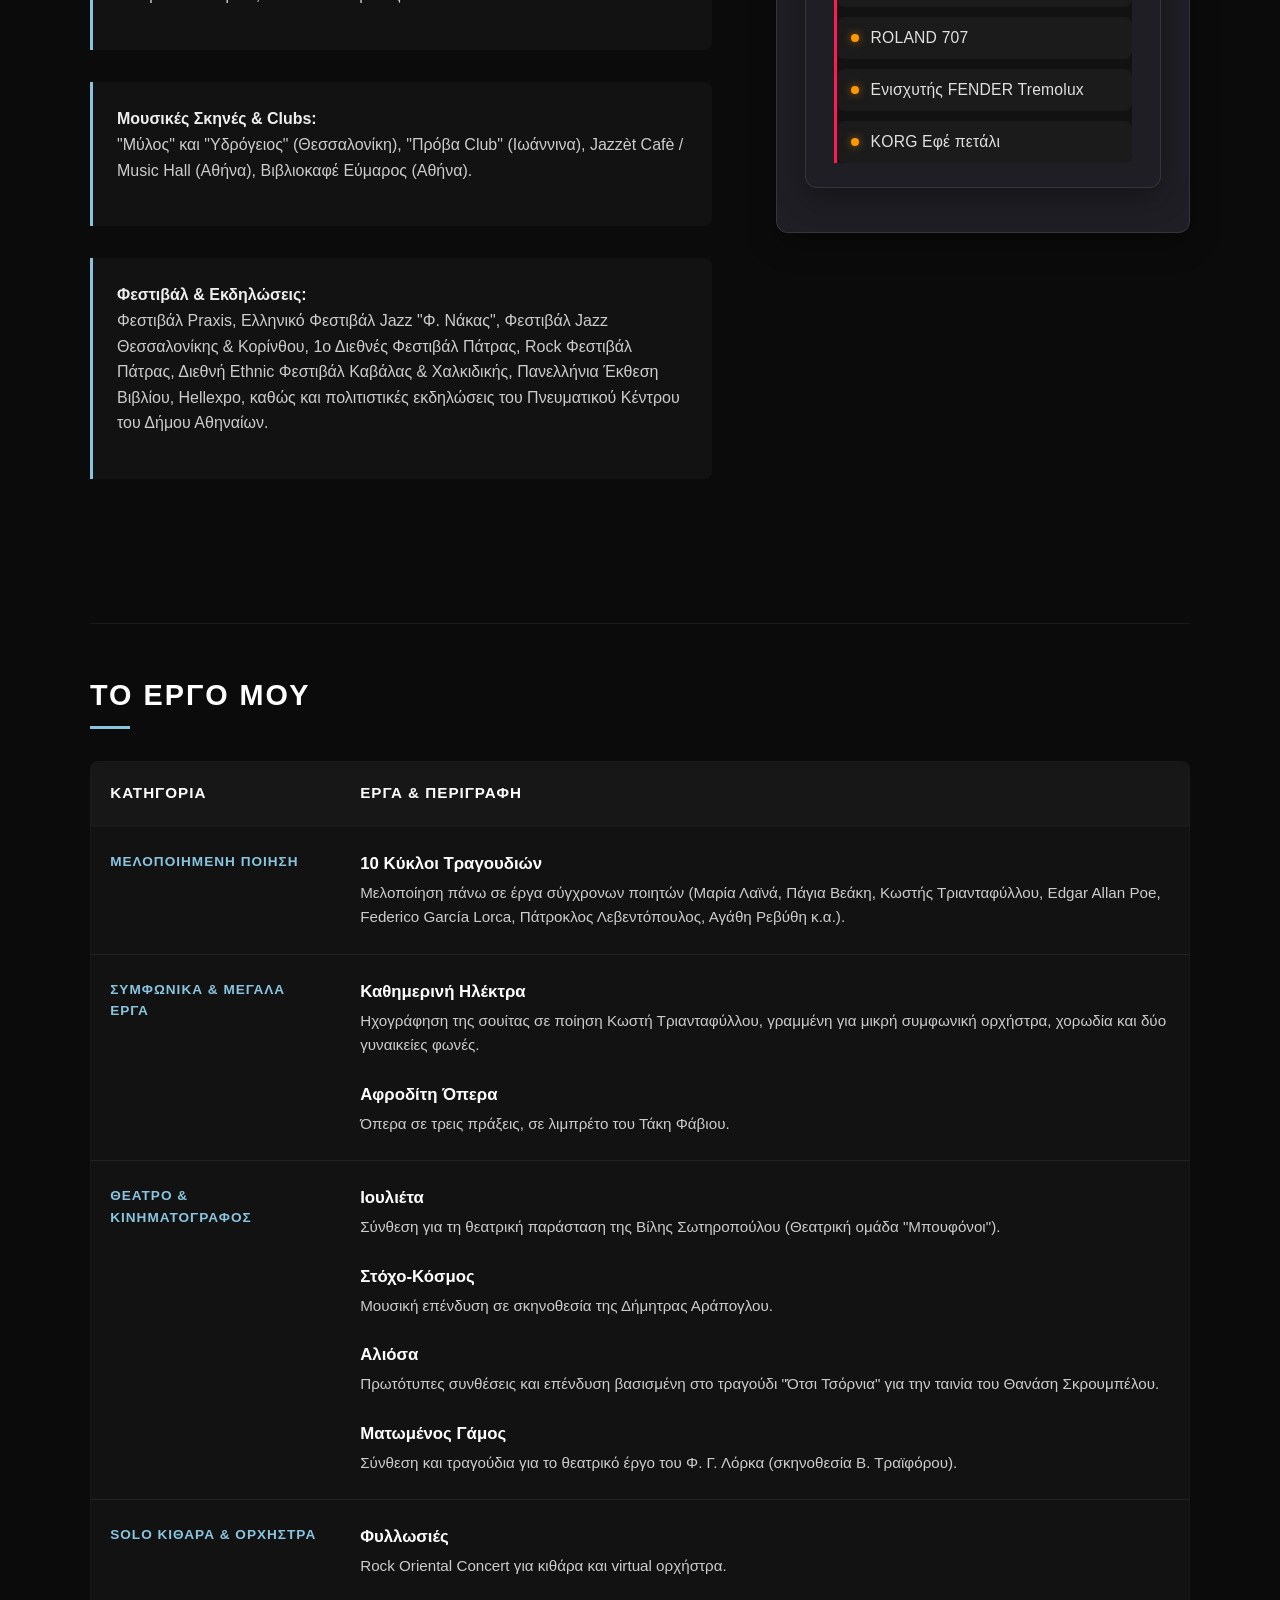
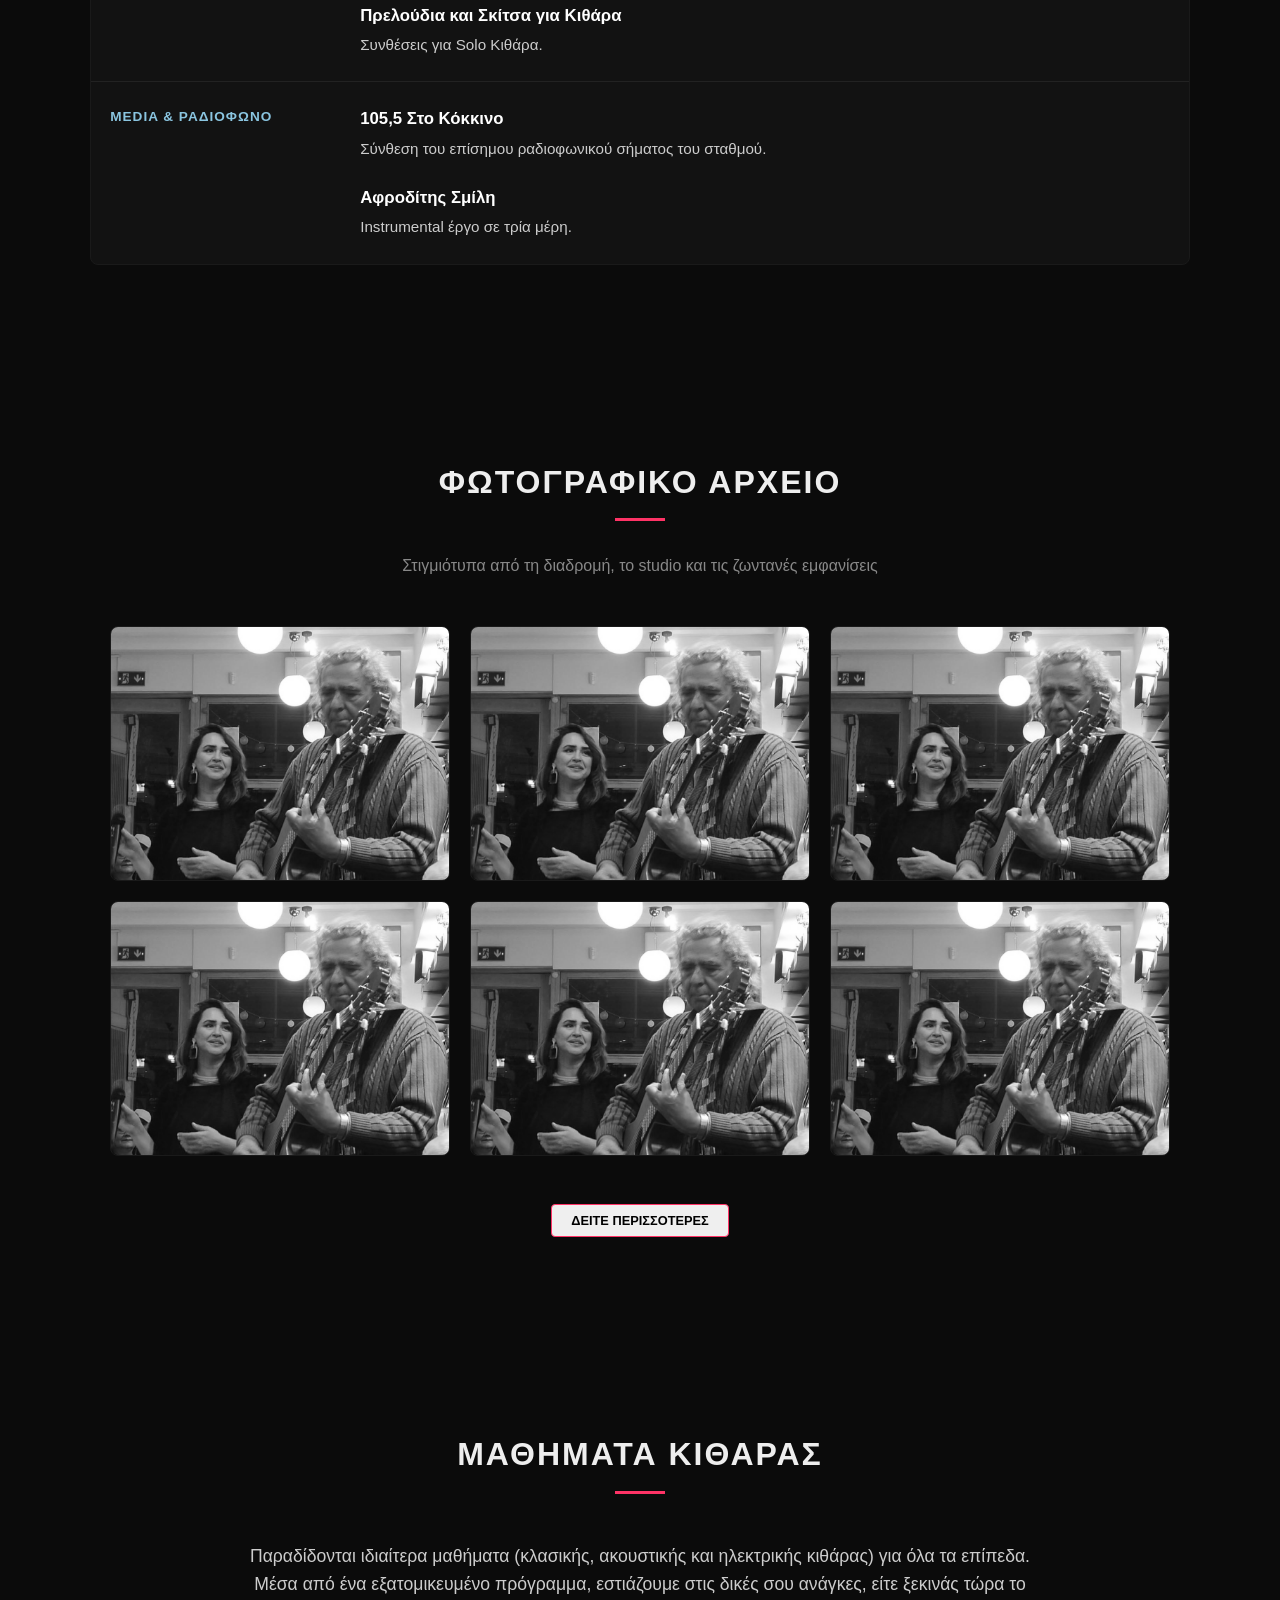
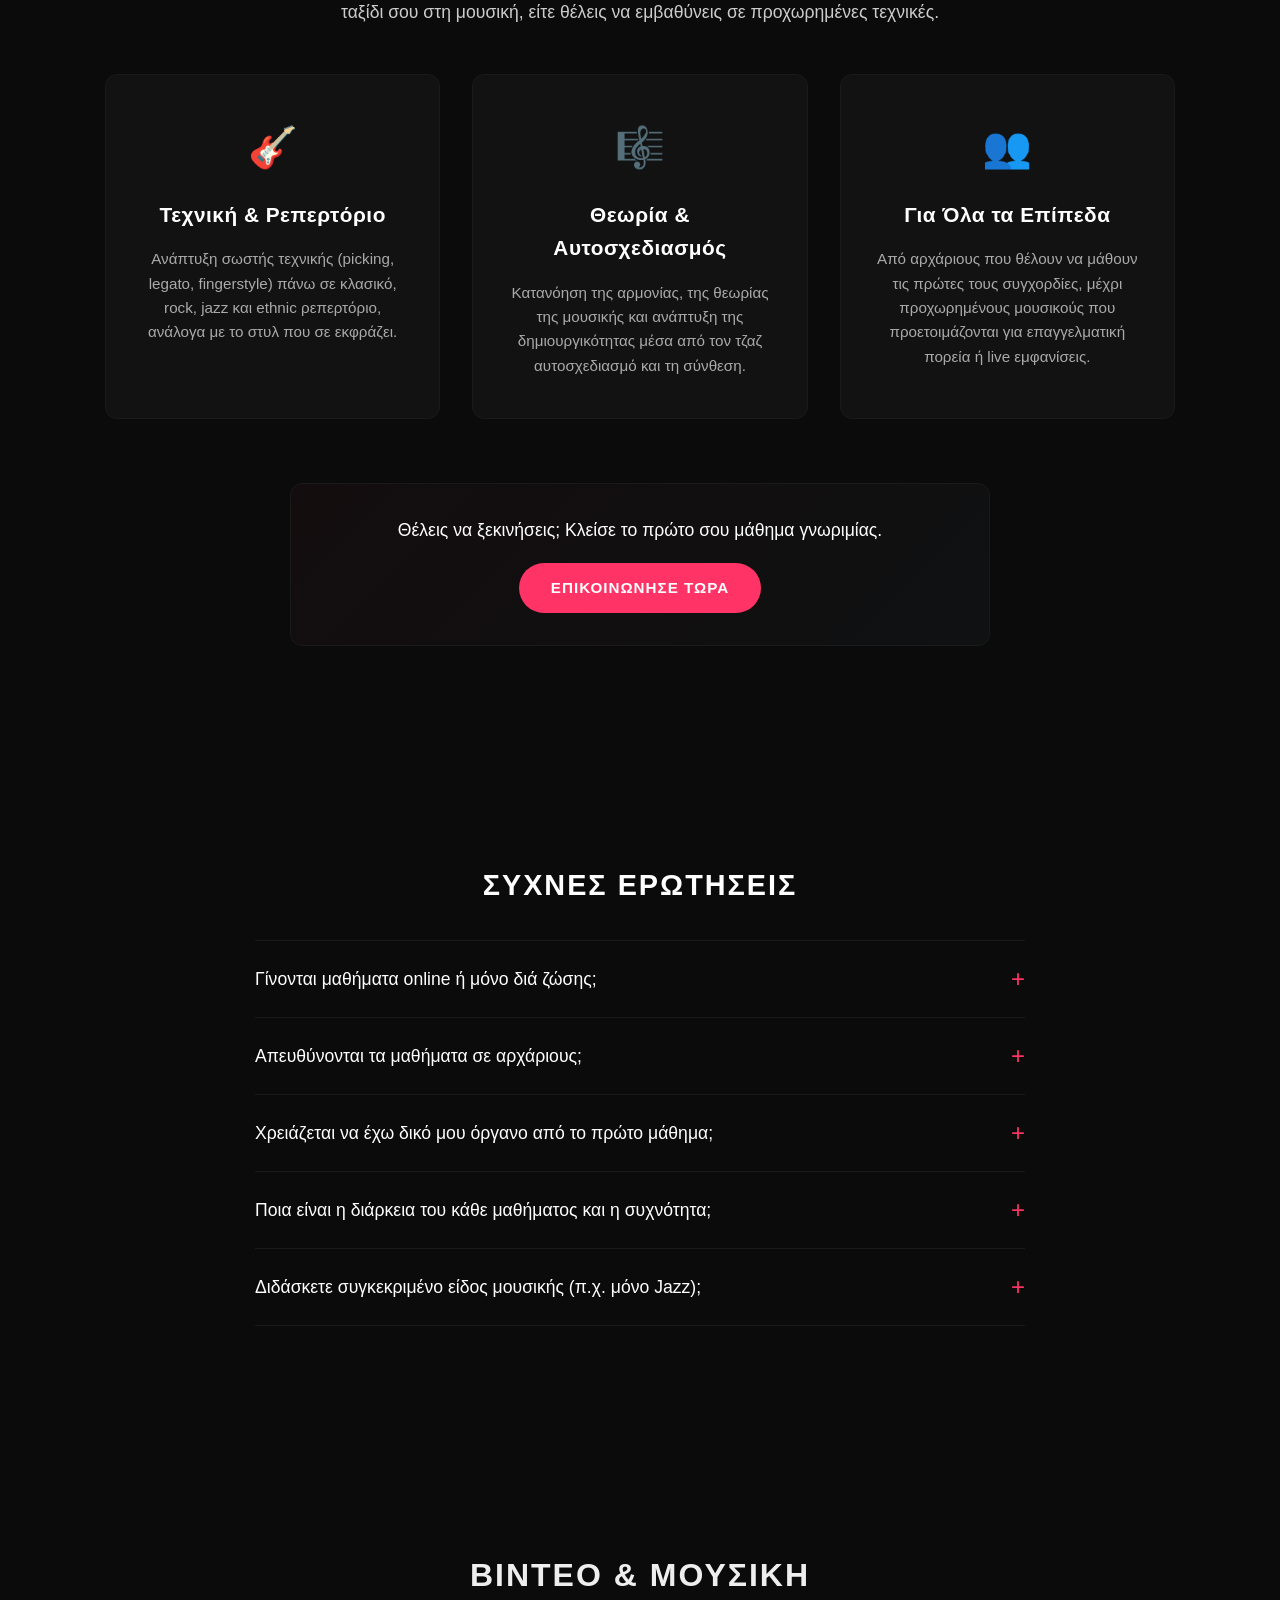
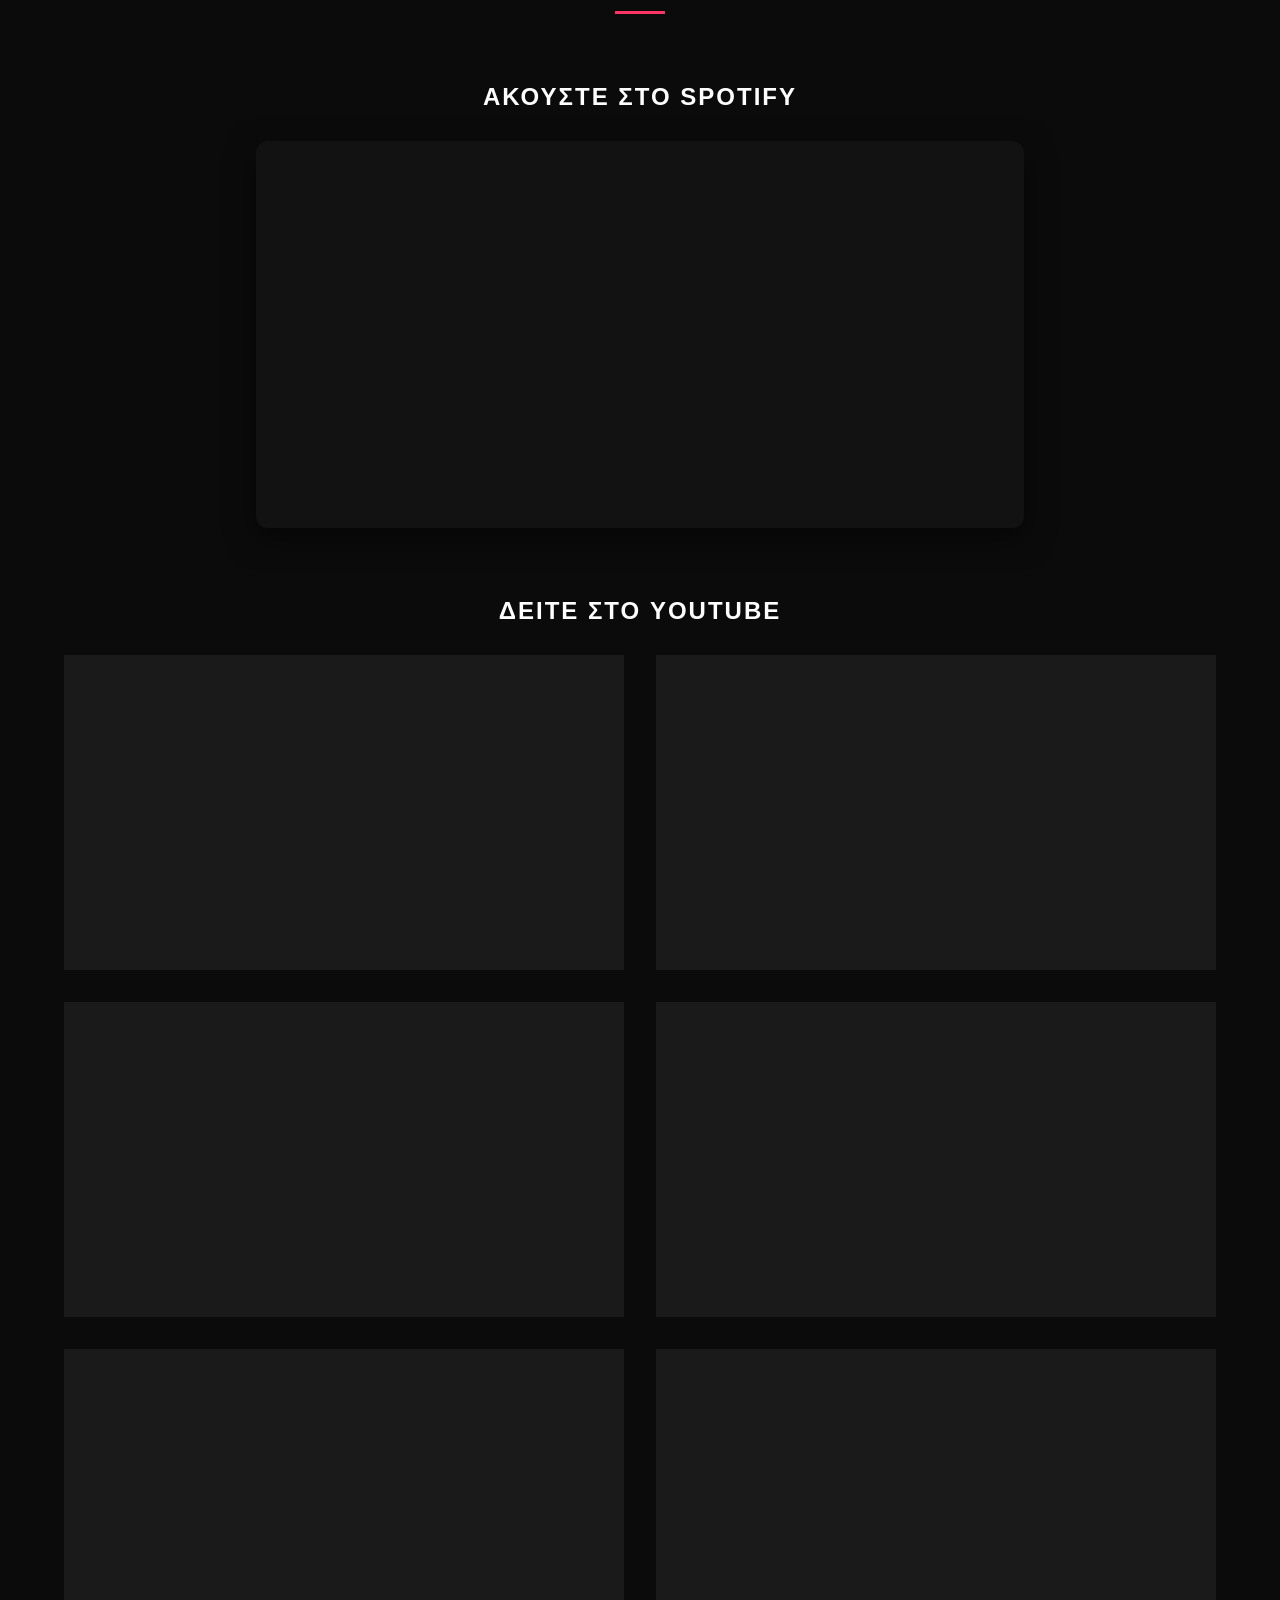
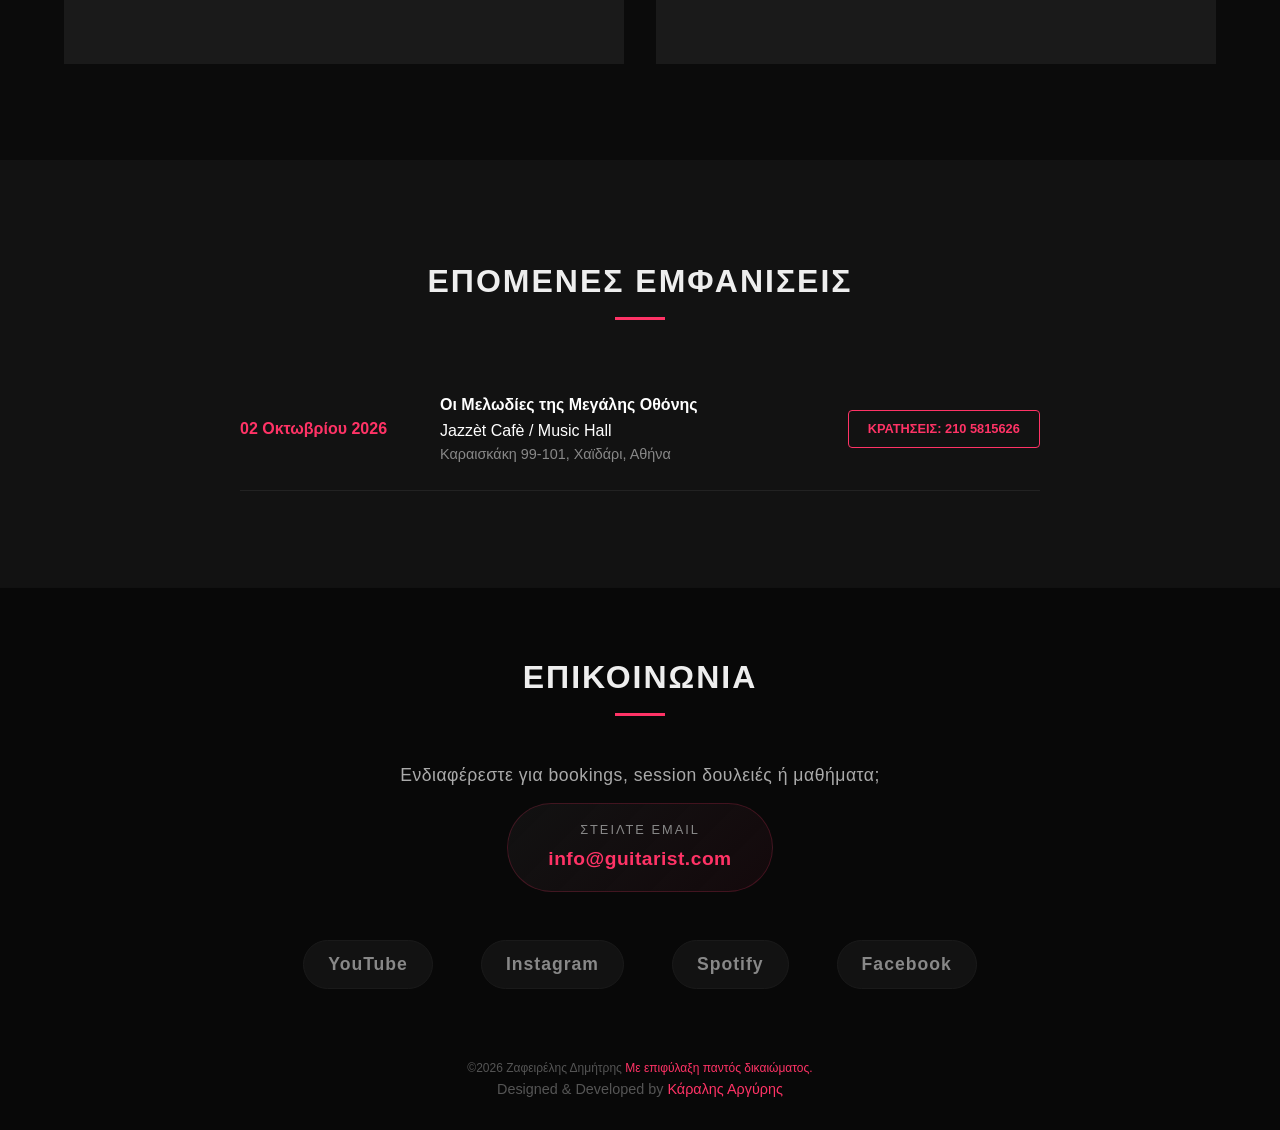
==== commit f025c8cb: "Add files via upload" ====
--- a/el/index.html
+++ b/el/index.html
@@ -59,7 +59,6 @@
         <!-- Το μενού πλοήγησης -->
         <nav class="nav-menu" id="nav-menu">
             <ul>
-                <li><a href="#" class="nav-link">Αρχική</a></li>
                 <li><a href="#about" class="nav-link">Για Εμένα</a></li>
                 <li><a href="#gallery" class="nav-link">Αρχείο</a></li>
                 <li><a href="#lessons" class="nav-link">Μαθήματα</a></li>
@@ -114,10 +113,43 @@
 		<!-- Δεξί Μέρος: Φωτογραφία -->
 		<div class="about-img">
 			<img src="https://images.unsplash.com/photo-1510915361894-db8b60106cb1?auto=format&fit=crop&w=800&q=80" alt="Δημήτρης Ζαφειρέλης">
-            <div class="gear-list">
-                <h4>My Main Gear 🎸</h4>
-                <p>Fender Stratocaster (1979), Gibson Les Paul Standard, Kemper Profiler, Strymon Pedals.</p>
-            </div>
+<div class="gear-card">
+    <div class="gear-header">
+        <h4>My Main Gear <span class="gear-icon">🎸</span></h4>
+    </div>
+        <div class="gear-card">
+            <ul class="gear-list">
+                <li data-img="../images/gear/gibson125tcd.png">
+                    <span class="gear-bullet"></span>
+                    <span class="gear-name">Gibson 125 TCD</span>
+                </li>
+                <li data-img="../images/gear/OVATIONCustomLegend.jpg">
+                    <span class="gear-bullet"></span>
+                    <span class="gear-name">OVATION Custom Legend</span>
+                </li>
+                <li data-img="../images/gear/FELIPEilektroklassiki.webp">
+                    <span class="gear-bullet"></span>
+                    <span class="gear-name">FELIPE Ηλεκτροκλασσική</span>
+                </li>
+                <li data-img="../images/gear/klassiki.webp">
+                    <span class="gear-bullet"></span>
+                    <span class="gear-name">Θωμόπουλος-Κοτζαμπόπουλος Χειροποίητη Κλασσική</span>
+                </li>
+                <li data-img="../images/gear/ROLAND707.webp">
+                    <span class="gear-bullet"></span>
+                    <span class="gear-name">ROLAND 707</span>
+                </li>
+                <li data-img="../images/gear/FENDERTremolux.jpg">
+                    <span class="gear-bullet"></span>
+                    <span class="gear-name">Ενισχυτής FENDER Tremolux</span>
+                </li>
+                <li data-img="../images/gear/korg.png">
+                    <span class="gear-bullet"></span>
+                    <span class="gear-name">KORG Εφέ πετάλι</span>
+                </li>
+            </ul>
+        </div>
+
 		</div>
 	</div>
 
@@ -286,7 +318,7 @@
         <!-- Call to Action για Επικοινωνία -->
         <div class="lessons-cta">
             <p>Θέλεις να ξεκινήσεις; Κλείσε το πρώτο σου μάθημα γνωριμίας.</p>
-            <a href="mailto:info@guitarist.com?subject=Ενδιαφέρον για Μαθήματα Κιθάρας" class="lessons-btn">Επικοινώνησε Τώρα</a>
+            <a href="#contact" class="lessons-btn">Επικοινώνησε Τώρα</a>
         </div>
     </div>
 </section>
@@ -472,7 +504,14 @@
     <div id="lightbox-caption" class="lightbox-caption"></div>
 </div>
 
+<!-- Modal Pop-up για τις φωτογραφίες -->
+<div id="gearModal" class="gear-modal">
+    <span class="gear-modal-close">&times;</span>
+    <img class="gear-modal-content" id="gearModalImg" alt="Gear Image">
+    <div id="gearModalCaption" class="gear-modal-caption"></div>
+</div>
+
 <!-- JS Αρχείο -->
 <script src="../script/script.js"></script>
 </body>
-</html>
+</html>
--- a/css/style.css
+++ b/css/style.css
@@ -1514,4 +1514,142 @@
 
 .legal-section li {
     margin-bottom: 0.5rem;
+}
+
+/* ==========================================
+   Gear Card Container & Header
+   ========================================== */
+.gear-card {
+    background: #1e1e24;
+    border: 1px solid rgba(255, 255, 255, 0.1);
+    border-radius: 12px;
+    padding: 24px 28px;
+    max-width: 500px;
+    margin: 20px auto;
+    box-shadow: 0 10px 30px rgba(0, 0, 0, 0.3);
+    color: #e0e0e0;
+    font-family: 'Segoe UI', Tahoma, Geneva, Verdana, sans-serif;
+    transition: transform 0.3s ease, box-shadow 0.3s ease;
+}
+
+.gear-card:hover {
+    transform: translateY(-3px);
+    box-shadow: 0 14px 35px rgba(0, 0, 0, 0.4);
+}
+
+.gear-header h4 {
+    font-size: 1.4rem;
+    font-weight: 700;
+    margin: 0 0 18px 0;
+    color: #ffffff;
+    display: flex;
+    align-items: center;
+    gap: 8px;
+    border-bottom: 2px solid #ff9800;
+    padding-bottom: 10px;
+    letter-spacing: 0.5px;
+}
+
+.gear-icon {
+    font-size: 1.3rem;
+}
+
+/* ==========================================
+   Gear List Items & Bullets
+   ========================================== */
+.gear-list {
+    list-style: none;
+    padding: 0;
+    margin: 0;
+    display: flex;
+    flex-direction: column;
+    gap: 10px;
+}
+
+.gear-list li {
+    display: flex;
+    align-items: center;
+    justify-content: flex-start;
+    padding: 10px 14px;
+    background: rgba(255, 255, 255, 0.04);
+    border-radius: 8px;
+    font-size: 0.98rem;
+    font-weight: 500;
+    letter-spacing: 0.2px;
+    cursor: pointer;
+    transition: background 0.2s ease, padding-left 0.2s ease;
+}
+
+.gear-list li:hover {
+    background: rgba(255, 152, 0, 0.12);
+    padding-left: 18px;
+    color: #fff;
+}
+
+.gear-bullet {
+    width: 8px;
+    height: 8px;
+    background-color: #ff9800;
+    border-radius: 50%;
+    margin-right: 12px;
+    flex-shrink: 0;
+    box-shadow: 0 0 8px rgba(255, 152, 0, 0.6);
+}
+
+.gear-name {
+    line-height: 1.4;
+}
+
+/* ==========================================
+   Modal Pop-up (Image Preview)
+   ========================================== */
+.gear-modal {
+    display: none; 
+    position: fixed; 
+    z-index: 9999; 
+    left: 0;
+    top: 0;
+    width: 100%; 
+    height: 100%; 
+    background-color: rgba(0, 0, 0, 0.85); 
+    backdrop-filter: blur(5px);
+    align-items: center;
+    justify-content: center;
+    flex-direction: column;
+}
+
+.gear-modal-content {
+    max-width: 85%;
+    max-height: 75vh;
+    border-radius: 8px;
+    box-shadow: 0 10px 40px rgba(0,0,0,0.8);
+    animation: zoomIn 0.25s ease-out;
+}
+
+.gear-modal-caption {
+    margin-top: 15px;
+    color: #fff;
+    font-size: 1.1rem;
+    font-weight: 600;
+    text-align: center;
+}
+
+.gear-modal-close {
+    position: absolute;
+    top: 20px;
+    right: 30px;
+    color: #fff;
+    font-size: 35px;
+    font-weight: bold;
+    cursor: pointer;
+    transition: color 0.2s ease;
+}
+
+.gear-modal-close:hover {
+    color: #ff9800;
+}
+
+@keyframes zoomIn {
+    from { transform: scale(0.8); opacity: 0; }
+    to { transform: scale(1); opacity: 1; }
 }
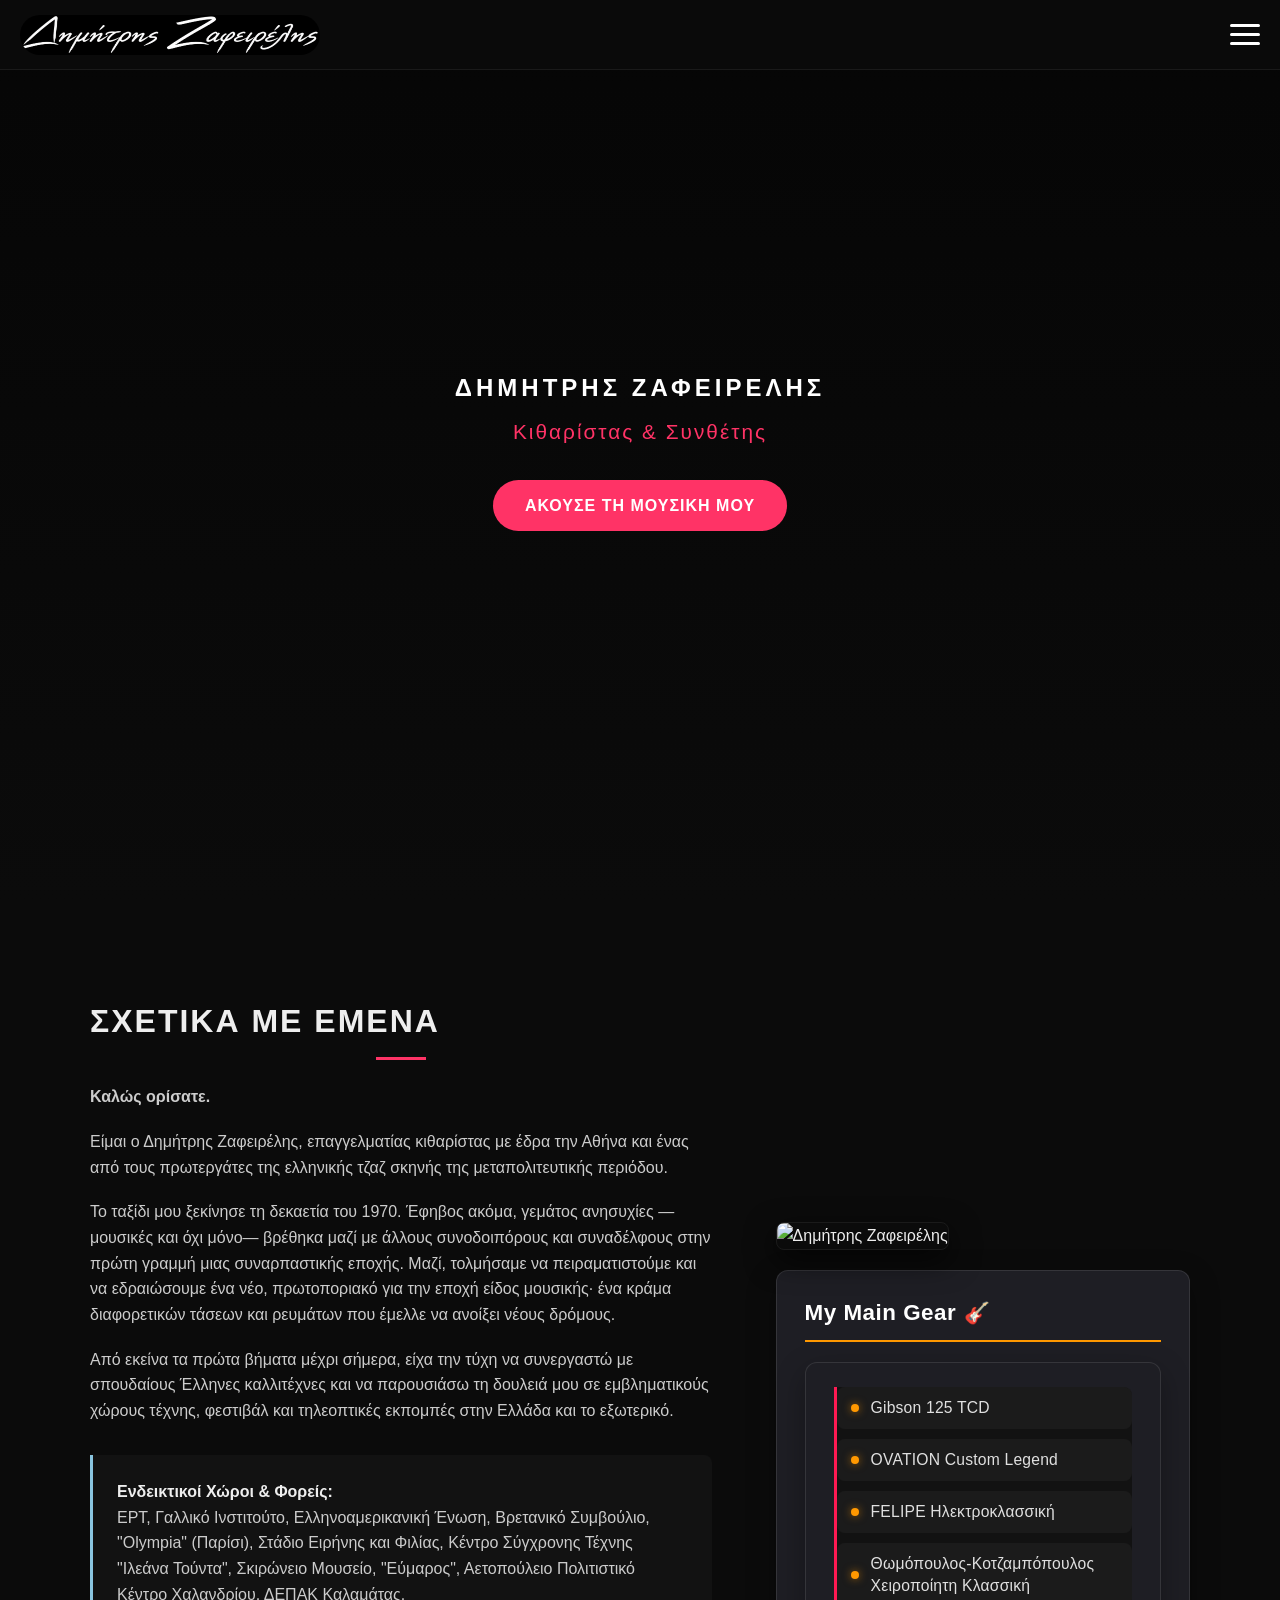
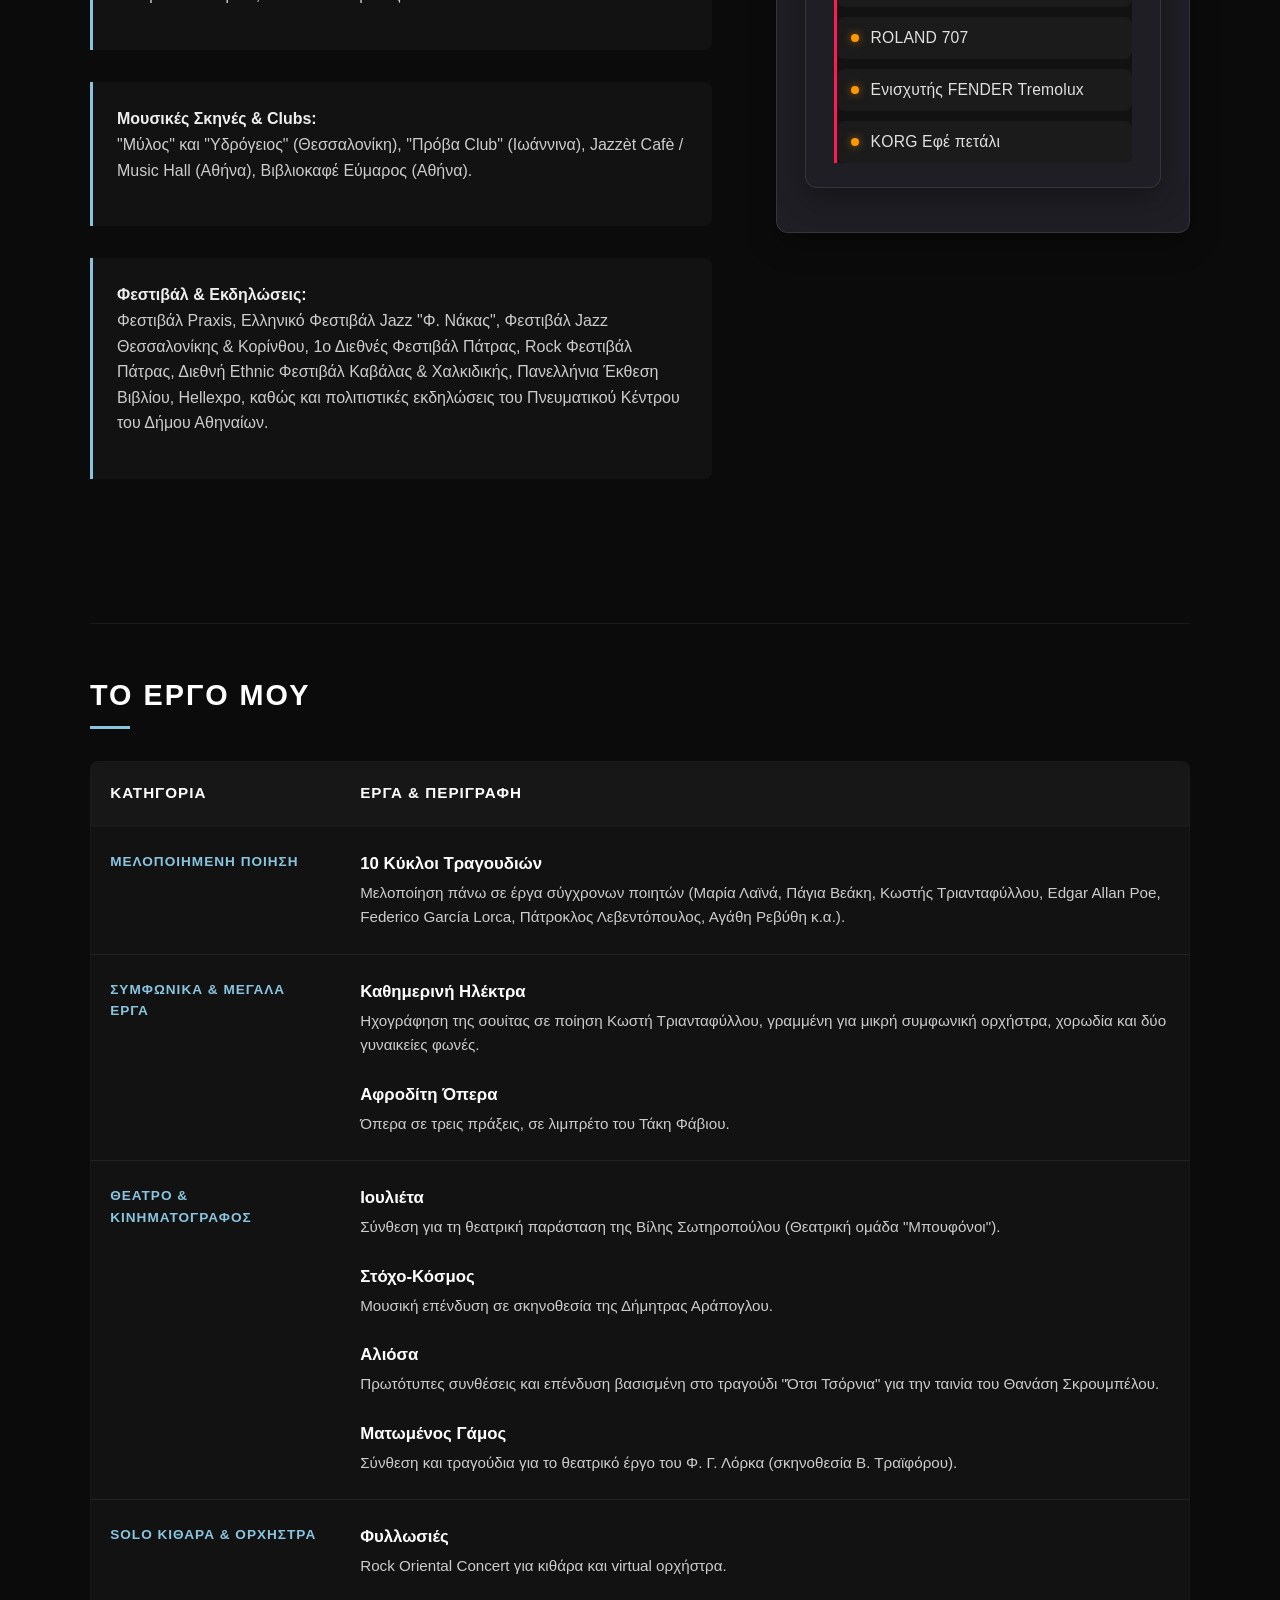
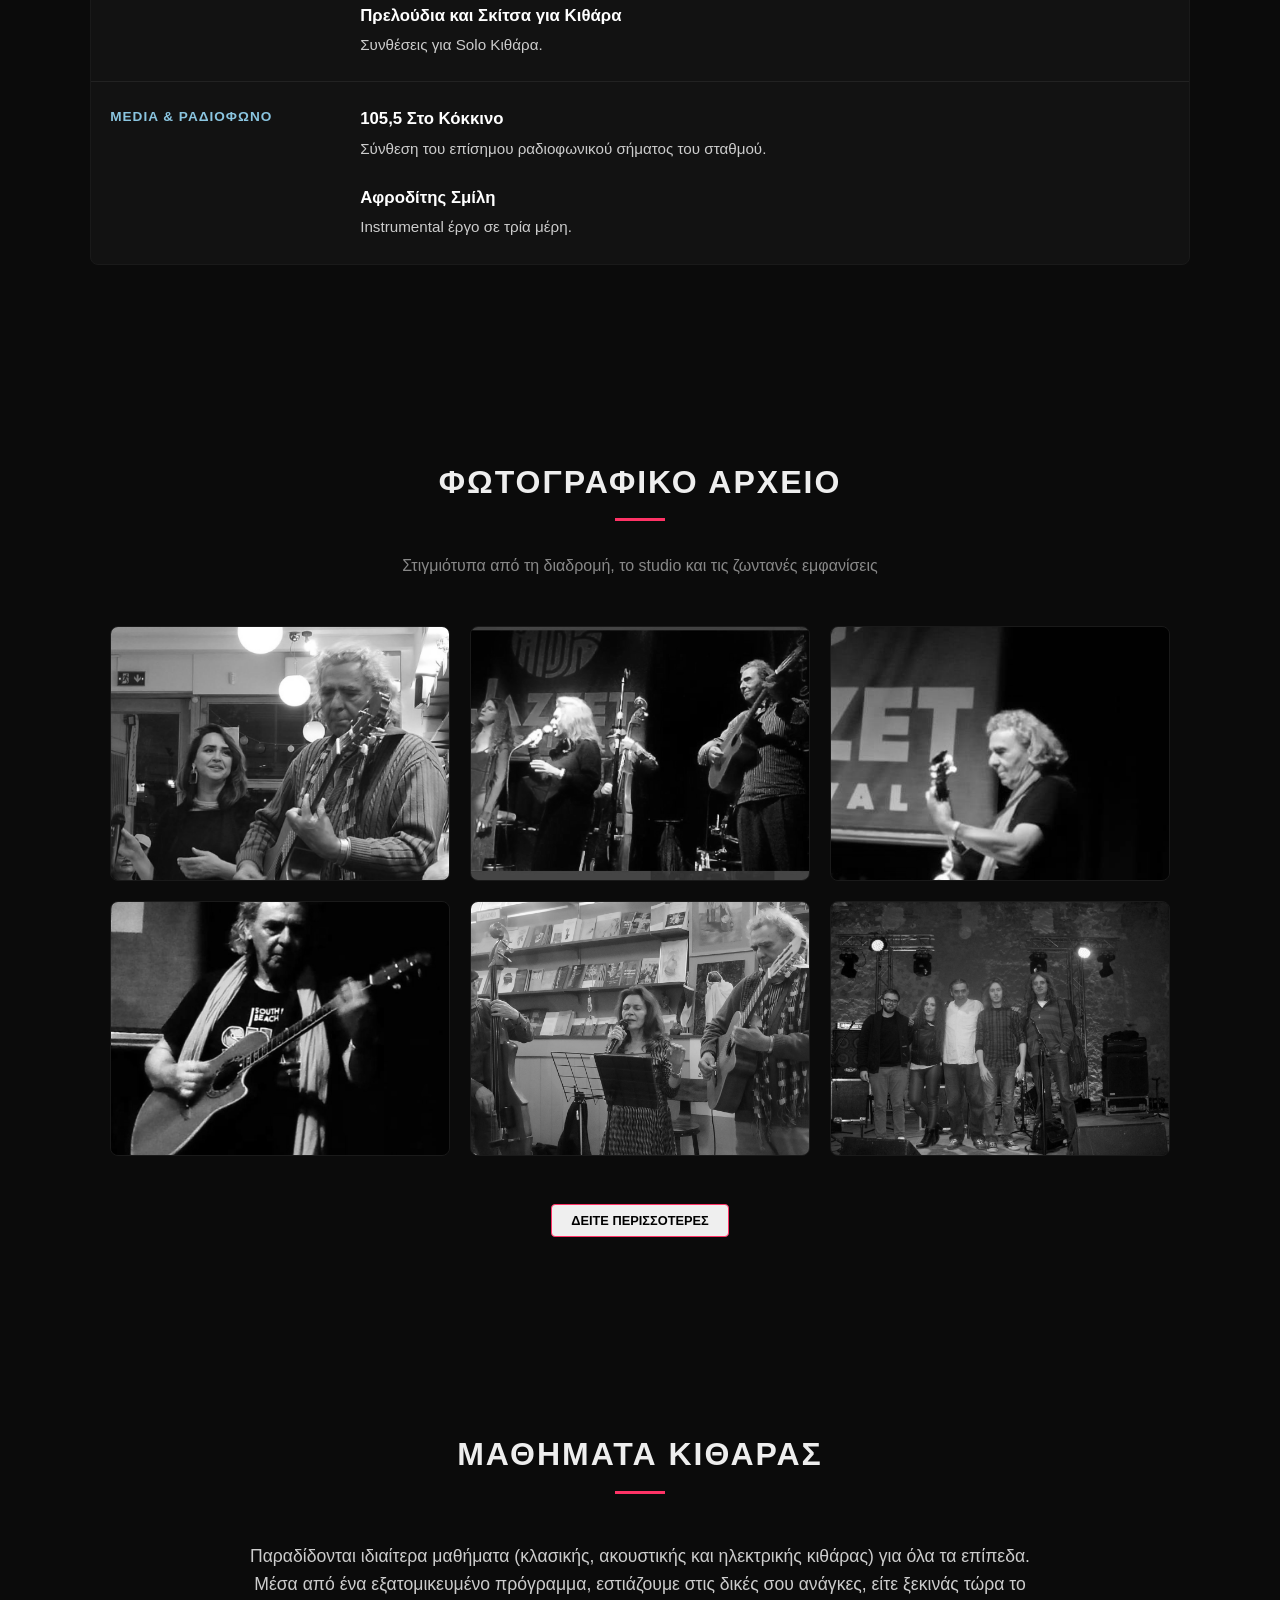
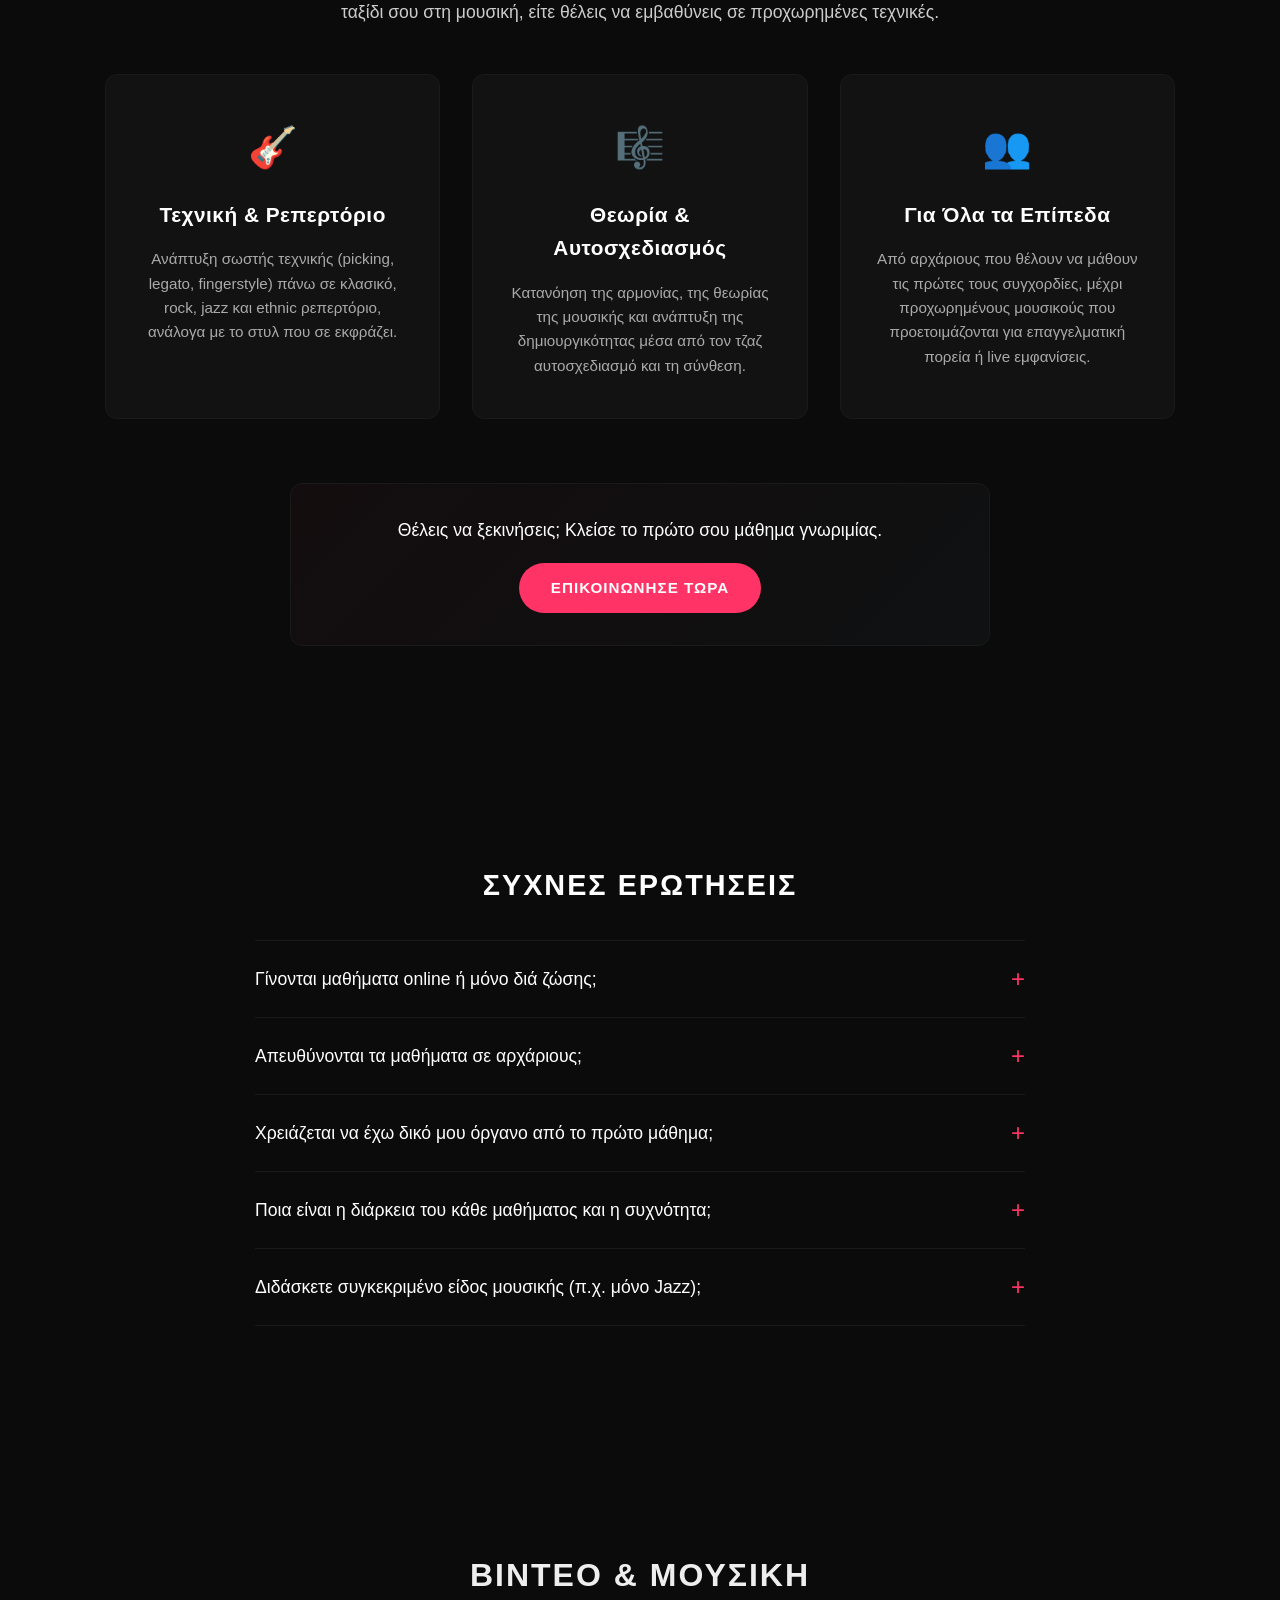
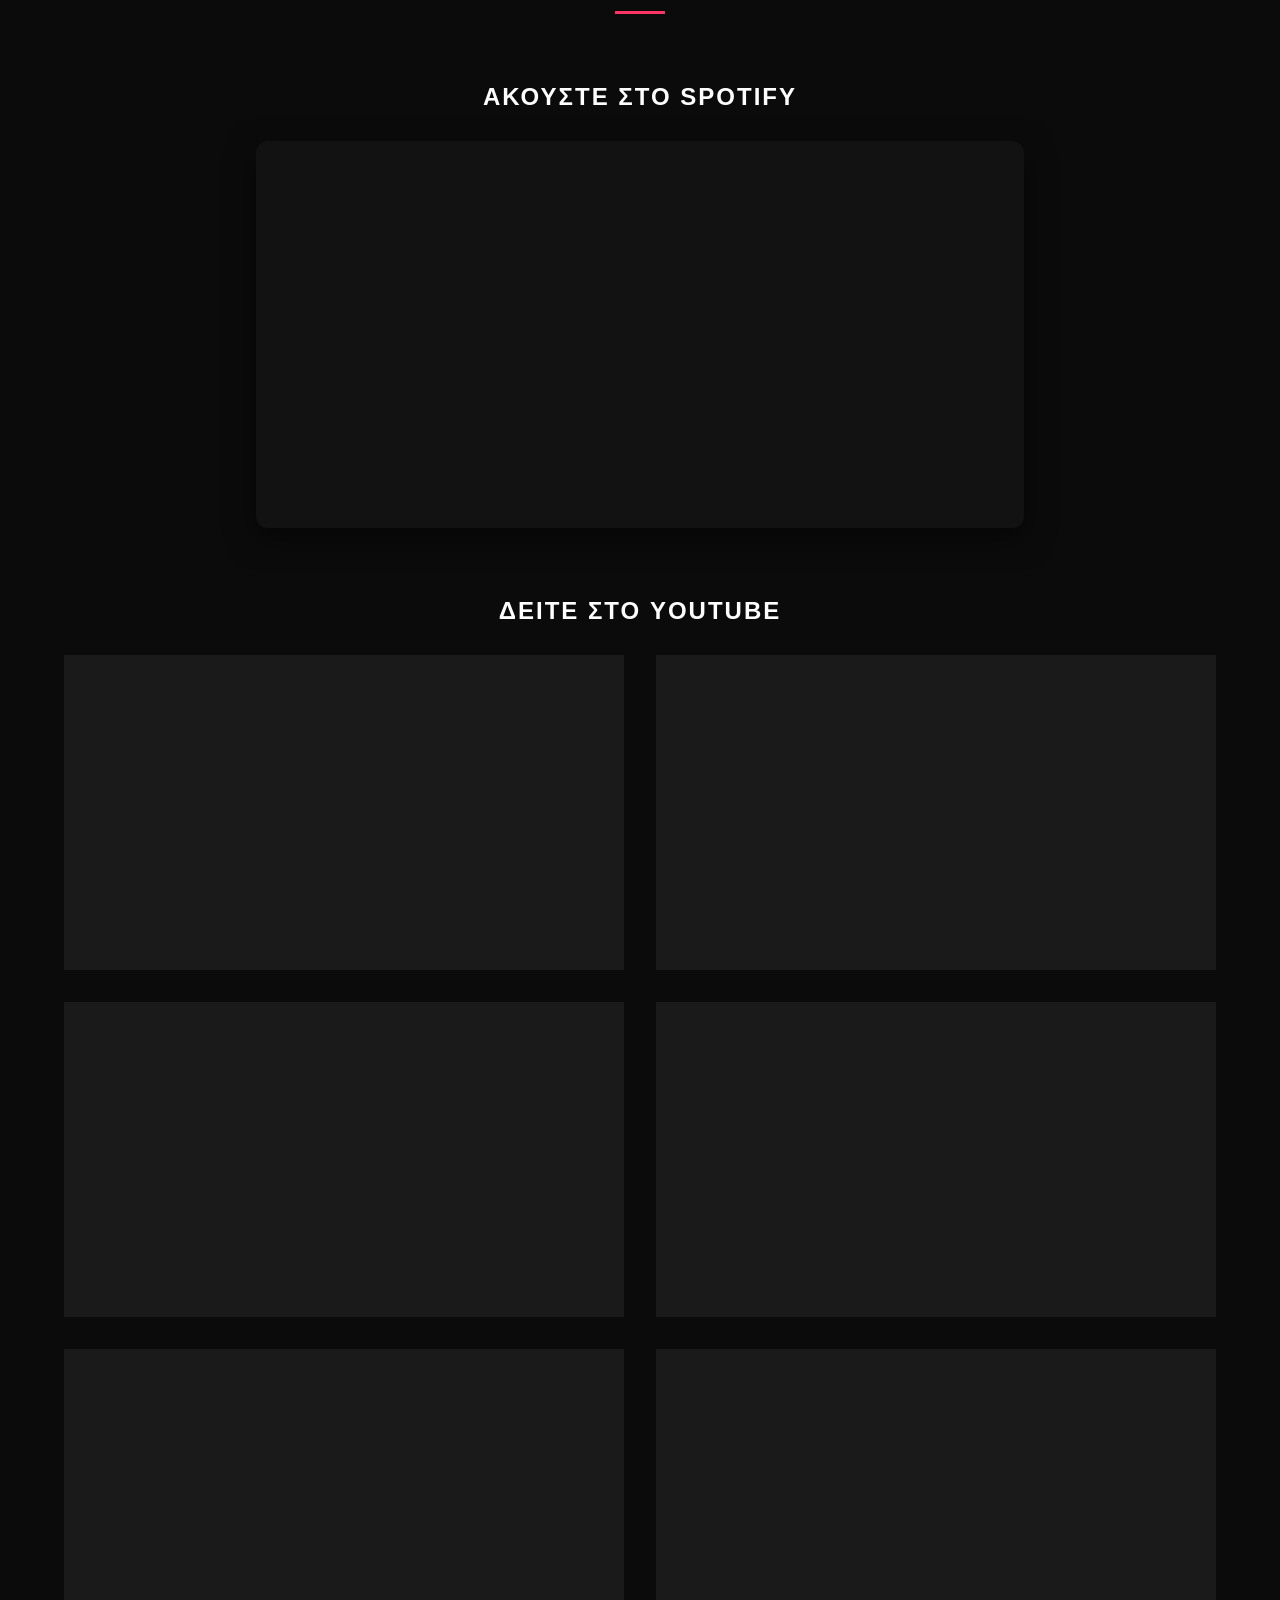
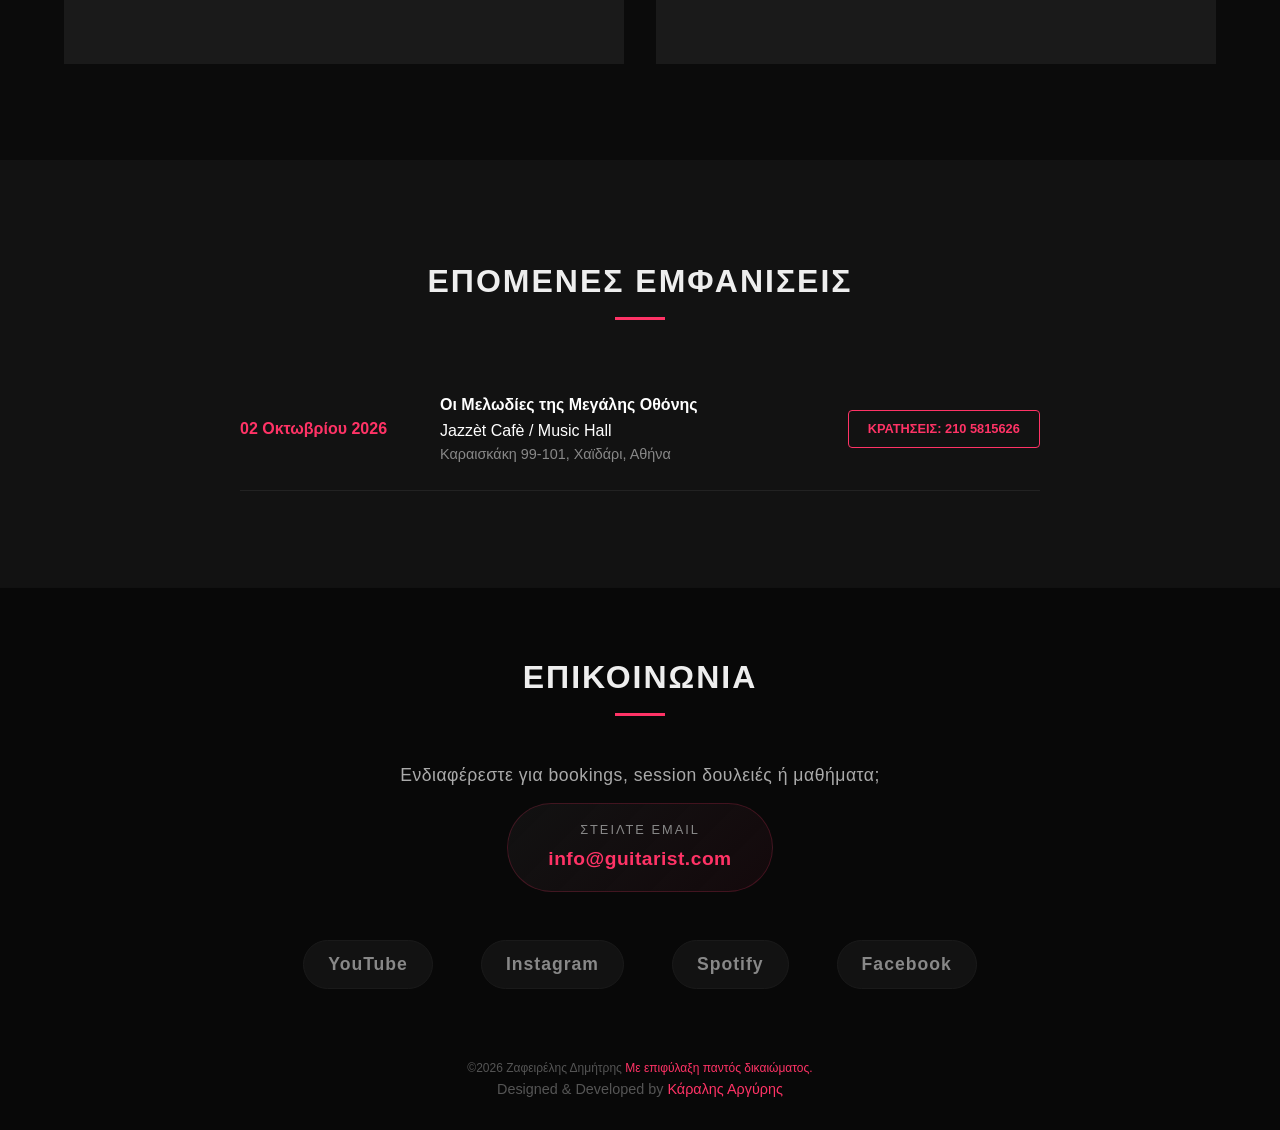
==== commit 51749a52: "Add files via upload" ====
--- a/el/index.html
+++ b/el/index.html
@@ -232,48 +232,84 @@
     <div class="gallery-grid" id="gallery-grid">
         <!-- Φωτογραφία 1 -->
         <div class="gallery-item">
-            <img src="../images/gallery/photo1.jpg" alt="Δημήτρης Ζαφειρέλης Live" class="lightbox-trigger" loading="lazy">
-            <div class="gallery-overlay"><span>Live στη Σκηνή</span></div>
+            <img src="../images/gallery/photo1.jpg" alt="Βιβλιοκαφέ Εύμαρος με τη Σοφία Ανδριανού" class="lightbox-trigger" loading="lazy">
+            <div class="gallery-overlay"><span>Βιβλιοκαφέ Εύμαρος με τη Σοφία Ανδριανού</span></div>
         </div>
         <!-- Φωτογραφία 2 -->
         <div class="gallery-item">
-            <img src="../images/gallery/photo2.jpg" alt="Στο studio ηχογράφησης" class="lightbox-trigger" loading="lazy">
-            <div class="gallery-overlay"><span>Στο Studio</span></div>
+            <img src="../images/gallery/photo2.jpg" alt="Jazzet" class="lightbox-trigger" loading="lazy">
+            <div class="gallery-overlay"><span>Jazzet</span></div>
         </div>
         <!-- Φωτογραφία 3 -->
         <div class="gallery-item">
-            <img src="../images/gallery/photo3.jpg" alt="Vintage φωτογραφία αρχείου" class="lightbox-trigger" loading="lazy">
-            <div class="gallery-overlay"><span>Από το Αρχείο</span></div>
+            <img src="../images/gallery/photo3.jpg" alt="Jazzet" class="lightbox-trigger" loading="lazy">
+            <div class="gallery-overlay"><span>Jazzet</span></div>
         </div>
         <!-- Φωτογραφία 4 -->
         <div class="gallery-item">
-            <img src="../images/gallery/photo4.jpg" alt="Backstage στιγμιότυπο" class="lightbox-trigger" loading="lazy">
-            <div class="gallery-overlay"><span>Backstage</span></div>
+            <img src="../images/gallery/photo4.jpg" alt="Jazzet" class="lightbox-trigger" loading="lazy">
+            <div class="gallery-overlay"><span>Jazzet</span></div>
         </div>
         <!-- Φωτογραφία 5 -->
         <div class="gallery-item">
-            <img src="../images/gallery/photo5.jpg" alt="Πρόβα με την κιθάρα" class="lightbox-trigger" loading="lazy">
-            <div class="gallery-overlay"><span>Πρόβες</span></div>
+            <img src="../images/gallery/photo5.jpg" alt="Βιβλιοκαφέ Εύμαρος με τον Άκη Πετρινιώτη και την Αθηνά Καραταράκη" class="lightbox-trigger" loading="lazy">
+            <div class="gallery-overlay"><span>Βιβλιοκαφέ Εύμαρος με τον Άκη Πετρινιώτη και την Αθηνά Καραταράκη</span></div>
         </div>
         <!-- Φωτογραφία 6 -->
         <div class="gallery-item">
-            <img src="../images/gallery/photo6.jpg" alt="Συναυλία" class="lightbox-trigger" loading="lazy">
-            <div class="gallery-overlay"><span>Συναυλίες</span></div>
+            <img src="../images/gallery/photo6.jpg" alt="Αισχύλεια Παλαιό Ελαιουργείο" class="lightbox-trigger" loading="lazy">
+            <div class="gallery-overlay"><span>Αισχύλεια Παλαιό Ελαιουργείο</span></div>
         </div>
 
         <!-- --- ΟΙ ΕΠΟΜΕΝΕΣ ΦΩΤΟΓΡΑΦΙΕΣ (Αρχικά κρυμμένες με την κλάση hidden-item) --- -->
         <div class="gallery-item hidden-item">
-            <img src="../images/gallery/photo7.jpg" alt="Φωτογραφία αρχείου" class="lightbox-trigger" loading="lazy">
-            <div class="gallery-overlay"><span>Ιστορικό Στιγμιότυπο</span></div>
-        </div>
-        <div class="gallery-item hidden-item">
-            <img src="../images/gallery/photo8.jpg" alt="Φωτογραφία αρχείου" class="lightbox-trigger" loading="lazy">
-            <div class="gallery-overlay"><span>Studio Sessions</span></div>
-        </div>
-        <div class="gallery-item hidden-item">
-            <img src="../images/gallery/photo9.jpg" alt="Φωτογραφία αρχείου" class="lightbox-trigger" loading="lazy">
+            <img src="../images/gallery/photo7.jpg" alt="Backstage - στις 'ΑΠΟΠΕΙΡΕΣ' στην ΝΕΑ ΜΑΚΡΗ" class="lightbox-trigger" loading="lazy">
+            <div class="gallery-overlay"><span>Backstage - στις 'ΑΠΟΠΕΙΡΕΣ' στην ΝΕΑ ΜΑΚΡΗ</span></div>
+        </div>
+        <div class="gallery-item hidden-item">
+            <img src="../images/gallery/photo8.jpg" alt="ΕΦ' ΟΛΗΣ ΤΗΣ ΥΛΗΣ - Ο.Σ.Μ. Ε.Ρ.Τ. 6 Μαΐου 2016" class="lightbox-trigger" loading="lazy">
+            <div class="gallery-overlay"><span>ΕΦ' ΟΛΗΣ ΤΗΣ ΥΛΗΣ - Ο.Σ.Μ. Ε.Ρ.Τ. 6 Μαΐου 2016</span></div>
+        </div>
+        <div class="gallery-item hidden-item">
+            <img src="../images/gallery/photo9.jpg" alt="Mαζί με τον Ανδρέα Γεωργίου" class="lightbox-trigger" loading="lazy">
+            <div class="gallery-overlay"><span>Mαζί με τον Ανδρέα Γεωργίου</span></div>
+        </div>
+        <div class="gallery-item hidden-item">
+            <img src="../images/gallery/photo10.jpg" alt="ΑΠΟ ΤΗΝ ΤΑΙΝΙΑ 'ΑΛΙΟΣΑ' 1998" class="lightbox-trigger" loading="lazy">
+            <div class="gallery-overlay"><span>Από την ταινία 'ΑΛΙΟΣΑ' 1998</span></div>
+        </div>
+        <div class="gallery-item hidden-item">
+            <img src="../images/gallery/photo11.jpg" alt="ΑΠΟ ΤΗΝ ΤΑΙΝΙΑ 'ΑΛΙΟΣΑ' 1998" class="lightbox-trigger" loading="lazy">
+            <div class="gallery-overlay"><span>Από την ταινία 'ΑΛΙΟΣΑ' 1998</span></div>
+        </div>
+        <div class="gallery-item hidden-item">
+            <img src="../images/gallery/photo12.jpg" alt="Duo με τη Σοφία Ανδριανού στο On the Road 2015" class="lightbox-trigger" loading="lazy">
+            <div class="gallery-overlay"><span>Duo με τη Σοφία Ανδριανού στο 'On the Road' 2015</span></div>
+        </div>
+        <div class="gallery-item hidden-item">
+            <img src="../images/gallery/photo13.jpg" alt="Duo με τη Σοφία Ανδριανού στο On the Road 2015" class="lightbox-trigger" loading="lazy">
+            <div class="gallery-overlay"><span>Duo με τη Σοφία Ανδριανού στο 'On the Road' 2015</span></div>
+        </div>
+        <div class="gallery-item hidden-item">
+            <img src="../images/gallery/photo14.jpg" alt="Μουσικά Σύνολα της ΕΡΤ 2010" class="lightbox-trigger" loading="lazy">
+            <div class="gallery-overlay"><span>Μουσικά Σύνολα της ΕΡΤ 2010</span></div>
+        </div>
+        <div class="gallery-item hidden-item">
+            <img src="../images/gallery/photo15.jpg" alt="Στη σκηνή με τον Διονύση Σαββόπουλο" class="lightbox-trigger" loading="lazy">
+            <div class="gallery-overlay"><span>Στη σκηνή με τον Διονύση Σαββόπουλο</span></div>
+        </div>    
+        <div class="gallery-item hidden-item">
+            <img src="../images/gallery/photo16.jpg" alt="Live" class="lightbox-trigger" loading="lazy">
             <div class="gallery-overlay"><span>Live</span></div>
         </div>
+        <div class="gallery-item hidden-item">
+            <img src="../images/gallery/photo17.jpg" alt="Duo με τη Σάσα Παπαλάμπρου στο 'Jazzet'" class="lightbox-trigger" loading="lazy">
+            <div class="gallery-overlay"><span>Duo με τη Σάσα Παπαλάμπρου στο 'Jazzet'</span></div>
+        </div>
+        <div class="gallery-item hidden-item">
+            <img src="../images/gallery/photo18.jpg" alt="New Trio με τη Θέλμα Καραγιάννη και τον Άκη Πετρινιώτη" class="lightbox-trigger" loading="lazy">
+            <div class="gallery-overlay"><span>New Trio με τη Θέλμα Καραγιάννη και τον Άκη Πετρινιώτη</span></div>
+        </div>             
     </div>
 
     <!-- Κουμπί Load More -->
